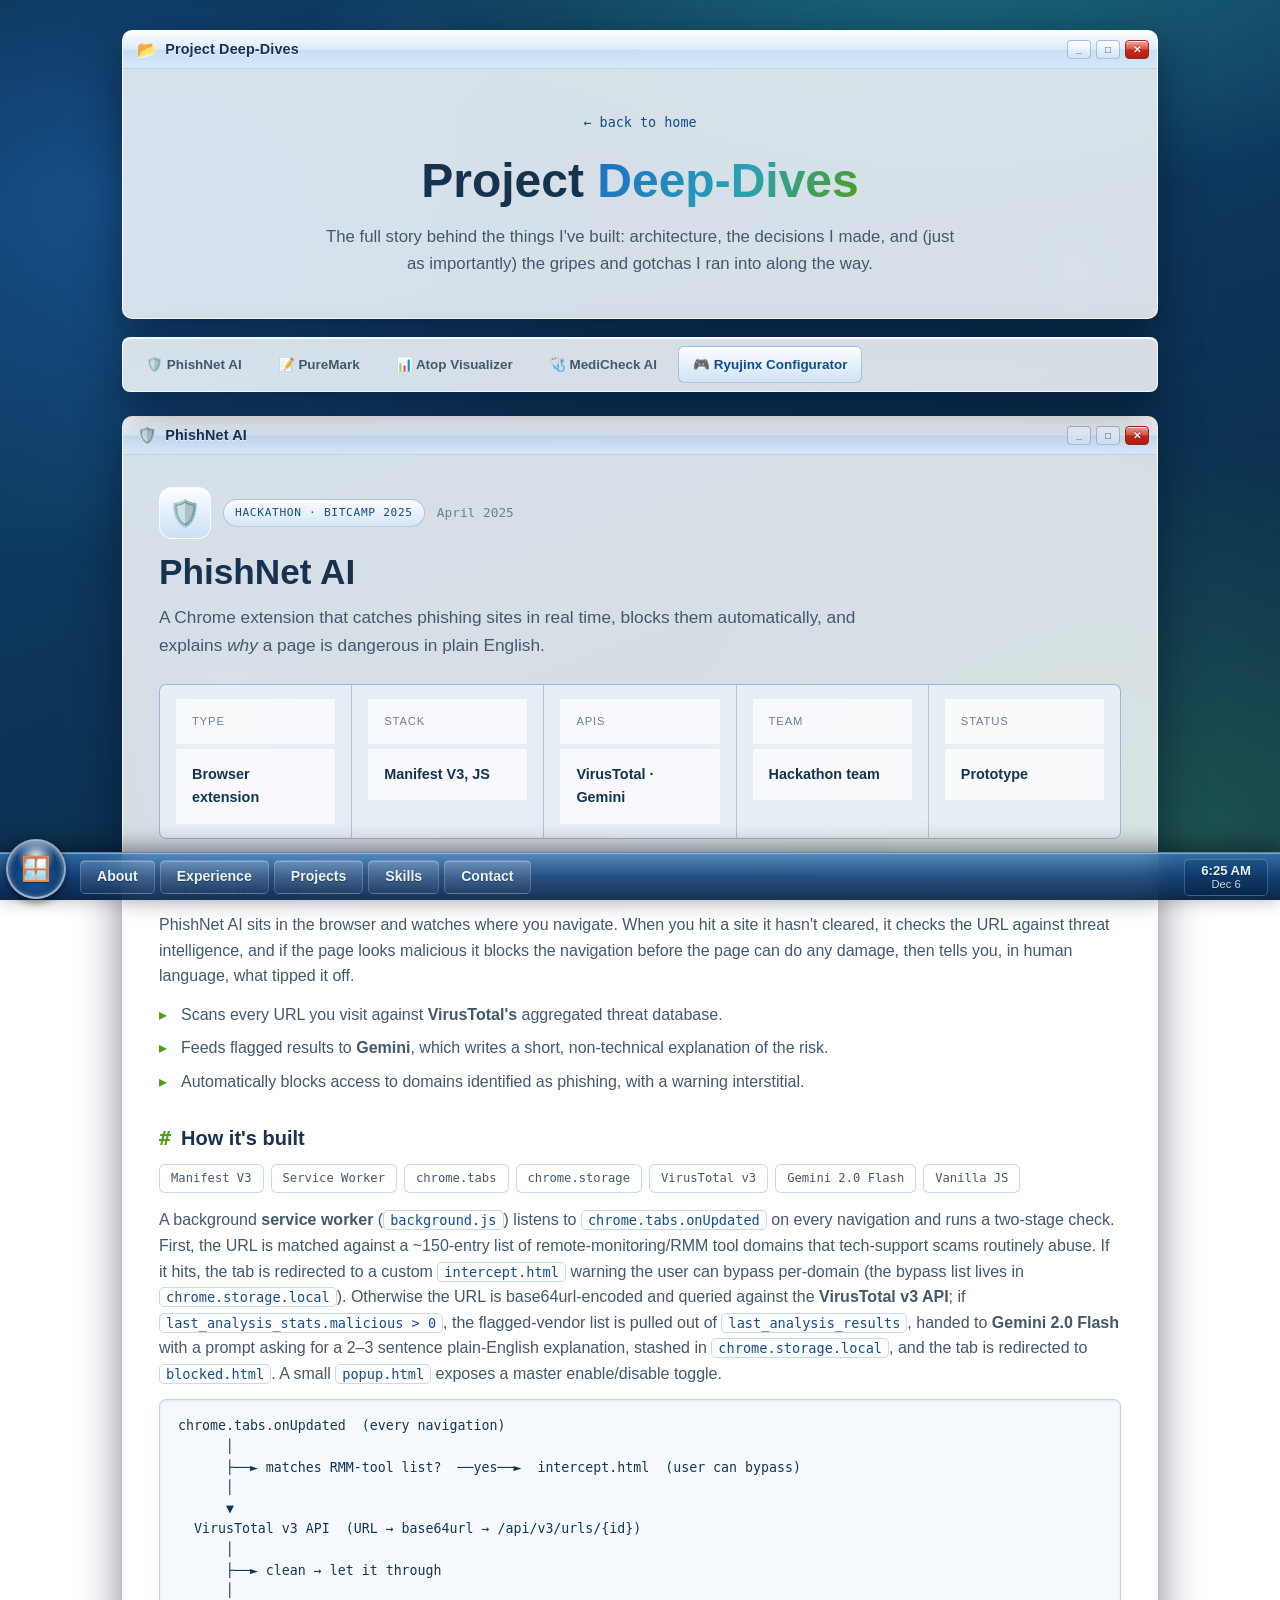
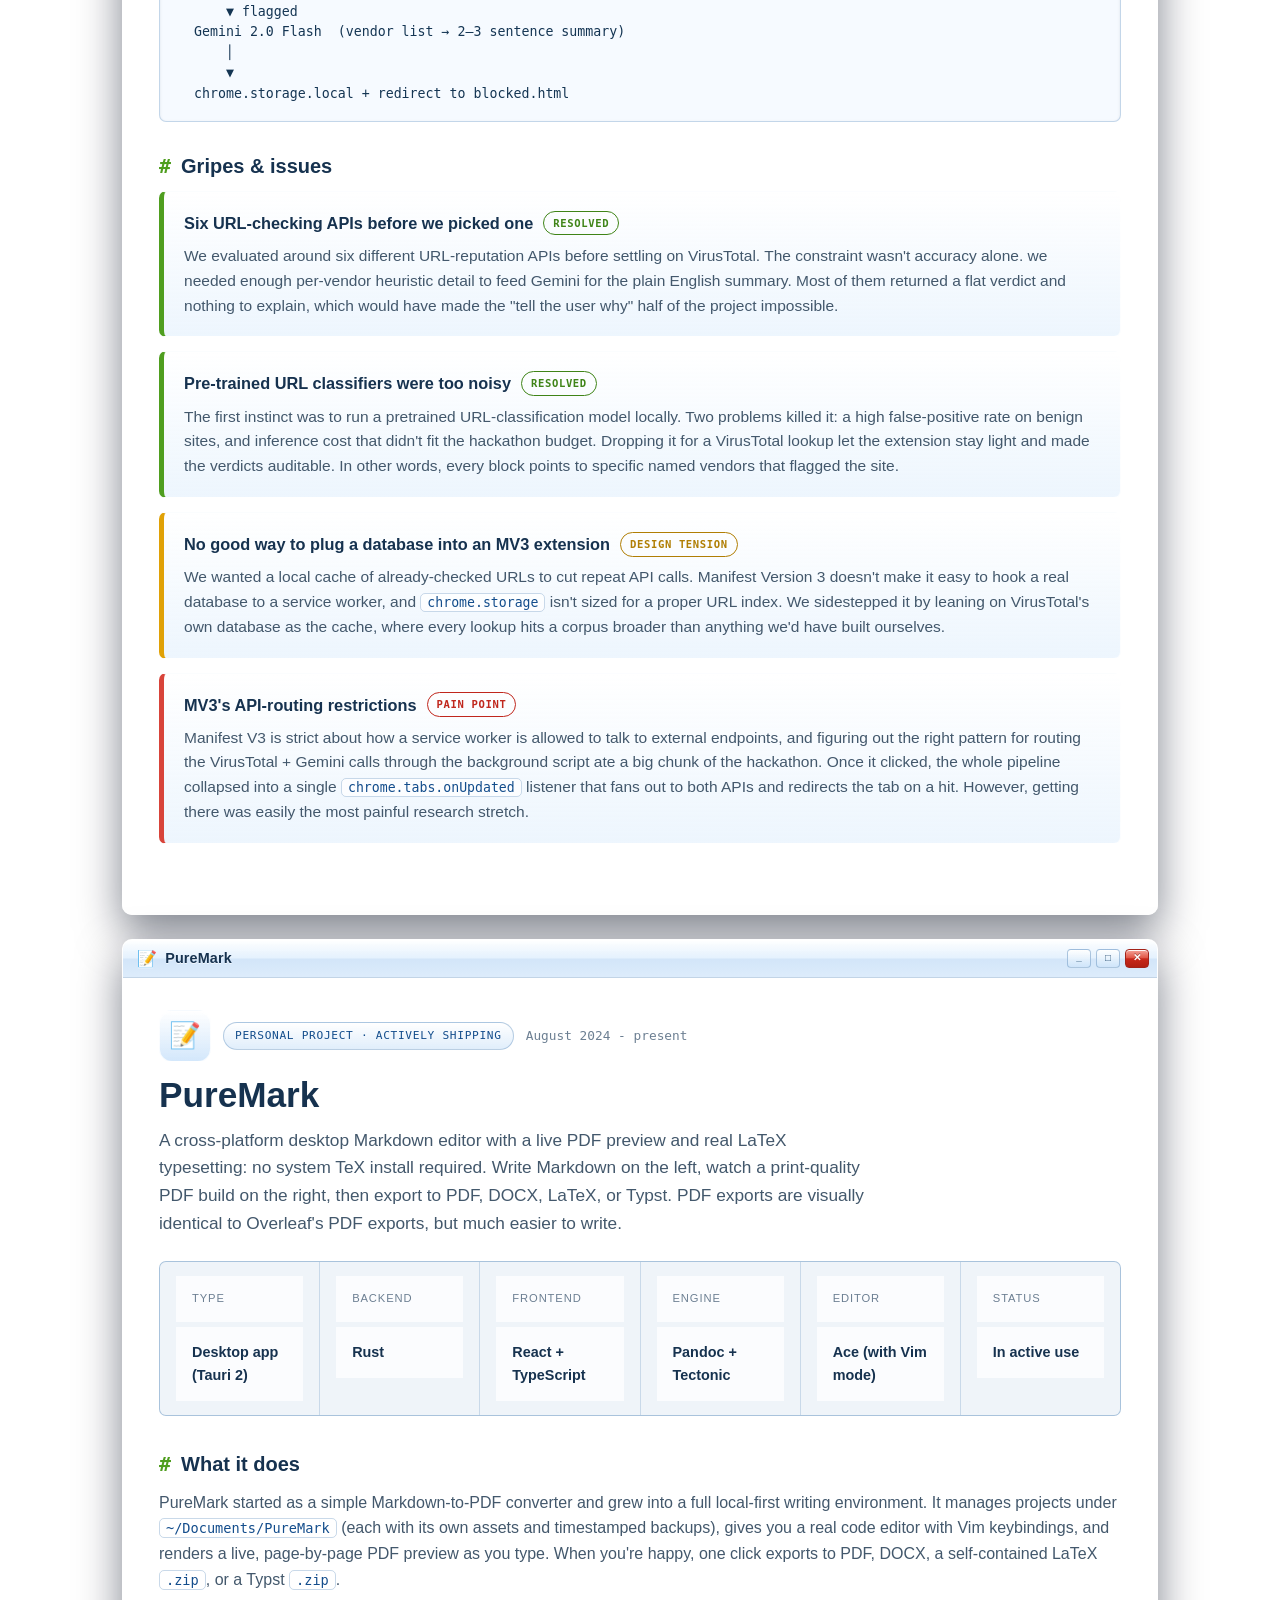
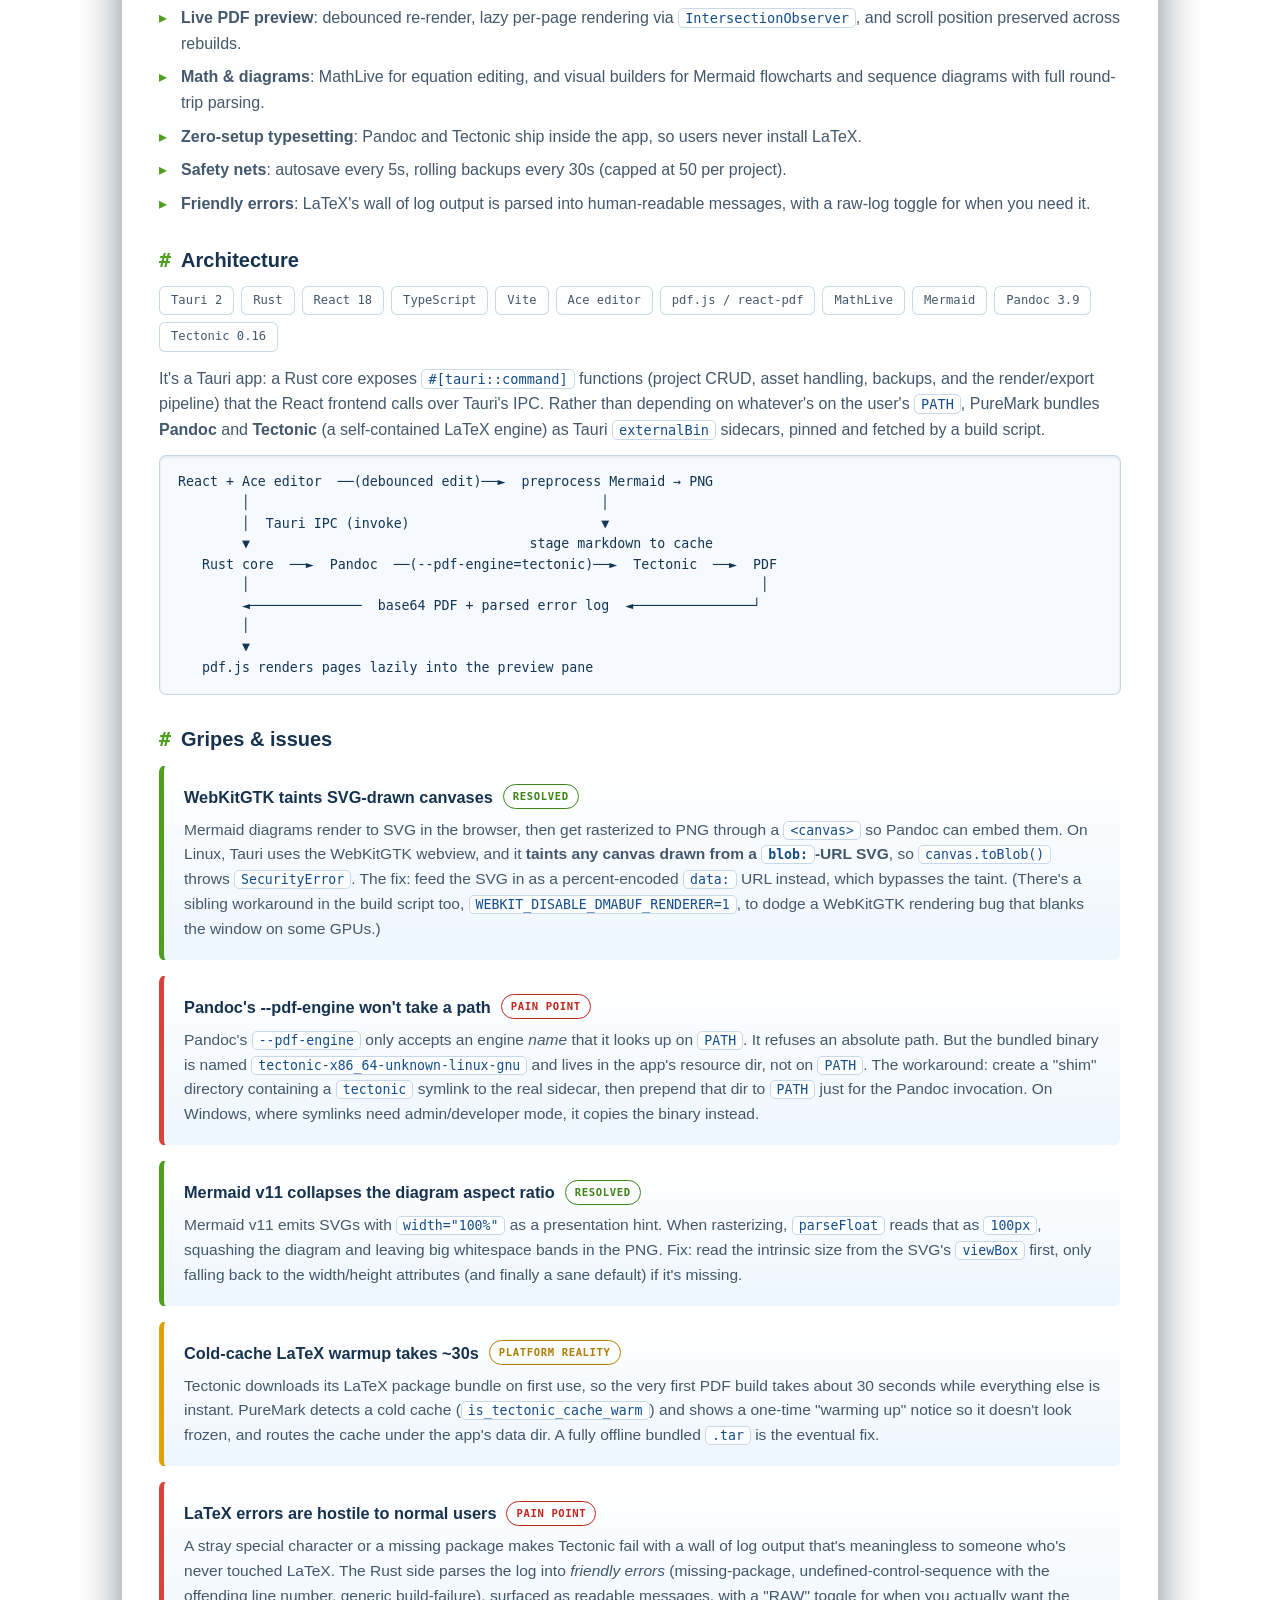
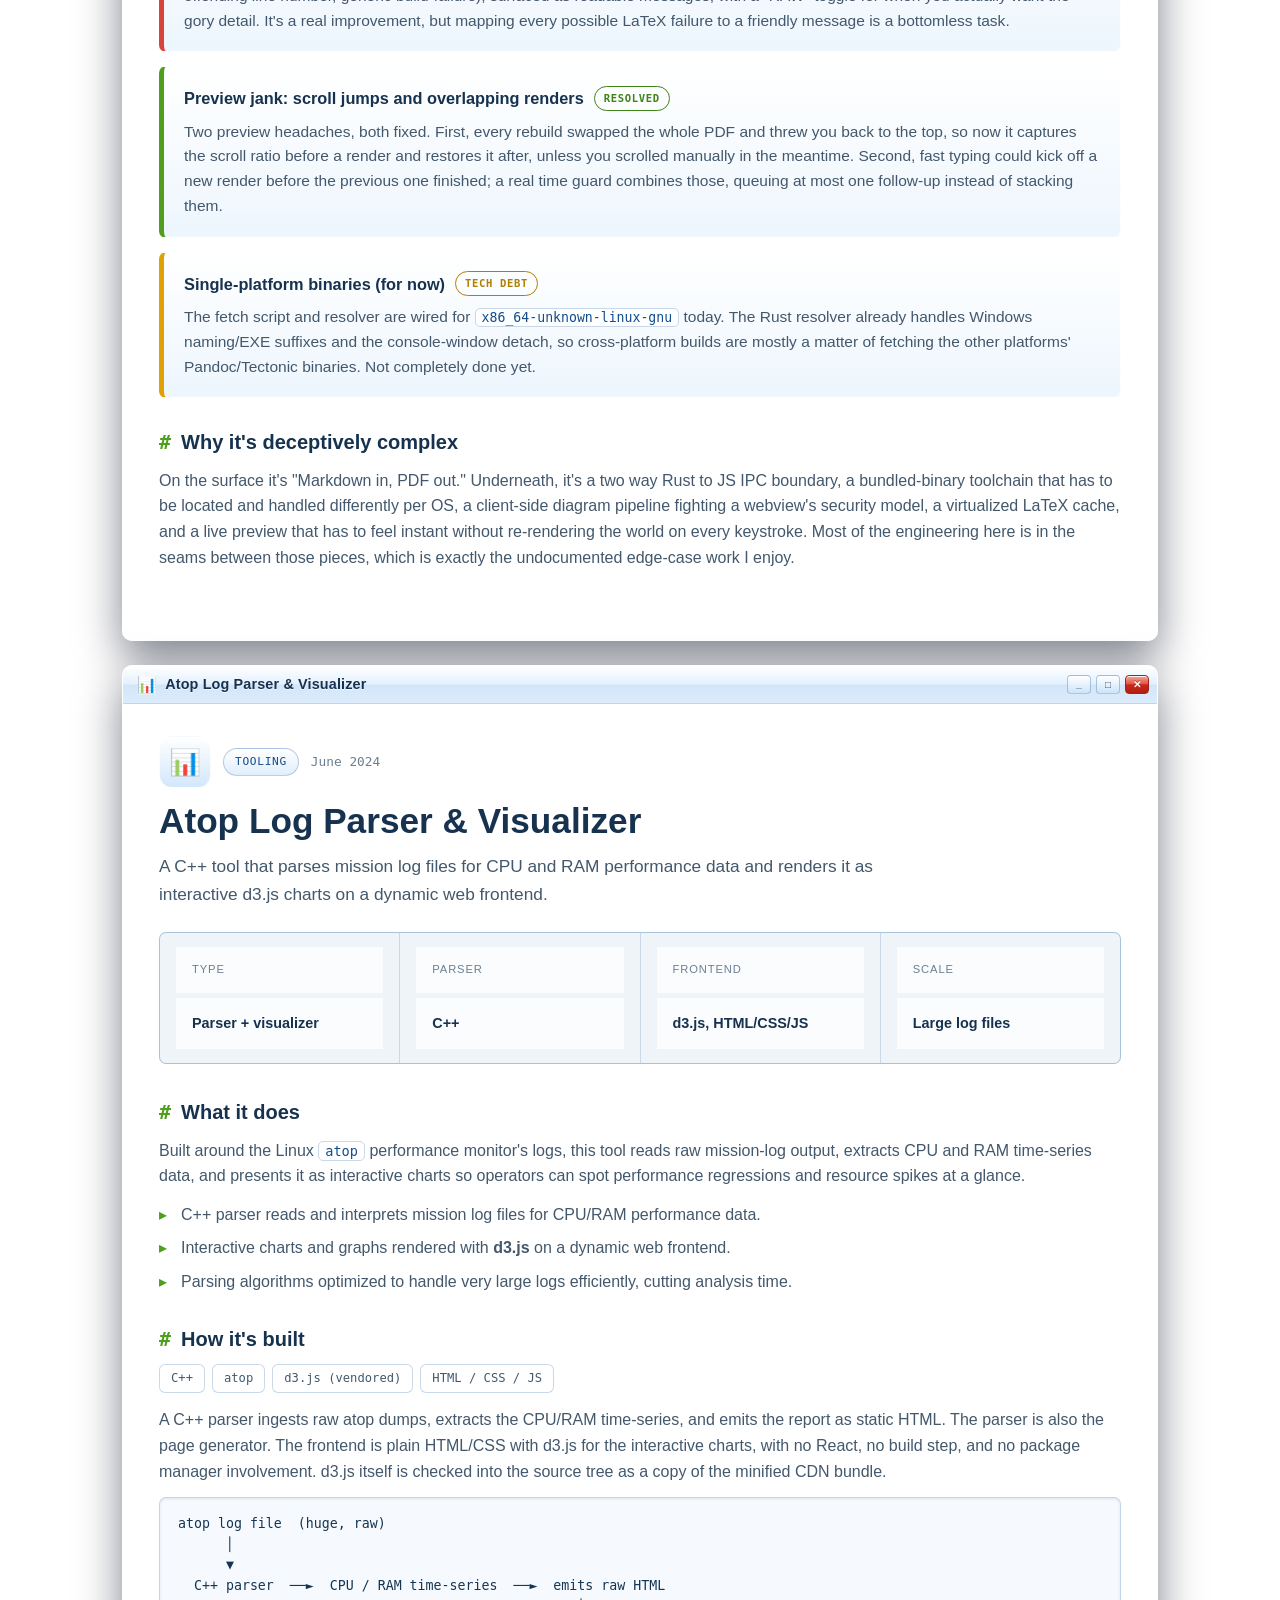
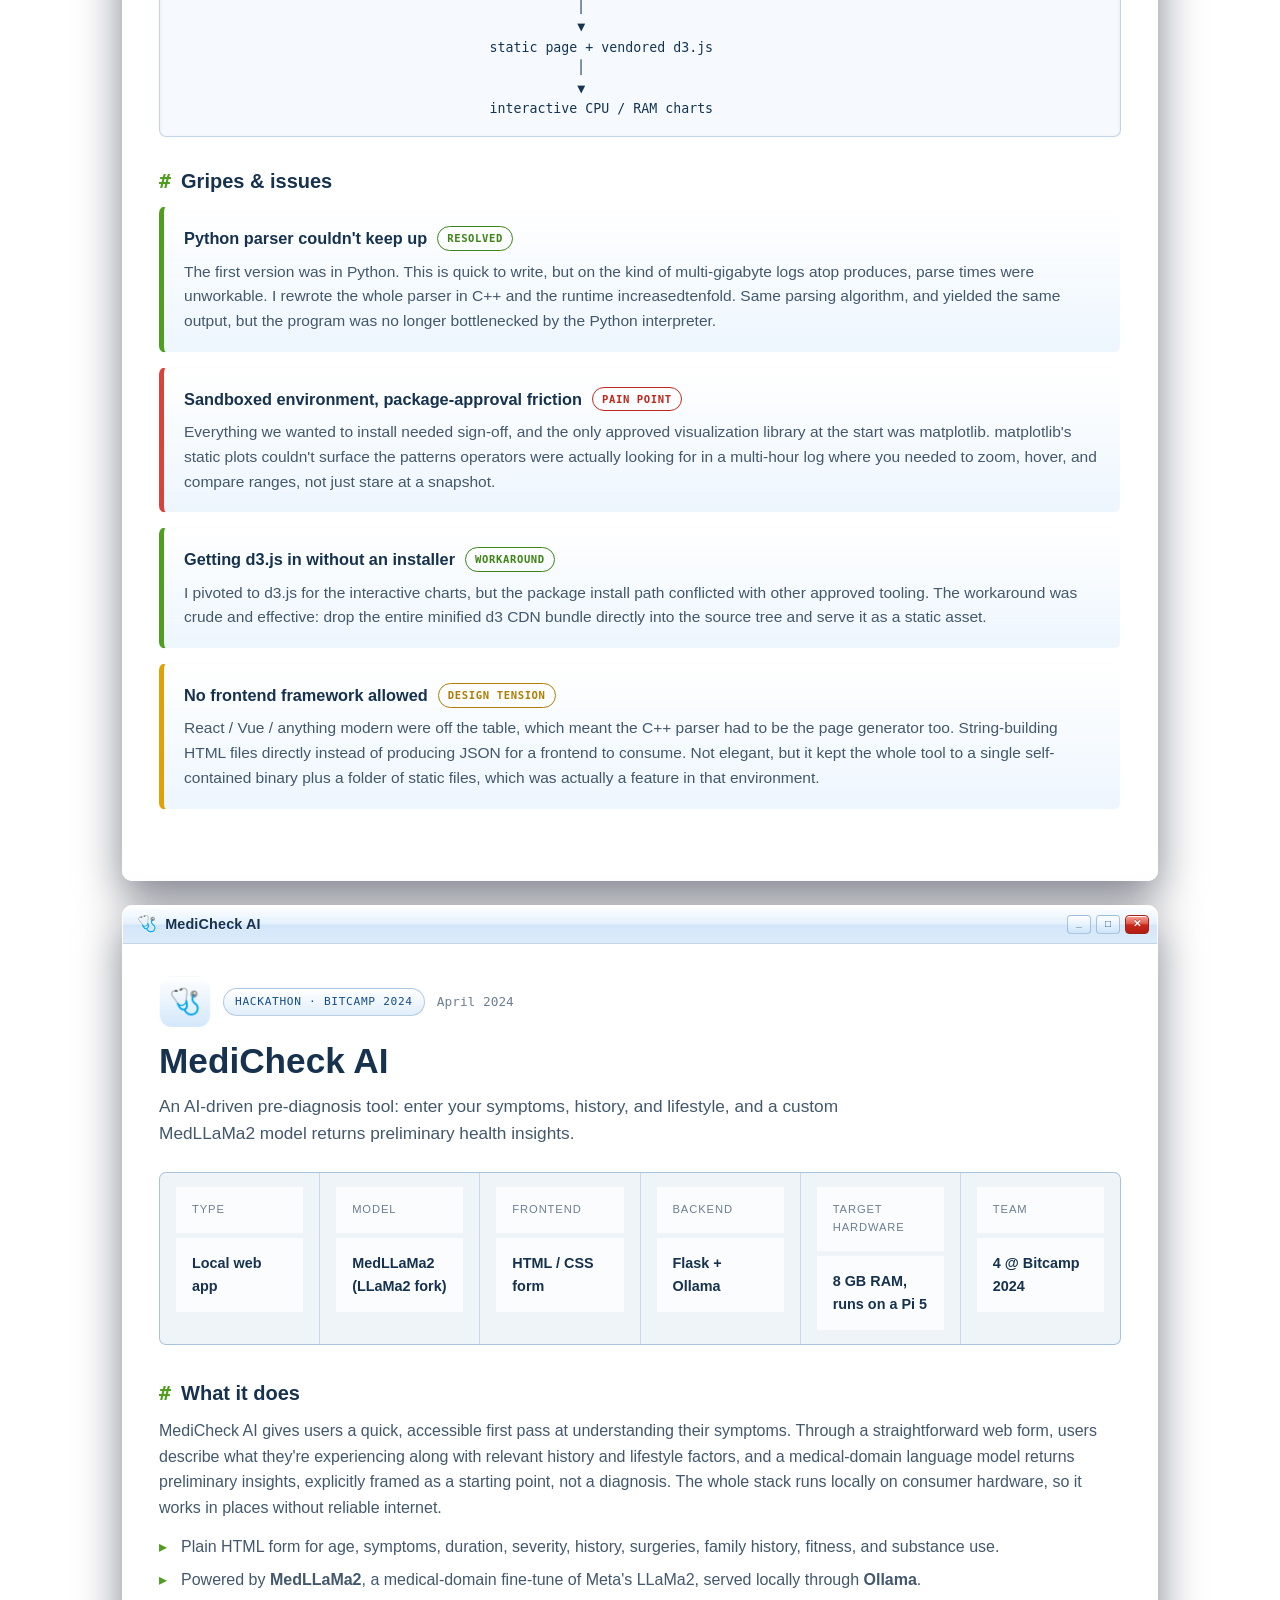
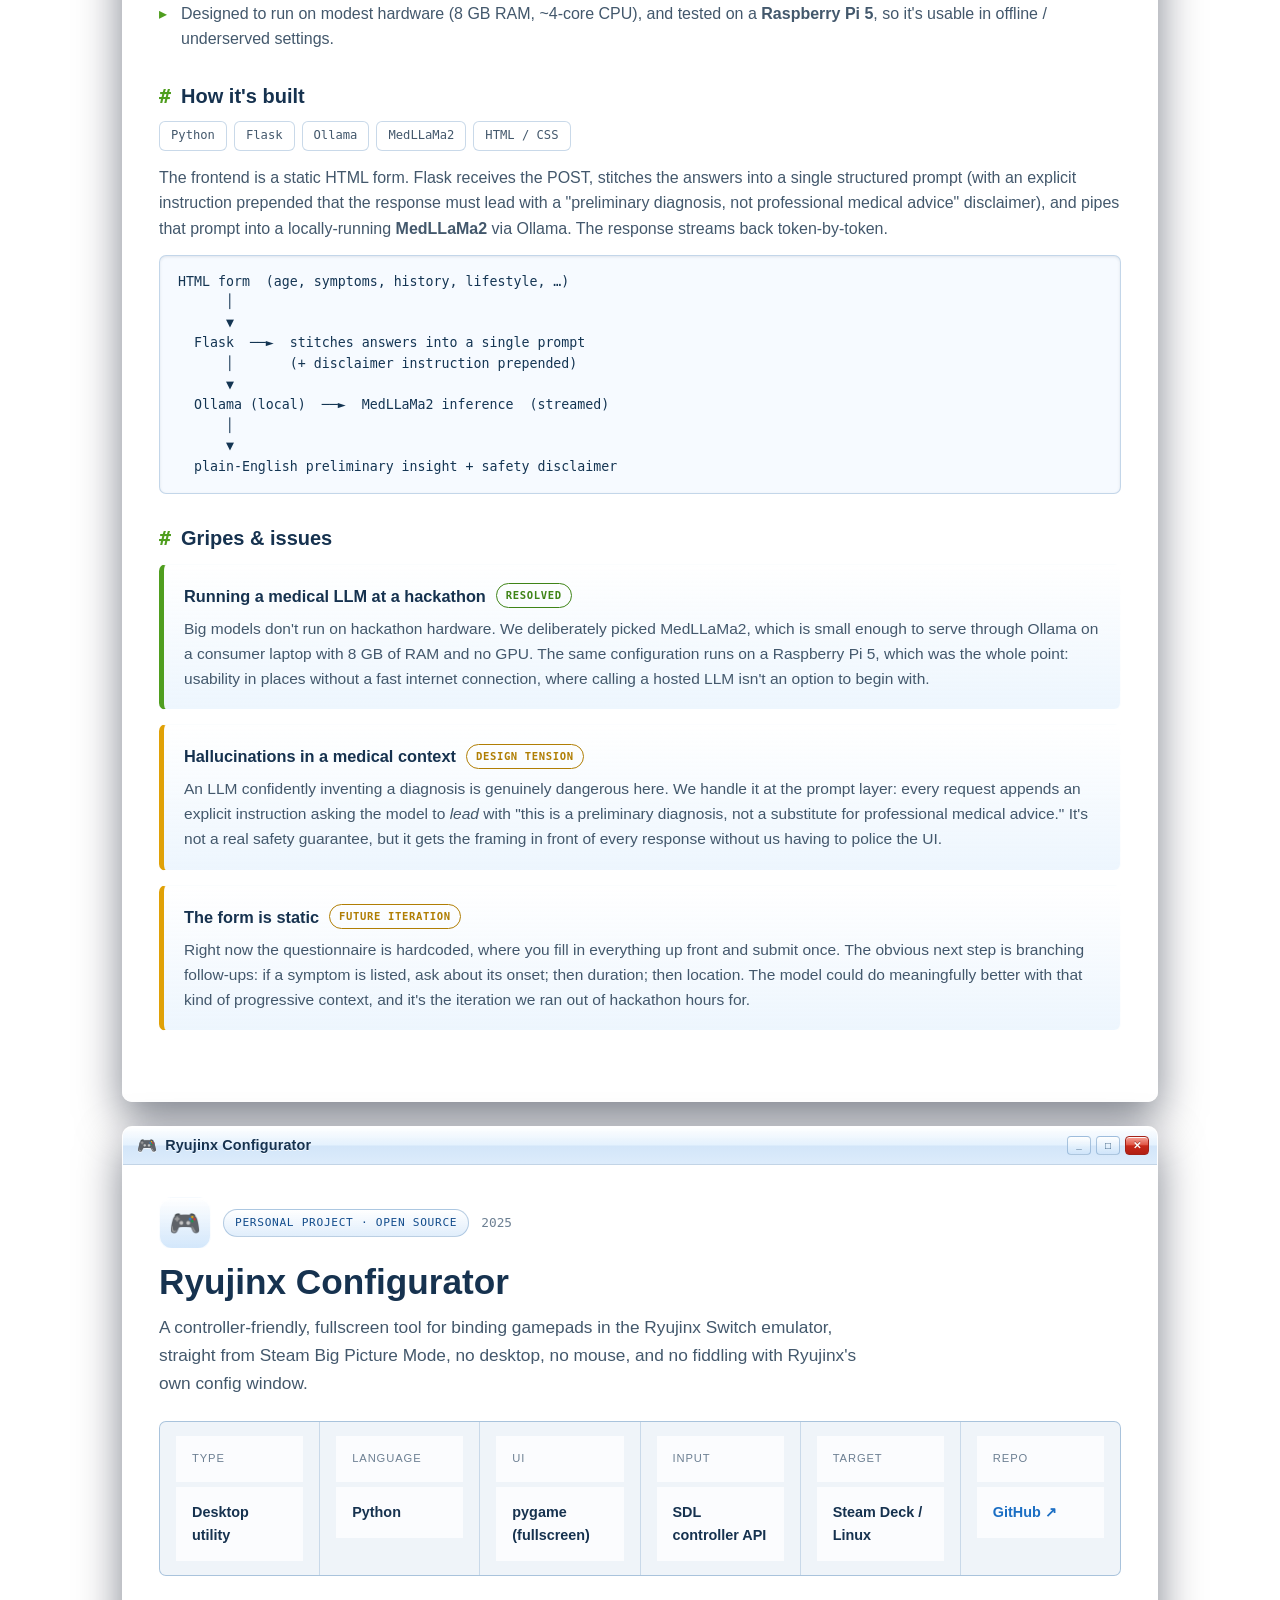
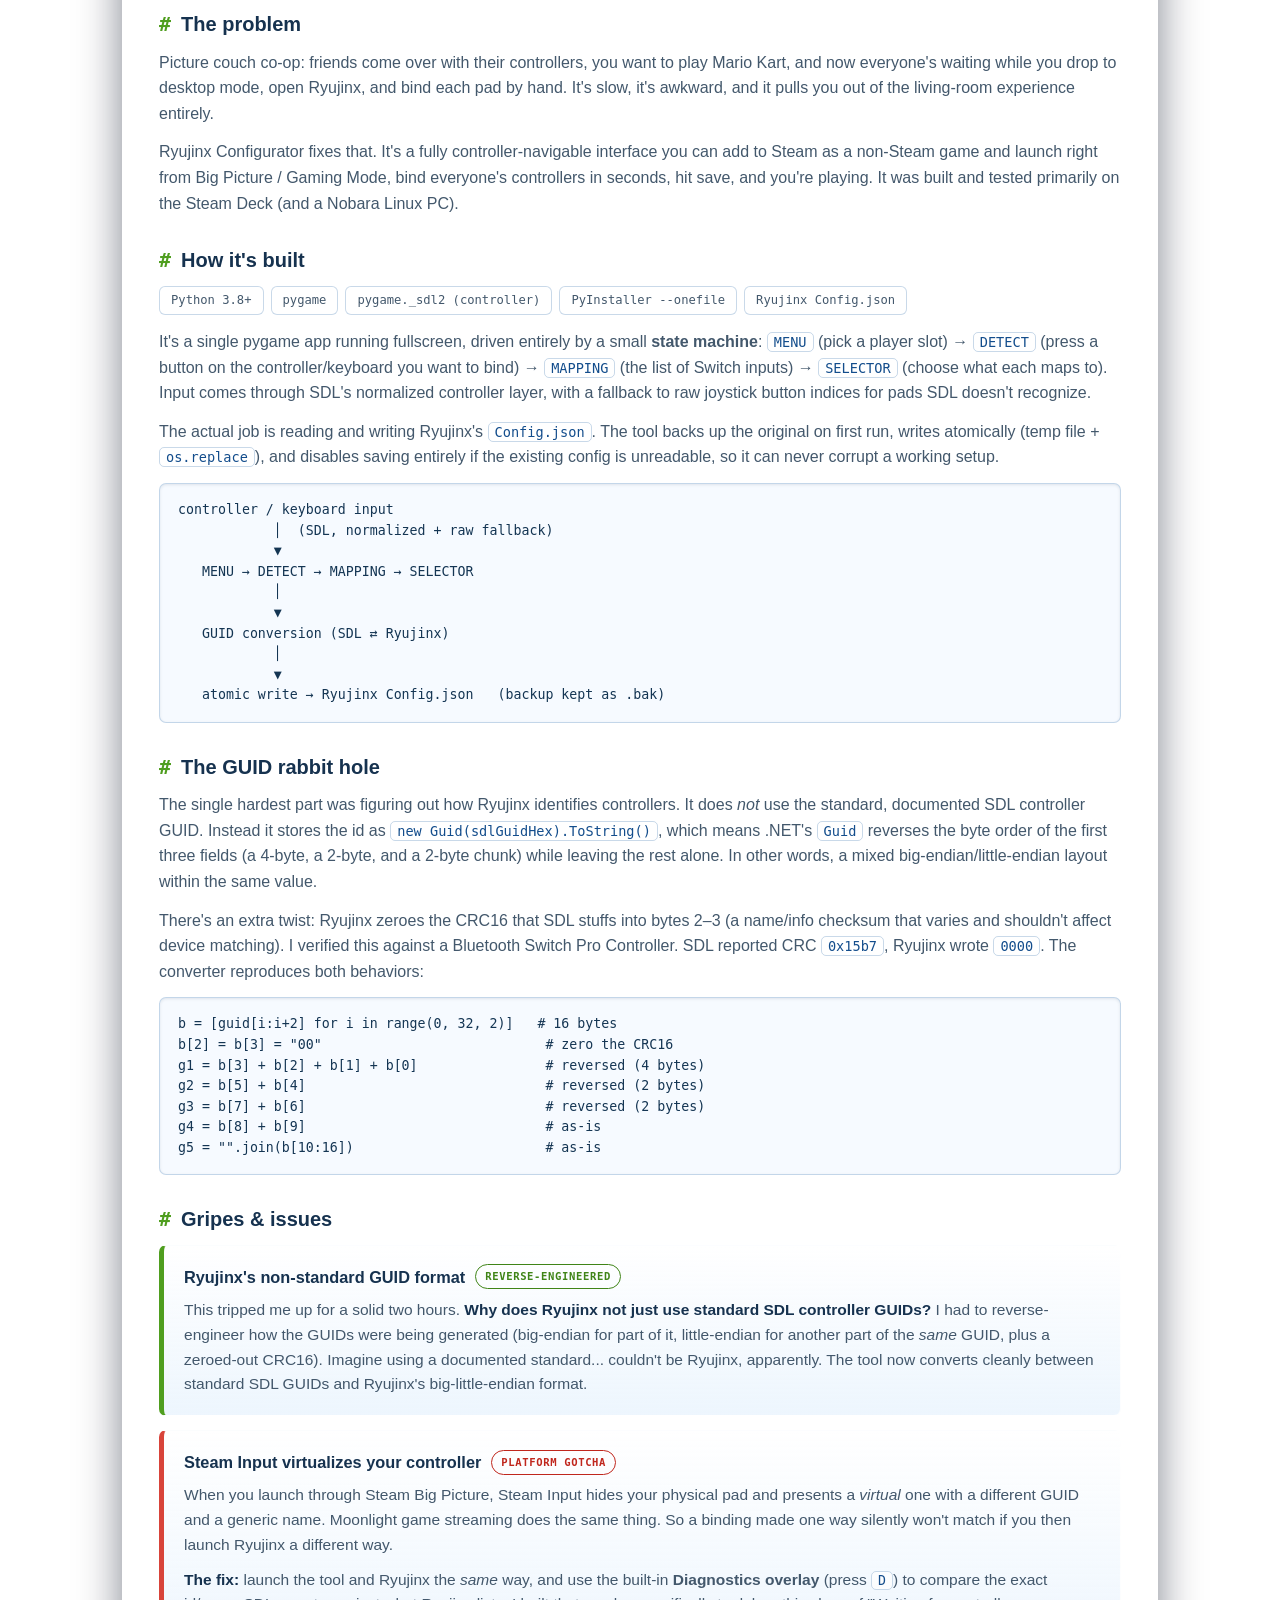
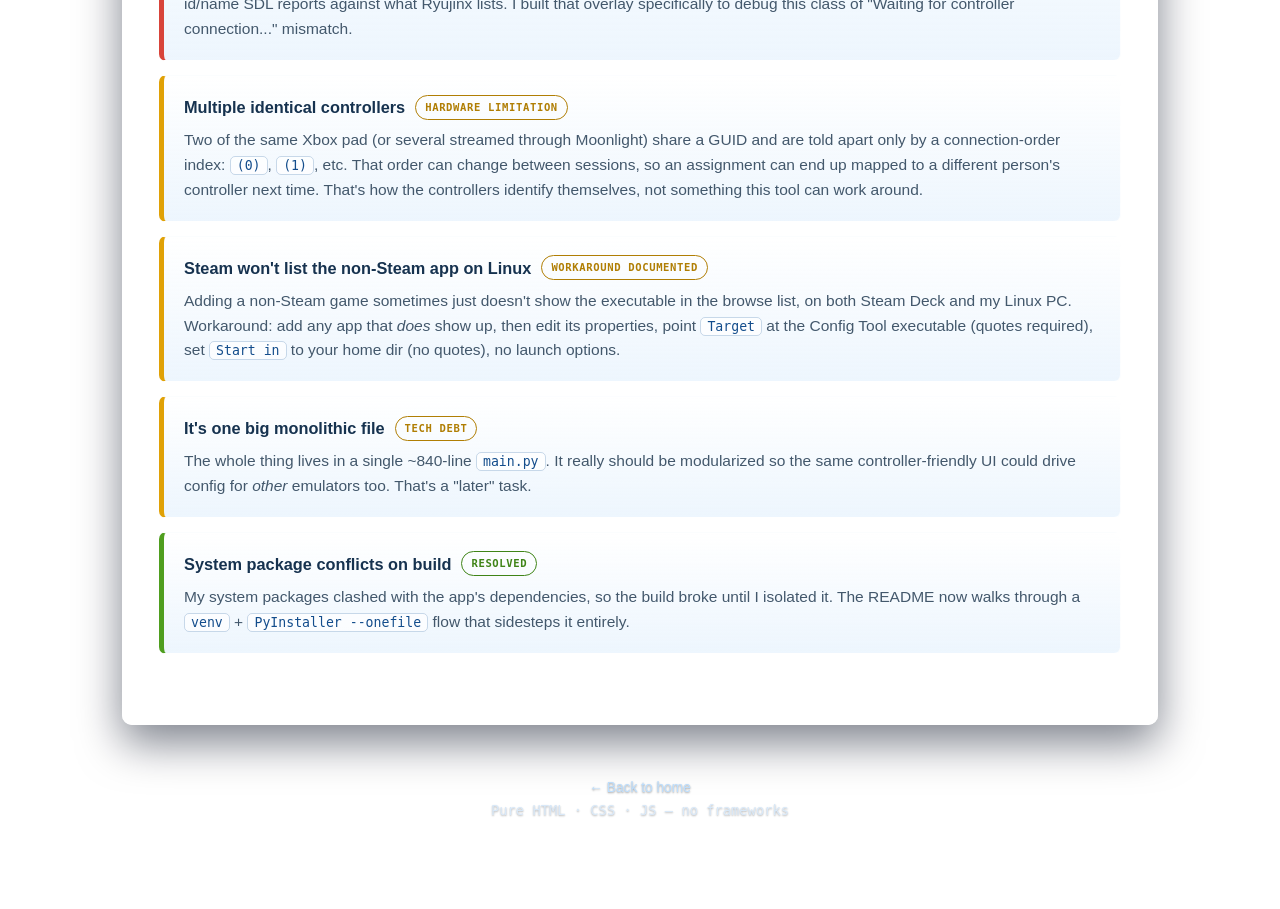
==== projects.html @ bba81d7e "Add files via upload" ====
<!DOCTYPE html>
<html lang="en">
<head>
  <meta charset="UTF-8">
  <meta name="viewport" content="width=device-width, initial-scale=1.0">
  <title>Projects by Mayitreya Pasumarthy</title>
  <meta name="description" content="In-depth write-ups of Mayitreya Pasumarthy's projects: architecture, decisions, and the real problems encountered along the way.">
  <link rel="preconnect" href="https://fonts.cdnfonts.com" crossorigin>
  <link href="https://fonts.cdnfonts.com/css/selawik" rel="stylesheet">
  <link rel="stylesheet" href="css/style.css">
  <link rel="icon" href="data:image/svg+xml,<svg xmlns='http://www.w3.org/2000/svg' viewBox='0 0 100 100'><text y='.9em' font-size='90'>🪟</text></svg>">
</head>
<body>

  <header class="proj-hero">
    <div class="win">
      <div class="win-bar">
        <span class="win-title"><span class="ico">📂</span> Project Deep-Dives</span>
        <span class="win-controls"><span>_</span><span>□</span><span class="close">✕</span></span>
      </div>
      <div class="win-body">
        <a href="index.html" class="back-link">← back to home</a>
        <h1>Project <span class="gradient-text">Deep-Dives</span></h1>
        <p>The full story behind the things I've built: architecture, the decisions I made, and (just as importantly) the gripes and gotchas I ran into along the way.</p>
      </div>
    </div>
  </header>

  <nav class="proj-toc" id="projToc">
    <div class="proj-toc-inner">
      <a href="#phishnet" class="active">🛡️ PhishNet AI</a>
      <a href="#puremark">📝 PureMark</a>
      <a href="#atop">📊 Atop Visualizer</a>
      <a href="#medicheck">🩺 MediCheck AI</a>
      <a href="#ryujinx">🎮 Ryujinx Configurator</a>
    </div>
  </nav>

  <article class="dd-project" id="phishnet">
    <div class="win">
      <div class="win-bar">
        <span class="win-title"><span class="ico">🛡️</span> PhishNet AI</span>
        <span class="win-controls"><span>_</span><span>□</span><span class="close">✕</span></span>
      </div>
      <div class="win-body">
    <div class="dd-header">
      <div class="dd-eyebrow">
        <div class="dd-icon">🛡️</div>
        <span class="dd-pill">Hackathon · Bitcamp 2025</span>
        <span class="dd-when">April 2025</span>
      </div>
      <h2>PhishNet AI</h2>
      <p class="dd-tagline">A Chrome extension that catches phishing sites in real time, blocks them automatically, and explains <em>why</em> a page is dangerous in plain English.</p>
    </div>

    <div class="dd-meta">
      <div><div class="k">Type</div><div class="v">Browser extension</div></div>
      <div><div class="k">Stack</div><div class="v">Manifest V3, JS</div></div>
      <div><div class="k">APIs</div><div class="v">VirusTotal · Gemini</div></div>
      <div><div class="k">Team</div><div class="v">Hackathon team</div></div>
      <div><div class="k">Status</div><div class="v">Prototype</div></div>
    </div>

    <div class="dd-section">
      <h3><span class="hash">#</span> What it does</h3>
      <p>PhishNet AI sits in the browser and watches where you navigate. When you hit a site it hasn't cleared, it checks the URL against threat intelligence, and if the page looks malicious it blocks the navigation before the page can do any damage, then tells you, in human language, what tipped it off.</p>
      <ul>
        <li>Scans every URL you visit against <strong>VirusTotal's</strong> aggregated threat database.</li>
        <li>Feeds flagged results to <strong>Gemini</strong>, which writes a short, non-technical explanation of the risk.</li>
        <li>Automatically blocks access to domains identified as phishing, with a warning interstitial.</li>
      </ul>
    </div>

    <div class="dd-section">
      <h3><span class="hash">#</span> How it's built</h3>
      <div class="dd-stack"><span>Manifest V3</span><span>Service Worker</span><span>chrome.tabs</span><span>chrome.storage</span><span>VirusTotal v3</span><span>Gemini 2.0 Flash</span><span>Vanilla JS</span></div>
      <p>A background <strong>service worker</strong> (<code>background.js</code>) listens to <code>chrome.tabs.onUpdated</code> on every navigation and runs a two-stage check. First, the URL is matched against a ~150-entry list of remote-monitoring/RMM tool domains that tech-support scams routinely abuse. If it hits, the tab is redirected to a custom <code>intercept.html</code> warning the user can bypass per-domain (the bypass list lives in <code>chrome.storage.local</code>). Otherwise the URL is base64url-encoded and queried against the <strong>VirusTotal v3 API</strong>; if <code>last_analysis_stats.malicious &gt; 0</code>, the flagged-vendor list is pulled out of <code>last_analysis_results</code>, handed to <strong>Gemini 2.0 Flash</strong> with a prompt asking for a 2–3 sentence plain-English explanation, stashed in <code>chrome.storage.local</code>, and the tab is redirected to <code>blocked.html</code>. A small <code>popup.html</code> exposes a master enable/disable toggle.</p>
      <pre>chrome.tabs.onUpdated  (every navigation)
      │
      ├──► matches RMM-tool list?  ──yes──►  intercept.html  (user can bypass)
      │
      ▼
  VirusTotal v3 API  (URL → base64url → /api/v3/urls/{id})
      │
      ├──► clean → let it through
      │
      ▼ flagged
  Gemini 2.0 Flash  (vendor list → 2–3 sentence summary)
      │
      ▼
  chrome.storage.local + redirect to blocked.html</pre>
    </div>

    <div class="dd-section">
      <h3><span class="hash">#</span> Gripes &amp; issues</h3>
      <div class="gripe-grid">
        <div class="gripe fixed">
          <div class="gripe-head"><span class="g-title">Six URL-checking APIs before we picked one</span><span class="gripe-tag">resolved</span></div>
          <p>We evaluated around six different URL-reputation APIs before settling on VirusTotal. The constraint wasn't accuracy alone. we needed enough per-vendor heuristic detail to feed Gemini for the plain English summary. Most of them returned a flat verdict and nothing to explain, which would have made the "tell the user why" half of the project impossible.</p>
        </div>
        <div class="gripe fixed">
          <div class="gripe-head"><span class="g-title">Pre-trained URL classifiers were too noisy</span><span class="gripe-tag">resolved</span></div>
          <p>The first instinct was to run a pretrained URL-classification model locally. Two problems killed it: a high false-positive rate on benign sites, and inference cost that didn't fit the hackathon budget. Dropping it for a VirusTotal lookup let the extension stay light and made the verdicts auditable. In other words, every block points to specific named vendors that flagged the site.</p>
        </div>
        <div class="gripe open">
          <div class="gripe-head"><span class="g-title">No good way to plug a database into an MV3 extension</span><span class="gripe-tag">design tension</span></div>
          <p>We wanted a local cache of already-checked URLs to cut repeat API calls. Manifest Version 3 doesn't make it easy to hook a real database to a service worker, and <code>chrome.storage</code> isn't sized for a proper URL index. We sidestepped it by leaning on VirusTotal's own database as the cache, where every lookup hits a corpus broader than anything we'd have built ourselves.</p>
        </div>
        <div class="gripe pain">
          <div class="gripe-head"><span class="g-title">MV3's API-routing restrictions</span><span class="gripe-tag">pain point</span></div>
          <p>Manifest V3 is strict about how a service worker is allowed to talk to external endpoints, and figuring out the right pattern for routing the VirusTotal + Gemini calls through the background script ate a big chunk of the hackathon. Once it clicked, the whole pipeline collapsed into a single <code>chrome.tabs.onUpdated</code> listener that fans out to both APIs and redirects the tab on a hit. However, getting there was easily the most painful research stretch.</p>
        </div>
      </div>
    </div>
      </div>
    </div>
  </article>

  <article class="dd-project" id="puremark">
    <div class="win">
      <div class="win-bar">
        <span class="win-title"><span class="ico">📝</span> PureMark</span>
        <span class="win-controls"><span>_</span><span>□</span><span class="close">✕</span></span>
      </div>
      <div class="win-body">
    <div class="dd-header">
      <div class="dd-eyebrow">
        <div class="dd-icon">📝</div>
        <span class="dd-pill">Personal project · actively shipping</span>
        <span class="dd-when">August 2024 - present</span>
      </div>
      <h2>PureMark</h2>
      <p class="dd-tagline">A cross-platform desktop Markdown editor with a live PDF preview and real LaTeX typesetting: no system TeX install required. Write Markdown on the left, watch a print-quality PDF build on the right, then export to PDF, DOCX, LaTeX, or Typst. PDF exports are visually identical to Overleaf's PDF exports, but much easier to write.</p>
    </div>

    <div class="dd-meta">
      <div><div class="k">Type</div><div class="v">Desktop app (Tauri 2)</div></div>
      <div><div class="k">Backend</div><div class="v">Rust</div></div>
      <div><div class="k">Frontend</div><div class="v">React + TypeScript</div></div>
      <div><div class="k">Engine</div><div class="v">Pandoc + Tectonic</div></div>
      <div><div class="k">Editor</div><div class="v">Ace (with Vim mode)</div></div>
      <div><div class="k">Status</div><div class="v">In active use</div></div>
    </div>

    <div class="dd-section">
      <h3><span class="hash">#</span> What it does</h3>
      <p>PureMark started as a simple Markdown-to-PDF converter and grew into a full local-first writing environment. It manages projects under <code>~/Documents/PureMark</code> (each with its own assets and timestamped backups), gives you a real code editor with Vim keybindings, and renders a live, page-by-page PDF preview as you type. When you're happy, one click exports to PDF, DOCX, a self-contained LaTeX <code>.zip</code>, or a Typst <code>.zip</code>.</p>
      <ul>
        <li><strong>Live PDF preview</strong>:  debounced re-render, lazy per-page rendering via <code>IntersectionObserver</code>, and scroll position preserved across rebuilds.</li>
        <li><strong>Math &amp; diagrams</strong>: MathLive for equation editing, and visual builders for Mermaid flowcharts and sequence diagrams with full round-trip parsing.</li>
        <li><strong>Zero-setup typesetting</strong>: Pandoc and Tectonic ship inside the app, so users never install LaTeX.</li>
        <li><strong>Safety nets</strong>: autosave every 5s, rolling backups every 30s (capped at 50 per project).</li>
        <li><strong>Friendly errors</strong>: LaTeX's wall of log output is parsed into human-readable messages, with a raw-log toggle for when you need it.</li>
      </ul>
    </div>

    <div class="dd-section">
      <h3><span class="hash">#</span> Architecture</h3>
      <div class="dd-stack"><span>Tauri 2</span><span>Rust</span><span>React 18</span><span>TypeScript</span><span>Vite</span><span>Ace editor</span><span>pdf.js / react-pdf</span><span>MathLive</span><span>Mermaid</span><span>Pandoc 3.9</span><span>Tectonic 0.16</span></div>
      <p>It's a Tauri app: a Rust core exposes <code>#[tauri::command]</code> functions (project CRUD, asset handling, backups, and the render/export pipeline) that the React frontend calls over Tauri's IPC. Rather than depending on whatever's on the user's <code>PATH</code>, PureMark bundles <strong>Pandoc</strong> and <strong>Tectonic</strong> (a self-contained LaTeX engine) as Tauri <code>externalBin</code> sidecars, pinned and fetched by a build script.</p>
      <pre>React + Ace editor  ──(debounced edit)──►  preprocess Mermaid → PNG
        │                                            │
        │  Tauri IPC (invoke)                        ▼
        ▼                                   stage markdown to cache
   Rust core  ──►  Pandoc  ──(--pdf-engine=tectonic)──►  Tectonic  ──►  PDF
        │                                                                │
        ◄──────────────  base64 PDF + parsed error log  ◄───────────────┘
        │
        ▼
   pdf.js renders pages lazily into the preview pane</pre>
    </div>

    <div class="dd-section">
      <h3><span class="hash">#</span> Gripes &amp; issues</h3>
      <div class="gripe-grid">
        <div class="gripe fixed">
          <div class="gripe-head"><span class="g-title">WebKitGTK taints SVG-drawn canvases</span><span class="gripe-tag">resolved</span></div>
          <p>Mermaid diagrams render to SVG in the browser, then get rasterized to PNG through a <code>&lt;canvas&gt;</code> so Pandoc can embed them. On Linux, Tauri uses the WebKitGTK webview, and it <strong>taints any canvas drawn from a <code>blob:</code>-URL SVG</strong>, so <code>canvas.toBlob()</code> throws <code>SecurityError</code>. The fix: feed the SVG in as a percent-encoded <code>data:</code> URL instead, which bypasses the taint. (There's a sibling workaround in the build script too, <code>WEBKIT_DISABLE_DMABUF_RENDERER=1</code>, to dodge a WebKitGTK rendering bug that blanks the window on some GPUs.)</p>
        </div>
        <div class="gripe pain">
          <div class="gripe-head"><span class="g-title">Pandoc's --pdf-engine won't take a path</span><span class="gripe-tag">pain point</span></div>
          <p>Pandoc's <code>--pdf-engine</code> only accepts an engine <em>name</em> that it looks up on <code>PATH</code>. It refuses an absolute path. But the bundled binary is named <code>tectonic-x86_64-unknown-linux-gnu</code> and lives in the app's resource dir, not on <code>PATH</code>. The workaround: create a "shim" directory containing a <code>tectonic</code> symlink to the real sidecar, then prepend that dir to <code>PATH</code> just for the Pandoc invocation. On Windows, where symlinks need admin/developer mode, it copies the binary instead.</p>
        </div>
        <div class="gripe fixed">
          <div class="gripe-head"><span class="g-title">Mermaid v11 collapses the diagram aspect ratio</span><span class="gripe-tag">resolved</span></div>
          <p>Mermaid v11 emits SVGs with <code>width="100%"</code> as a presentation hint. When rasterizing, <code>parseFloat</code> reads that as <code>100px</code>, squashing the diagram and leaving big whitespace bands in the PNG. Fix: read the intrinsic size from the SVG's <code>viewBox</code> first, only falling back to the width/height attributes (and finally a sane default) if it's missing.</p>
        </div>
        <div class="gripe open">
          <div class="gripe-head"><span class="g-title">Cold-cache LaTeX warmup takes ~30s</span><span class="gripe-tag">platform reality</span></div>
          <p>Tectonic downloads its LaTeX package bundle on first use, so the very first PDF build takes about 30 seconds while everything else is instant. PureMark detects a cold cache (<code>is_tectonic_cache_warm</code>) and shows a one-time "warming up" notice so it doesn't look frozen, and routes the cache under the app's data dir. A fully offline bundled <code>.tar</code> is the eventual fix.</p>
        </div>
        <div class="gripe pain">
          <div class="gripe-head"><span class="g-title">LaTeX errors are hostile to normal users</span><span class="gripe-tag">pain point</span></div>
          <p>A stray special character or a missing package makes Tectonic fail with a wall of log output that's meaningless to someone who's never touched LaTeX. The Rust side parses the log into <em>friendly errors</em> (missing-package, undefined-control-sequence with the offending line number, generic build-failure), surfaced as readable messages, with a "RAW" toggle for when you actually want the gory detail. It's a real improvement, but mapping every possible LaTeX failure to a friendly message is a bottomless task.</p>
        </div>
        <div class="gripe fixed">
          <div class="gripe-head"><span class="g-title">Preview jank: scroll jumps and overlapping renders</span><span class="gripe-tag">resolved</span></div>
          <p>Two preview headaches, both fixed. First, every rebuild swapped the whole PDF and threw you back to the top, so now it captures the scroll ratio before a render and restores it after, unless you scrolled manually in the meantime. Second, fast typing could kick off a new render before the previous one finished; a real time guard combines those, queuing at most one follow-up instead of stacking them.</p>
        </div>
        <div class="gripe open">
          <div class="gripe-head"><span class="g-title">Single-platform binaries (for now)</span><span class="gripe-tag">tech debt</span></div>
          <p>The fetch script and resolver are wired for <code>x86_64-unknown-linux-gnu</code> today. The Rust resolver already handles Windows naming/EXE suffixes and the console-window detach, so cross-platform builds are mostly a matter of fetching the other platforms' Pandoc/Tectonic binaries. Not completely done yet.</p>
        </div>
      </div>
    </div>

    <div class="dd-section">
      <h3><span class="hash">#</span> Why it's deceptively complex</h3>
      <p>On the surface it's "Markdown in, PDF out." Underneath, it's a two way Rust to JS IPC boundary, a bundled-binary toolchain that has to be located and handled differently per OS, a client-side diagram pipeline fighting a webview's security model, a virtualized LaTeX cache, and a live preview that has to feel instant without re-rendering the world on every keystroke. Most of the engineering here is in the seams between those pieces, which is exactly the undocumented edge-case work I enjoy.</p>
    </div>
      </div>
    </div>
  </article>

  <article class="dd-project" id="atop">
    <div class="win">
      <div class="win-bar">
        <span class="win-title"><span class="ico">📊</span> Atop Log Parser &amp; Visualizer</span>
        <span class="win-controls"><span>_</span><span>□</span><span class="close">✕</span></span>
      </div>
      <div class="win-body">
    <div class="dd-header">
      <div class="dd-eyebrow">
        <div class="dd-icon">📊</div>
        <span class="dd-pill">Tooling</span>
        <span class="dd-when">June 2024</span>
      </div>
      <h2>Atop Log Parser &amp; Visualizer</h2>
      <p class="dd-tagline">A C++ tool that parses mission log files for CPU and RAM performance data and renders it as interactive d3.js charts on a dynamic web frontend.</p>
    </div>

    <div class="dd-meta">
      <div><div class="k">Type</div><div class="v">Parser + visualizer</div></div>
      <div><div class="k">Parser</div><div class="v">C++</div></div>
      <div><div class="k">Frontend</div><div class="v">d3.js, HTML/CSS/JS</div></div>
      <div><div class="k">Scale</div><div class="v">Large log files</div></div>
    </div>

    <div class="dd-section">
      <h3><span class="hash">#</span> What it does</h3>
      <p>Built around the Linux <code>atop</code> performance monitor's logs, this tool reads raw mission-log output, extracts CPU and RAM time-series data, and presents it as interactive charts so operators can spot performance regressions and resource spikes at a glance.</p>
      <ul>
        <li>C++ parser reads and interprets mission log files for CPU/RAM performance data.</li>
        <li>Interactive charts and graphs rendered with <strong>d3.js</strong> on a dynamic web frontend.</li>
        <li>Parsing algorithms optimized to handle very large logs efficiently, cutting analysis time.</li>
      </ul>
    </div>

    <div class="dd-section">
      <h3><span class="hash">#</span> How it's built</h3>
      <div class="dd-stack"><span>C++</span><span>atop</span><span>d3.js (vendored)</span><span>HTML / CSS / JS</span></div>
      <p>A C++ parser ingests raw atop dumps, extracts the CPU/RAM time-series, and emits the report as static HTML. The parser is also the page generator. The frontend is plain HTML/CSS with d3.js for the interactive charts, with no React, no build step, and no package manager involvement. d3.js itself is checked into the source tree as a copy of the minified CDN bundle.</p>
      <pre>atop log file  (huge, raw)
      │
      ▼
  C++ parser  ──►  CPU / RAM time-series  ──►  emits raw HTML
                                                  │
                                                  ▼
                                       static page + vendored d3.js
                                                  │
                                                  ▼
                                       interactive CPU / RAM charts</pre>
    </div>

    <div class="dd-section">
      <h3><span class="hash">#</span> Gripes &amp; issues</h3>
      <div class="gripe-grid">
        <div class="gripe fixed">
          <div class="gripe-head"><span class="g-title">Python parser couldn't keep up</span><span class="gripe-tag">resolved</span></div>
          <p>The first version was in Python. This is quick to write, but on the kind of multi-gigabyte logs atop produces, parse times were unworkable. I rewrote the whole parser in C++ and the runtime increasedtenfold. Same parsing algorithm, and yielded the same output, but the program was no longer bottlenecked by the Python interpreter.</p>
        </div>
        <div class="gripe pain">
          <div class="gripe-head"><span class="g-title">Sandboxed environment, package-approval friction</span><span class="gripe-tag">pain point</span></div>
          <p>Everything we wanted to install needed sign-off, and the only approved visualization library at the start was matplotlib. matplotlib's static plots couldn't surface the patterns operators were actually looking for in a multi-hour log where you needed to zoom, hover, and compare ranges, not just stare at a snapshot.</p>
        </div>
        <div class="gripe fixed">
          <div class="gripe-head"><span class="g-title">Getting d3.js in without an installer</span><span class="gripe-tag">workaround</span></div>
          <p>I pivoted to d3.js for the interactive charts, but the package install path conflicted with other approved tooling. The workaround was crude and effective: drop the entire minified d3 CDN bundle directly into the source tree and serve it as a static asset.</p>
        </div>
        <div class="gripe open">
          <div class="gripe-head"><span class="g-title">No frontend framework allowed</span><span class="gripe-tag">design tension</span></div>
          <p>React / Vue / anything modern were off the table, which meant the C++ parser had to be the page generator too. String-building HTML files directly instead of producing JSON for a frontend to consume. Not elegant, but it kept the whole tool to a single self-contained binary plus a folder of static files, which was actually a feature in that environment.</p>
        </div>
      </div>
    </div>
      </div>
    </div>
  </article>

  <article class="dd-project" id="medicheck">
    <div class="win">
      <div class="win-bar">
        <span class="win-title"><span class="ico">🩺</span> MediCheck AI</span>
        <span class="win-controls"><span>_</span><span>□</span><span class="close">✕</span></span>
      </div>
      <div class="win-body">
    <div class="dd-header">
      <div class="dd-eyebrow">
        <div class="dd-icon">🩺</div>
        <span class="dd-pill">Hackathon · Bitcamp 2024</span>
        <span class="dd-when">April 2024</span>
      </div>
      <h2>MediCheck AI</h2>
      <p class="dd-tagline">An AI-driven pre-diagnosis tool: enter your symptoms, history, and lifestyle, and a custom MedLLaMa2 model returns preliminary health insights.</p>
    </div>

    <div class="dd-meta">
      <div><div class="k">Type</div><div class="v">Local web app</div></div>
      <div><div class="k">Model</div><div class="v">MedLLaMa2 (LLaMa2 fork)</div></div>
      <div><div class="k">Frontend</div><div class="v">HTML / CSS form</div></div>
      <div><div class="k">Backend</div><div class="v">Flask + Ollama</div></div>
      <div><div class="k">Target hardware</div><div class="v">8 GB RAM, runs on a Pi 5</div></div>
      <div><div class="k">Team</div><div class="v">4 @ Bitcamp 2024</div></div>
    </div>

    <div class="dd-section">
      <h3><span class="hash">#</span> What it does</h3>
      <p>MediCheck AI gives users a quick, accessible first pass at understanding their symptoms. Through a straightforward web form, users describe what they're experiencing along with relevant history and lifestyle factors, and a medical-domain language model returns preliminary insights, explicitly framed as a starting point, not a diagnosis. The whole stack runs locally on consumer hardware, so it works in places without reliable internet.</p>
      <ul>
        <li>Plain HTML form for age, symptoms, duration, severity, history, surgeries, family history, fitness, and substance use.</li>
        <li>Powered by <strong>MedLLaMa2</strong>, a medical-domain fine-tune of Meta's LLaMa2, served locally through <strong>Ollama</strong>.</li>
        <li>Designed to run on modest hardware (8 GB RAM, ~4-core CPU), and tested on a <strong>Raspberry Pi 5</strong>, so it's usable in offline / underserved settings.</li>
      </ul>
    </div>

    <div class="dd-section">
      <h3><span class="hash">#</span> How it's built</h3>
      <div class="dd-stack"><span>Python</span><span>Flask</span><span>Ollama</span><span>MedLLaMa2</span><span>HTML / CSS</span></div>
      <p>The frontend is a static HTML form. Flask receives the POST, stitches the answers into a single structured prompt (with an explicit instruction prepended that the response must lead with a "preliminary diagnosis, not professional medical advice" disclaimer), and pipes that prompt into a locally-running <strong>MedLLaMa2</strong> via Ollama. The response streams back token-by-token.</p>
      <pre>HTML form  (age, symptoms, history, lifestyle, …)
      │
      ▼
  Flask  ──►  stitches answers into a single prompt
      │       (+ disclaimer instruction prepended)
      ▼
  Ollama (local)  ──►  MedLLaMa2 inference  (streamed)
      │
      ▼
  plain-English preliminary insight + safety disclaimer</pre>
    </div>

    <div class="dd-section">
      <h3><span class="hash">#</span> Gripes &amp; issues</h3>
      <div class="gripe-grid">
        <div class="gripe fixed">
          <div class="gripe-head"><span class="g-title">Running a medical LLM at a hackathon</span><span class="gripe-tag">resolved</span></div>
          <p>Big models don't run on hackathon hardware. We deliberately picked MedLLaMa2, which is small enough to serve through Ollama on a consumer laptop with 8 GB of RAM and no GPU. The same configuration runs on a Raspberry Pi 5, which was the whole point: usability in places without a fast internet connection, where calling a hosted LLM isn't an option to begin with.</p>
        </div>
        <div class="gripe open">
          <div class="gripe-head"><span class="g-title">Hallucinations in a medical context</span><span class="gripe-tag">design tension</span></div>
          <p>An LLM confidently inventing a diagnosis is genuinely dangerous here. We handle it at the prompt layer: every request appends an explicit instruction asking the model to <em>lead</em> with "this is a preliminary diagnosis, not a substitute for professional medical advice." It's not a real safety guarantee, but it gets the framing in front of every response without us having to police the UI.</p>
        </div>
        <div class="gripe open">
          <div class="gripe-head"><span class="g-title">The form is static</span><span class="gripe-tag">future iteration</span></div>
          <p>Right now the questionnaire is hardcoded, where you fill in everything up front and submit once. The obvious next step is branching follow-ups: if a symptom is listed, ask about its onset; then duration; then location. The model could do meaningfully better with that kind of progressive context, and it's the iteration we ran out of hackathon hours for.</p>
        </div>
      </div>
    </div>
      </div>
    </div>
  </article>

  <article class="dd-project" id="ryujinx">
    <div class="win">
      <div class="win-bar">
        <span class="win-title"><span class="ico">🎮</span> Ryujinx Configurator</span>
        <span class="win-controls"><span>_</span><span>□</span><span class="close">✕</span></span>
      </div>
      <div class="win-body">
    <div class="dd-header">
      <div class="dd-eyebrow">
        <div class="dd-icon">🎮</div>
        <span class="dd-pill">Personal project · open source</span>
        <span class="dd-when">2025</span>
      </div>
      <h2>Ryujinx Configurator</h2>
      <p class="dd-tagline">A controller-friendly, fullscreen tool for binding gamepads in the Ryujinx Switch emulator, straight from Steam Big Picture Mode, no desktop, no mouse, and no fiddling with Ryujinx's own config window.</p>
    </div>

    <div class="dd-meta">
      <div><div class="k">Type</div><div class="v">Desktop utility</div></div>
      <div><div class="k">Language</div><div class="v">Python</div></div>
      <div><div class="k">UI</div><div class="v">pygame (fullscreen)</div></div>
      <div><div class="k">Input</div><div class="v">SDL controller API</div></div>
      <div><div class="k">Target</div><div class="v">Steam Deck / Linux</div></div>
      <div><div class="k">Repo</div><div class="v"><a href="https://github.com/mayitreya/ryujinx-configurator" target="_blank" rel="noopener">GitHub ↗</a></div></div>
    </div>

    <div class="dd-section">
      <h3><span class="hash">#</span> The problem</h3>
      <p>Picture couch co-op: friends come over with their controllers, you want to play Mario Kart, and now everyone's waiting while you drop to desktop mode, open Ryujinx, and bind each pad by hand. It's slow, it's awkward, and it pulls you out of the living-room experience entirely.</p>
      <p>Ryujinx Configurator fixes that. It's a fully controller-navigable interface you can add to Steam as a non-Steam game and launch right from Big Picture / Gaming Mode, bind everyone's controllers in seconds, hit save, and you're playing. It was built and tested primarily on the Steam Deck (and a Nobara Linux PC).</p>
    </div>

    <div class="dd-section">
      <h3><span class="hash">#</span> How it's built</h3>
      <div class="dd-stack"><span>Python 3.8+</span><span>pygame</span><span>pygame._sdl2 (controller)</span><span>PyInstaller --onefile</span><span>Ryujinx Config.json</span></div>
      <p>It's a single pygame app running fullscreen, driven entirely by a small <strong>state machine</strong>: <code>MENU</code> (pick a player slot) → <code>DETECT</code> (press a button on the controller/keyboard you want to bind) → <code>MAPPING</code> (the list of Switch inputs) → <code>SELECTOR</code> (choose what each maps to). Input comes through SDL's normalized controller layer, with a fallback to raw joystick button indices for pads SDL doesn't recognize.</p>
      <p>The actual job is reading and writing Ryujinx's <code>Config.json</code>. The tool backs up the original on first run, writes atomically (temp file + <code>os.replace</code>), and disables saving entirely if the existing config is unreadable, so it can never corrupt a working setup.</p>
      <pre>controller / keyboard input
            │  (SDL, normalized + raw fallback)
            ▼
   MENU → DETECT → MAPPING → SELECTOR
            │
            ▼
   GUID conversion (SDL ⇄ Ryujinx)
            │
            ▼
   atomic write → Ryujinx Config.json   (backup kept as .bak)</pre>
    </div>

    <div class="dd-section">
      <h3><span class="hash">#</span> The GUID rabbit hole</h3>
      <p>The single hardest part was figuring out how Ryujinx identifies controllers. It does <em>not</em> use the standard, documented SDL controller GUID. Instead it stores the id as <code>new Guid(sdlGuidHex).ToString()</code>, which means .NET's <code>Guid</code> reverses the byte order of the first three fields (a 4-byte, a 2-byte, and a 2-byte chunk) while leaving the rest alone. In other words, a mixed big-endian/little-endian layout within the same value.</p>
      <p>There's an extra twist: Ryujinx zeroes the CRC16 that SDL stuffs into bytes 2–3 (a name/info checksum that varies and shouldn't affect device matching). I verified this against a Bluetooth Switch Pro Controller. SDL reported CRC <code>0x15b7</code>, Ryujinx wrote <code>0000</code>. The converter reproduces both behaviors:</p>
      <pre>b = [guid[i:i+2] for i in range(0, 32, 2)]   # 16 bytes
b[2] = b[3] = "00"                            # zero the CRC16
g1 = b[3] + b[2] + b[1] + b[0]                # reversed (4 bytes)
g2 = b[5] + b[4]                              # reversed (2 bytes)
g3 = b[7] + b[6]                              # reversed (2 bytes)
g4 = b[8] + b[9]                              # as-is
g5 = "".join(b[10:16])                        # as-is</pre>
    </div>

    <div class="dd-section">
      <h3><span class="hash">#</span> Gripes &amp; issues</h3>
      <div class="gripe-grid">
        <div class="gripe fixed">
          <div class="gripe-head"><span class="g-title">Ryujinx's non-standard GUID format</span><span class="gripe-tag">reverse-engineered</span></div>
          <p>This tripped me up for a solid two hours. <span class="g-label">Why does Ryujinx not just use standard SDL controller GUIDs?</span> I had to reverse-engineer how the GUIDs were being generated (big-endian for part of it, little-endian for another part of the <em>same</em> GUID, plus a zeroed-out CRC16). Imagine using a documented standard... couldn't be Ryujinx, apparently. The tool now converts cleanly between standard SDL GUIDs and Ryujinx's big-little-endian format.</p>
        </div>
        <div class="gripe pain">
          <div class="gripe-head"><span class="g-title">Steam Input virtualizes your controller</span><span class="gripe-tag">platform gotcha</span></div>
          <p>When you launch through Steam Big Picture, Steam Input hides your physical pad and presents a <em>virtual</em> one with a different GUID and a generic name. Moonlight game streaming does the same thing. So a binding made one way silently won't match if you then launch Ryujinx a different way.</p>
          <p><span class="g-label">The fix:</span> launch the tool and Ryujinx the <em>same</em> way, and use the built-in <strong>Diagnostics overlay</strong> (press <code>D</code>) to compare the exact id/name SDL reports against what Ryujinx lists. I built that overlay specifically to debug this class of "Waiting for controller connection..." mismatch.</p>
        </div>
        <div class="gripe open">
          <div class="gripe-head"><span class="g-title">Multiple identical controllers</span><span class="gripe-tag">hardware limitation</span></div>
          <p>Two of the same Xbox pad (or several streamed through Moonlight) share a GUID and are told apart only by a connection-order index: <code>(0)</code>, <code>(1)</code>, etc. That order can change between sessions, so an assignment can end up mapped to a different person's controller next time. That's how the controllers identify themselves, not something this tool can work around.</p>
        </div>
        <div class="gripe open">
          <div class="gripe-head"><span class="g-title">Steam won't list the non-Steam app on Linux</span><span class="gripe-tag">workaround documented</span></div>
          <p>Adding a non-Steam game sometimes just doesn't show the executable in the browse list, on both Steam Deck and my Linux PC. Workaround: add any app that <em>does</em> show up, then edit its properties, point <code>Target</code> at the Config Tool executable (quotes required), set <code>Start in</code> to your home dir (no quotes), no launch options.</p>
        </div>
        <div class="gripe open">
          <div class="gripe-head"><span class="g-title">It's one big monolithic file</span><span class="gripe-tag">tech debt</span></div>
          <p>The whole thing lives in a single ~840-line <code>main.py</code>. It really should be modularized so the same controller-friendly UI could drive config for <em>other</em> emulators too. That's a "later" task.</p>
        </div>
        <div class="gripe fixed">
          <div class="gripe-head"><span class="g-title">System package conflicts on build</span><span class="gripe-tag">resolved</span></div>
          <p>My system packages clashed with the app's dependencies, so the build broke until I isolated it. The README now walks through a <code>venv</code> + <code>PyInstaller --onefile</code> flow that sidesteps it entirely.</p>
        </div>
      </div>
    </div>

      </div>
    </div>
  </article>

  <footer class="footer">
    <p><a href="index.html">← Back to home</a></p>
    <p class="mono">Pure HTML · CSS · JS — no frameworks</p>
  </footer>

  <div class="start-menu" id="startMenu">
    <div class="sm-head">Mayitreya Pasumarthy<small>CS Grad &amp; Developer</small></div>
    <a href="index.html#about">👤 About</a>
    <a href="index.html#experience">💼 Experience</a>
    <a href="projects.html">📂 Projects</a>
    <a href="index.html#skills">🧰 Skills</a>
    <a href="Mayitreya_Pasumarthy_Resume.pdf" target="_blank" rel="noopener">📄 Resume (PDF)</a>
    <a href="index.html#contact">✉️ Contact</a>
  </div>

  <nav class="taskbar">
    <button class="start-orb" id="startOrb" aria-label="Start menu">🪟</button>
    <div class="task-nav">
      <a href="index.html#about">About</a>
      <a href="index.html#experience">Experience</a>
      <a href="projects.html">Projects</a>
      <a href="index.html#skills">Skills</a>
      <a href="index.html#contact">Contact</a>
    </div>
    <div class="tray" id="clock">
      <div>
        <div class="clock-time">--:--</div>
        <div class="clock-date">--</div>
      </div>
    </div>
  </nav>

  <script src="js/main.js"></script>
</body>
</html>
---- css/style.css ----
/* ============================================================
   Mayitreya Pasumarthy — Portfolio
   "Windows Vista Aero" theme. Frosted glass windows on a dark
   aurora desktop, glossy gel buttons, a bottom taskbar with a
   Start orb + live clock. One static theme, no scroll animation.
   ============================================================ */

:root {
  /* Glass + chrome */
  --glass:        rgba(255, 255, 255, 0.84);
  --glass-2:      rgba(255, 255, 255, 0.66);
  --glass-line:   rgba(255, 255, 255, 0.85);
  --bar-grad:     linear-gradient(to bottom,
                    rgba(255,255,255,0.95) 0%,
                    rgba(222,238,253,0.82) 48%,
                    rgba(198,222,247,0.78) 52%,
                    rgba(214,232,250,0.85) 100%);

  /* Text */
  --text:         #16324f;
  --text-muted:   #43586c;
  --text-faint:   #6c7f92;

  /* Accents */
  --aqua:         #1c6fc4;
  --aqua-deep:    #134d8c;
  --green:        #4f9e1f;

  /* Gel button (blue) */
  --gel-top:      #a9d6ff;
  --gel-mid-1:    #5aa7f0;
  --gel-mid-2:    #2f7fd6;
  --gel-bot:      #1f63bd;
  --gel-border:   #195aa6;

  /* Misc */
  --radius:       10px;
  --radius-sm:    7px;
  --maxw:         1080px;
  --taskbar-h:    48px;
  /* Real Segoe UI for Windows visitors; Selawik (its open metric-compatible
     twin) for everyone else; then UI-font fallbacks. */
  --font:         "Segoe UI", "Selawik", "Open Sans", Tahoma, Geneva, Verdana, sans-serif;
  --mono:         "Lucida Console", "DejaVu Sans Mono", ui-monospace, Menlo, monospace;
  --win-shadow:   0 18px 44px rgba(0, 10, 30, 0.5);
}

/* ---------- Reset / base ---------- */
*, *::before, *::after { box-sizing: border-box; margin: 0; padding: 0; }

html { scroll-behavior: smooth; scroll-padding-top: 24px; }

body {
  font-family: var(--font);
  color: var(--text);
  line-height: 1.6;
  -webkit-font-smoothing: antialiased;
  overflow-x: hidden;
  padding-bottom: calc(var(--taskbar-h) + 18px);
  min-height: 100vh;
  /* The Vista "aurora" desktop: dark blue base, teal + green light. */
  background:
    radial-gradient(1100px 520px at 72% -12%, rgba(54, 196, 178, 0.45), transparent 60%),
    radial-gradient(900px 620px at 8% 22%,   rgba(36, 120, 205, 0.42), transparent 58%),
    radial-gradient(1000px 720px at 92% 96%, rgba(86, 200, 120, 0.30), transparent 60%),
    linear-gradient(160deg, #0a2c4d 0%, #0e3a60 38%, #0b2f4f 70%, #06203a 100%);
  background-attachment: fixed;
}

/* Soft glass "bubbles" floating on the desktop — static, decorative. */
body::before {
  content: "";
  position: fixed;
  inset: 0;
  z-index: -1;
  pointer-events: none;
  background:
    radial-gradient(120px 120px at 18% 78%, rgba(255,255,255,0.10), transparent 70%),
    radial-gradient(70px 70px at 84% 30%,  rgba(255,255,255,0.10), transparent 70%),
    radial-gradient(40px 40px at 62% 64%,  rgba(255,255,255,0.12), transparent 70%),
    radial-gradient(180px 180px at 30% 12%, rgba(255,255,255,0.06), transparent 70%);
}

a { color: var(--aqua); text-decoration: none; }
ul { list-style: none; }
img { max-width: 100%; display: block; }

h1, h2, h3 { line-height: 1.22; font-weight: 700; }

::selection { background: var(--aqua); color: #fff; }

/* ============================================================
   WINDOW CHROME — the reusable frosted-glass window
   ============================================================ */
.win {
  background: var(--glass);
  -webkit-backdrop-filter: blur(16px) saturate(140%);
  backdrop-filter: blur(16px) saturate(140%);
  border: 1px solid var(--glass-line);
  border-radius: var(--radius);
  box-shadow: var(--win-shadow), inset 0 1px 0 rgba(255,255,255,0.9);
  overflow: hidden;
}

.win-bar {
  display: flex;
  align-items: center;
  justify-content: space-between;
  height: 38px;
  padding: 0 8px 0 14px;
  background: var(--bar-grad);
  border-bottom: 1px solid rgba(120, 160, 200, 0.45);
  box-shadow: inset 0 1px 0 rgba(255,255,255,0.95);
}
.win-title {
  display: flex;
  align-items: center;
  gap: 8px;
  font-size: 0.9rem;
  font-weight: 600;
  color: #16324f;
  text-shadow: 0 1px 0 rgba(255,255,255,0.7);
  letter-spacing: 0.01em;
}
.win-title .ico { font-size: 1rem; }

/* min / max / close — cosmetic glass buttons */
.win-controls { display: flex; gap: 5px; }
.win-controls span {
  width: 24px; height: 19px;
  display: grid;
  place-items: center;
  font-size: 0.62rem;
  font-weight: 700;
  color: #20486e;
  border: 1px solid rgba(120,160,200,0.6);
  border-radius: 4px;
  background: linear-gradient(to bottom, rgba(255,255,255,0.95), rgba(205,228,250,0.8));
  box-shadow: inset 0 1px 0 rgba(255,255,255,0.9);
  cursor: default;
}
.win-controls span.close {
  color: #fff;
  border-color: #a32218;
  background: linear-gradient(to bottom, #f6a59a 0%, #e15848 45%, #c8281a 52%, #b11f12 100%);
  text-shadow: 0 -1px 0 rgba(0,0,0,0.3);
}
.win-controls span:hover { filter: brightness(1.08); }

.win-body { padding: 30px 32px 34px; }

/* ============================================================
   GLOSSY GEL BUTTONS
   ============================================================ */
.btn {
  position: relative;
  display: inline-flex;
  align-items: center;
  gap: 8px;
  padding: 11px 26px;
  border-radius: var(--radius-sm);
  font-family: var(--font);
  font-size: 0.95rem;
  font-weight: 600;
  cursor: pointer;
  border: 1px solid var(--gel-border);
  color: #fff;
  text-shadow: 0 -1px 0 rgba(0,0,0,0.28);
  background: linear-gradient(to bottom,
    var(--gel-top) 0%, var(--gel-mid-1) 46%, var(--gel-mid-2) 50%, var(--gel-bot) 100%);
  box-shadow: inset 0 1px 0 rgba(255,255,255,0.7), 0 2px 5px rgba(0,0,0,0.32);
  overflow: hidden;
  transition: filter 0.15s ease;
}
/* the gel highlight across the top half */
.btn::before {
  content: "";
  position: absolute;
  inset: 1px 1px 50% 1px;
  border-radius: 6px 6px 14px 14px / 6px 6px 22px 22px;
  background: linear-gradient(to bottom, rgba(255,255,255,0.85), rgba(255,255,255,0.15));
  pointer-events: none;
}
.btn:hover { filter: brightness(1.07); }
.btn:active { filter: brightness(0.94); box-shadow: inset 0 2px 4px rgba(0,0,0,0.35); }

.btn-secondary {
  color: var(--aqua-deep);
  text-shadow: 0 1px 0 rgba(255,255,255,0.8);
  border-color: #9fbcd8;
  background: linear-gradient(to bottom, #ffffff 0%, #eaf3fc 46%, #d5e7f8 50%, #c2dbf2 100%);
}
.btn-secondary::before { background: linear-gradient(to bottom, rgba(255,255,255,0.95), rgba(255,255,255,0.2)); }

/* ============================================================
   LAYOUT — sections sit centered in normal flow
   ============================================================ */
.section {
  max-width: var(--maxw);
  margin: 34px auto;
  padding: 0 22px;
}
.section > .win { } /* each section's window */

.section-label {
  display: inline-flex;
  align-items: center;
  gap: 8px;
  font-family: var(--mono);
  font-size: 0.78rem;
  letter-spacing: 0.06em;
  text-transform: uppercase;
  color: var(--aqua-deep);
}
.section-title {
  font-size: clamp(1.6rem, 3.6vw, 2.3rem);
  margin: 4px 0 14px;
  color: var(--text);
  letter-spacing: -0.01em;
}
.section-intro {
  color: var(--text-muted);
  max-width: 640px;
  margin-bottom: 30px;
  font-size: 1.02rem;
}

/* glossy blue/green gradient text for highlights */
.gradient-text, .name-highlight {
  background: linear-gradient(120deg, #1c6fc4 0%, #2aa1b5 55%, #4f9e1f 100%);
  -webkit-background-clip: text;
  background-clip: text;
  -webkit-text-fill-color: transparent;
}
.accent { color: var(--aqua-deep); font-weight: 600; }

/* ============================================================
   TASKBAR  (bottom, like Vista)
   ============================================================ */
.taskbar {
  position: fixed;
  left: 0; right: 0; bottom: 0;
  height: var(--taskbar-h);
  display: flex;
  align-items: center;
  gap: 6px;
  padding: 0 12px 0 0;
  z-index: 200;
  background: linear-gradient(to bottom,
    rgba(58, 120, 184, 0.82) 0%,
    rgba(20, 64, 116, 0.90) 50%,
    rgba(9, 38, 74, 0.94) 100%);
  -webkit-backdrop-filter: blur(14px) saturate(150%);
  backdrop-filter: blur(14px) saturate(150%);
  border-top: 1px solid rgba(150, 200, 255, 0.55);
  box-shadow: inset 0 1px 0 rgba(255,255,255,0.4), 0 -5px 22px rgba(0,0,0,0.45);
}

/* Start orb — round, glossy, sits raised above the bar */
.start-orb {
  flex: 0 0 auto;
  width: 60px; height: 60px;
  margin: -16px 8px 0 6px;
  border-radius: 50%;
  border: 2px solid rgba(255,255,255,0.55);
  cursor: pointer;
  display: grid;
  place-items: center;
  font-size: 1.5rem;
  color: #fff;
  background:
    radial-gradient(circle at 50% 28%, rgba(255,255,255,0.9), rgba(255,255,255,0) 38%),
    radial-gradient(circle at 50% 120%, #1d6fc4 0%, #0c3f7c 70%);
  box-shadow:
    inset 0 2px 6px rgba(255,255,255,0.6),
    inset 0 -6px 12px rgba(0,0,0,0.4),
    0 3px 8px rgba(0,0,0,0.5);
  text-shadow: 0 1px 2px rgba(0,0,0,0.5);
  transition: filter 0.15s ease;
}
.start-orb:hover { filter: brightness(1.12); }
.start-orb:active { filter: brightness(0.95); }

/* Quick-launch nav buttons living in the taskbar */
.task-nav { display: flex; align-items: center; gap: 5px; }
.task-nav a {
  display: inline-flex;
  align-items: center;
  height: 34px;
  padding: 0 16px;
  border-radius: 5px;
  font-size: 0.88rem;
  font-weight: 600;
  color: #eaf4ff;
  border: 1px solid rgba(255,255,255,0.18);
  background: linear-gradient(to bottom, rgba(255,255,255,0.18), rgba(255,255,255,0.04));
  box-shadow: inset 0 1px 0 rgba(255,255,255,0.25);
  text-shadow: 0 1px 1px rgba(0,0,0,0.4);
  transition: background 0.15s ease;
}
.task-nav a:hover { background: linear-gradient(to bottom, rgba(255,255,255,0.34), rgba(255,255,255,0.12)); }
.task-nav a.active { background: linear-gradient(to bottom, rgba(120,190,255,0.5), rgba(40,110,180,0.4)); }

/* Clock tray on the right */
.tray {
  margin-left: auto;
  display: flex;
  align-items: center;
  height: 38px;
  padding: 0 16px;
  border-radius: 5px;
  border: 1px solid rgba(150,200,255,0.3);
  background: linear-gradient(to bottom, rgba(20,70,130,0.5), rgba(8,34,68,0.55));
  box-shadow: inset 0 1px 0 rgba(255,255,255,0.2);
  color: #eaf4ff;
  font-size: 0.82rem;
  text-align: center;
  line-height: 1.15;
  text-shadow: 0 1px 1px rgba(0,0,0,0.4);
}
.tray .clock-time { font-weight: 700; }
.tray .clock-date { font-size: 0.7rem; opacity: 0.85; }

/* Start menu popup */
.start-menu {
  position: fixed;
  bottom: calc(var(--taskbar-h) + 8px);
  left: 8px;
  width: 250px;
  z-index: 210;
  border-radius: 10px;
  overflow: hidden;
  border: 1px solid rgba(255,255,255,0.6);
  background: var(--glass);
  -webkit-backdrop-filter: blur(18px) saturate(150%);
  backdrop-filter: blur(18px) saturate(150%);
  box-shadow: 0 18px 44px rgba(0,10,30,0.55), inset 0 1px 0 rgba(255,255,255,0.9);
  display: none;
}
.start-menu.open { display: block; }
.start-menu .sm-head {
  padding: 16px 18px;
  color: #fff;
  font-weight: 700;
  background: linear-gradient(to bottom, #2f7fd6, #154f92);
  box-shadow: inset 0 1px 0 rgba(255,255,255,0.4);
  text-shadow: 0 1px 2px rgba(0,0,0,0.4);
}
.start-menu .sm-head small { display:block; font-weight: 400; font-size: 0.72rem; opacity: 0.85; }
.start-menu a {
  display: flex;
  align-items: center;
  gap: 10px;
  padding: 11px 18px;
  color: var(--text);
  font-size: 0.92rem;
  font-weight: 600;
  border-bottom: 1px solid rgba(120,160,200,0.18);
}
.start-menu a:last-child { border-bottom: none; }
.start-menu a:hover { background: linear-gradient(to right, rgba(120,190,255,0.45), rgba(120,190,255,0.1)); }

/* ============================================================
   HERO
   ============================================================ */
.hero {
  max-width: var(--maxw);
  margin: 30px auto 0;
  padding: 0 22px;
}
.hero .win-body { padding: 54px 40px 58px; text-align: center; }
.hero-content { max-width: 760px; margin: 0 auto; }

.hero-badge {
  display: inline-block;
  font-family: var(--mono);
  font-size: 0.8rem;
  color: var(--aqua-deep);
  padding: 6px 16px;
  border: 1px solid rgba(120,160,200,0.5);
  border-radius: 999px;
  background: linear-gradient(to bottom, rgba(255,255,255,0.9), rgba(214,232,250,0.7));
  box-shadow: inset 0 1px 0 rgba(255,255,255,0.9);
  margin-bottom: 24px;
}
.hero h1 {
  font-size: clamp(2.4rem, 7vw, 4.2rem);
  margin-bottom: 18px;
  letter-spacing: -0.01em;
  font-weight: 300;          /* Segoe UI Light — the iconic Vista/Aero heading weight */
}
.hero h1 .name-highlight { font-weight: 600; }  /* keep the name itself emphasized */
.hero-subtitle {
  font-size: clamp(1.02rem, 2.3vw, 1.25rem);
  color: var(--text-muted);
  max-width: 600px;
  margin: 0 auto 34px;
}
.hero-buttons { display: flex; gap: 14px; justify-content: center; flex-wrap: wrap; }

/* ============================================================
   ABOUT
   ============================================================ */
.about-grid { display: grid; grid-template-columns: 1.4fr 1fr; gap: 40px; align-items: start; }
.about-text p { color: var(--text-muted); margin-bottom: 16px; font-size: 1.02rem; }
.about-text strong { color: var(--text); }

.about-card {
  background: linear-gradient(to bottom, rgba(255,255,255,0.7), rgba(225,240,253,0.6));
  border: 1px solid rgba(255,255,255,0.8);
  border-radius: var(--radius-sm);
  padding: 24px;
  box-shadow: inset 0 1px 0 rgba(255,255,255,0.9);
}
.about-card h3 { font-size: 1.05rem; margin-bottom: 16px; color: var(--text); }
.edu-school { font-weight: 700; }
.edu-degree { color: var(--aqua-deep); font-size: 0.95rem; font-weight: 600; }
.edu-date { color: var(--text-faint); font-size: 0.82rem; font-family: var(--mono); margin: 4px 0 16px; }
.edu-label { font-size: 0.74rem; text-transform: uppercase; letter-spacing: 0.08em; color: var(--text-faint); margin-bottom: 10px; }
.course-tags { display: flex; flex-wrap: wrap; gap: 7px; }
.course-tags span {
  font-size: 0.76rem;
  padding: 5px 11px;
  border-radius: 999px;
  color: var(--aqua-deep);
  border: 1px solid rgba(120,160,200,0.45);
  background: linear-gradient(to bottom, rgba(255,255,255,0.92), rgba(216,234,251,0.8));
  box-shadow: inset 0 1px 0 rgba(255,255,255,0.85);
}

.stat-row { display: flex; gap: 12px; margin-top: 26px; flex-wrap: wrap; }
.stat {
  flex: 1;
  min-width: 120px;
  text-align: center;
  padding: 18px 14px;
  border-radius: var(--radius-sm);
  border: 1px solid rgba(255,255,255,0.8);
  background: linear-gradient(to bottom, rgba(255,255,255,0.78), rgba(222,238,253,0.62));
  box-shadow: inset 0 1px 0 rgba(255,255,255,0.9);
}
.stat .num { font-size: 1.9rem; font-weight: 700; }
.stat .lbl { font-size: 0.8rem; color: var(--text-muted); }

/* ============================================================
   EXPERIENCE TIMELINE
   ============================================================ */
.timeline { position: relative; }
.timeline::before {
  content: "";
  position: absolute;
  left: 13px; top: 6px; bottom: 6px;
  width: 3px;
  border-radius: 3px;
  background: linear-gradient(to bottom, var(--aqua), var(--green), transparent);
}
.tl-item { position: relative; padding-left: 48px; padding-bottom: 40px; }
.tl-item:last-child { padding-bottom: 0; }
.tl-item::before {
  content: "";
  position: absolute;
  left: 4px; top: 5px;
  width: 18px; height: 18px;
  border-radius: 50%;
  border: 1px solid #fff;
  background:
    radial-gradient(circle at 50% 30%, rgba(255,255,255,0.9), rgba(255,255,255,0) 45%),
    radial-gradient(circle at 50% 120%, var(--aqua) 0%, var(--aqua-deep) 75%);
  box-shadow: 0 1px 3px rgba(0,0,0,0.35);
}
.tl-head { display: flex; justify-content: space-between; flex-wrap: wrap; gap: 6px; align-items: baseline; }
.tl-role { font-size: 1.15rem; font-weight: 700; color: var(--text); }
.tl-date { font-family: var(--mono); font-size: 0.8rem; color: var(--text-faint); white-space: nowrap; }
.tl-company { color: var(--aqua-deep); font-weight: 700; margin: 2px 0 4px; }
.tl-loc { font-size: 0.84rem; color: var(--text-faint); margin-bottom: 12px; }
.tl-points { display: flex; flex-direction: column; gap: 8px; }
.tl-points li { color: var(--text-muted); padding-left: 22px; position: relative; font-size: 0.97rem; }
.tl-points li::before { content: "▸"; position: absolute; left: 0; color: var(--green); }

/* ============================================================
   PROJECTS (overview cards)
   ============================================================ */
.proj-grid { display: grid; grid-template-columns: repeat(auto-fill, minmax(280px, 1fr)); gap: 18px; }
.proj-card {
  display: flex;
  flex-direction: column;
  border-radius: var(--radius-sm);
  border: 1px solid rgba(255,255,255,0.85);
  background: linear-gradient(to bottom, rgba(255,255,255,0.82), rgba(224,239,253,0.66));
  box-shadow: inset 0 1px 0 rgba(255,255,255,0.9), 0 6px 16px rgba(0,20,50,0.18);
  padding: 22px;
  transition: box-shadow 0.15s ease, transform 0.15s ease;
}
.proj-card:hover { transform: translateY(-3px); box-shadow: inset 0 1px 0 rgba(255,255,255,0.9), 0 12px 26px rgba(0,20,50,0.3); }
.proj-card .pc-top { display: flex; justify-content: space-between; align-items: center; margin-bottom: 14px; }
.pc-icon {
  width: 44px; height: 44px;
  border-radius: 11px;
  display: grid; place-items: center;
  font-size: 1.3rem;
  border: 1px solid rgba(255,255,255,0.8);
  background: linear-gradient(to bottom, rgba(255,255,255,0.95), rgba(200,225,250,0.8));
  box-shadow: inset 0 1px 0 rgba(255,255,255,0.9);
}
.pc-date { font-family: var(--mono); font-size: 0.76rem; color: var(--text-faint); }
.proj-card h3 { font-size: 1.2rem; margin-bottom: 9px; color: var(--text); }
.proj-card p { color: var(--text-muted); font-size: 0.93rem; flex: 1; margin-bottom: 16px; }
.pc-tags { display: flex; flex-wrap: wrap; gap: 6px; margin-bottom: 14px; }
.pc-tags span {
  font-size: 0.72rem; font-family: var(--mono); color: var(--aqua-deep);
  padding: 3px 9px; border-radius: 5px;
  border: 1px solid rgba(120,160,200,0.4);
  background: rgba(255,255,255,0.6);
}
.pc-link { font-weight: 700; font-size: 0.9rem; color: var(--aqua); display: inline-flex; align-items: center; gap: 6px; }
.pc-link:hover { text-decoration: underline; }

.proj-cta { text-align: center; margin-top: 30px; }

/* ============================================================
   SKILLS
   ============================================================ */
.skills-grid { display: grid; grid-template-columns: repeat(auto-fit, minmax(240px, 1fr)); gap: 18px; }
.skill-group {
  border-radius: var(--radius-sm);
  border: 1px solid rgba(255,255,255,0.85);
  background: linear-gradient(to bottom, rgba(255,255,255,0.78), rgba(224,239,253,0.62));
  box-shadow: inset 0 1px 0 rgba(255,255,255,0.9);
  padding: 22px;
}
.skill-group h3 { font-size: 1rem; margin-bottom: 16px; display: flex; align-items: center; gap: 10px; color: var(--text); }
.skill-group h3 .ico { font-size: 1.2rem; }
.skill-chips { display: flex; flex-wrap: wrap; gap: 8px; }
.skill-chips span {
  font-size: 0.84rem;
  padding: 6px 13px;
  border-radius: 999px;
  color: var(--aqua-deep);
  border: 1px solid rgba(120,160,200,0.45);
  background: linear-gradient(to bottom, rgba(255,255,255,0.92), rgba(216,234,251,0.8));
  box-shadow: inset 0 1px 0 rgba(255,255,255,0.85);
}

/* ============================================================
   CONTACT
   ============================================================ */
.contact .win-body { text-align: center; }
.contact .section-title { margin-bottom: 14px; }
.contact p { color: var(--text-muted); max-width: 540px; margin: 0 auto 30px; font-size: 1.05rem; }
.contact-links { display: flex; gap: 12px; justify-content: center; flex-wrap: wrap; }
.contact-links a {
  display: inline-flex;
  align-items: center;
  gap: 9px;
  padding: 11px 22px;
  border-radius: var(--radius-sm);
  font-weight: 600;
  color: var(--aqua-deep);
  border: 1px solid rgba(120,160,200,0.5);
  background: linear-gradient(to bottom, rgba(255,255,255,0.95), rgba(214,232,250,0.78));
  box-shadow: inset 0 1px 0 rgba(255,255,255,0.9);
  transition: filter 0.15s ease;
}
.contact-links a:hover { filter: brightness(1.04); }

/* ============================================================
   FOOTER
   ============================================================ */
.footer {
  max-width: var(--maxw);
  margin: 30px auto 0;
  padding: 22px;
  text-align: center;
  color: #cfe3f7;
  font-size: 0.86rem;
  text-shadow: 0 1px 2px rgba(0,0,0,0.4);
}
.footer a { color: #bfe0ff; }
.footer .mono { font-family: var(--mono); opacity: 0.8; }

/* ============================================================
   PROJECTS DEEP-DIVE PAGE (projects.html)
   ============================================================ */
.proj-hero {
  max-width: var(--maxw);
  margin: 30px auto 0;
  padding: 0 22px;
}
.proj-hero .win-body { padding: 40px; text-align: center; }
.proj-hero h1 { font-size: clamp(2rem, 5.5vw, 3rem); margin-bottom: 14px; }
.proj-hero p { color: var(--text-muted); max-width: 640px; margin: 0 auto; font-size: 1.05rem; }
.back-link {
  display: inline-flex;
  align-items: center;
  gap: 7px;
  font-family: var(--mono);
  font-size: 0.84rem;
  color: var(--aqua-deep);
  margin-bottom: 18px;
}
.back-link:hover { text-decoration: underline; }

/* Sticky TOC, styled as a glass tab strip */
.proj-toc {
  position: sticky;
  top: 14px;
  z-index: 40;
  max-width: var(--maxw);
  margin: 18px auto 0;
  padding: 0 22px;
}
.proj-toc-inner {
  display: flex;
  gap: 6px;
  padding: 8px;
  overflow-x: auto;
  scrollbar-width: thin;
  border-radius: 8px;
  border: 1px solid rgba(255,255,255,0.7);
  background: var(--glass);
  -webkit-backdrop-filter: blur(16px) saturate(140%);
  backdrop-filter: blur(16px) saturate(140%);
  box-shadow: var(--win-shadow), inset 0 1px 0 rgba(255,255,255,0.9);
}
.proj-toc a {
  white-space: nowrap;
  font-size: 0.84rem;
  font-weight: 600;
  color: var(--text-muted);
  padding: 7px 14px;
  border-radius: 6px;
  border: 1px solid transparent;
}
.proj-toc a:hover { color: var(--text); border-color: rgba(120,160,200,0.4); background: rgba(255,255,255,0.5); }
.proj-toc a.active {
  color: var(--aqua-deep);
  border-color: rgba(120,160,200,0.6);
  background: linear-gradient(to bottom, rgba(255,255,255,0.95), rgba(206,228,250,0.85));
  box-shadow: inset 0 1px 0 rgba(255,255,255,0.9);
}

/* One project window */
.dd-project {
  max-width: var(--maxw);
  margin: 24px auto;
  padding: 0 22px;
  scroll-margin-top: 70px;
}
.dd-project .win-body { padding: 32px 36px 38px; }

.dd-header { margin-bottom: 14px; }
.dd-eyebrow { display: flex; align-items: center; gap: 12px; flex-wrap: wrap; margin-bottom: 12px; }
.dd-eyebrow .dd-icon {
  width: 52px; height: 52px; border-radius: 13px;
  display: grid; place-items: center; font-size: 1.6rem;
  border: 1px solid rgba(255,255,255,0.8);
  background: linear-gradient(to bottom, rgba(255,255,255,0.95), rgba(200,225,250,0.8));
  box-shadow: inset 0 1px 0 rgba(255,255,255,0.9);
}
.dd-eyebrow .dd-when { font-family: var(--mono); font-size: 0.8rem; color: var(--text-faint); }
.dd-eyebrow .dd-pill {
  font-family: var(--mono); font-size: 0.7rem; text-transform: uppercase; letter-spacing: 0.06em;
  padding: 4px 11px; border-radius: 999px; color: var(--aqua-deep);
  border: 1px solid rgba(120,160,200,0.5);
  background: linear-gradient(to bottom, rgba(255,255,255,0.9), rgba(214,232,250,0.75));
}
.dd-project h2 { font-size: clamp(1.6rem, 3.6vw, 2.2rem); margin-bottom: 10px; color: var(--text); }
.dd-tagline { color: var(--text-muted); font-size: 1.08rem; max-width: 720px; margin-bottom: 24px; }

.dd-meta {
  display: grid;
  grid-template-columns: repeat(auto-fit, minmax(150px, 1fr));
  gap: 1px;
  background: rgba(120,160,200,0.4);
  border: 1px solid rgba(120,160,200,0.4);
  border-radius: var(--radius-sm);
  overflow: hidden;
  margin-bottom: 36px;
}
.dd-meta div { background: rgba(255,255,255,0.7); padding: 14px 16px; }
.dd-meta .k { font-size: 0.7rem; text-transform: uppercase; letter-spacing: 0.08em; color: var(--text-faint); margin-bottom: 5px; }
.dd-meta .v { font-size: 0.9rem; font-weight: 600; color: var(--text); }

.dd-section { margin-bottom: 32px; }
.dd-section h3 { font-size: 1.25rem; margin-bottom: 13px; display: flex; align-items: center; gap: 10px; color: var(--text); }
.dd-section h3 .hash { color: var(--green); font-family: var(--mono); font-weight: 700; }
.dd-section p { color: var(--text-muted); margin-bottom: 13px; font-size: 1rem; }
.dd-section ul { display: flex; flex-direction: column; gap: 8px; margin: 4px 0 13px; }
.dd-section ul li { color: var(--text-muted); padding-left: 22px; position: relative; }
.dd-section ul li::before { content: "▸"; position: absolute; left: 0; color: var(--green); }
.dd-section a { color: var(--aqua); text-decoration: underline; text-underline-offset: 3px; }

.dd-section pre {
  border-radius: var(--radius-sm);
  border: 1px solid rgba(120,160,200,0.4);
  background: rgba(245, 250, 255, 0.85);
  padding: 16px 18px;
  overflow-x: auto;
  font-family: var(--mono);
  font-size: 0.83rem;
  line-height: 1.55;
  color: #143553;
  margin-bottom: 14px;
  box-shadow: inset 0 1px 3px rgba(0,30,60,0.1);
}
.dd-section code:not(pre code) {
  font-family: var(--mono);
  font-size: 0.85em;
  background: rgba(255,255,255,0.7);
  border: 1px solid rgba(120,160,200,0.4);
  border-radius: 5px;
  padding: 1px 6px;
  color: var(--aqua-deep);
}

.dd-stack { display: flex; flex-wrap: wrap; gap: 7px; margin-bottom: 14px; }
.dd-stack span {
  font-family: var(--mono); font-size: 0.76rem; color: var(--text-muted);
  padding: 4px 11px; border-radius: 6px;
  border: 1px solid rgba(120,160,200,0.4);
  background: rgba(255,255,255,0.6);
}

/* Gripe callouts */
.gripe-grid { display: flex; flex-direction: column; gap: 14px; }
.gripe {
  border-radius: var(--radius-sm);
  border: 1px solid rgba(255,255,255,0.8);
  border-left: 5px solid var(--aqua);
  background: linear-gradient(to bottom, rgba(255,255,255,0.8), rgba(228,241,253,0.66));
  box-shadow: inset 0 1px 0 rgba(255,255,255,0.9);
  padding: 18px 20px;
}
.gripe.pain  { border-left-color: #d8443a; }
.gripe.fixed { border-left-color: #4f9e1f; }
.gripe.open  { border-left-color: #e0a106; }
.gripe-head { display: flex; align-items: center; gap: 10px; margin-bottom: 8px; flex-wrap: wrap; }
.gripe-head .g-title { font-weight: 700; font-size: 1.02rem; color: var(--text); }
.gripe-tag {
  font-family: var(--mono); font-size: 0.66rem; text-transform: uppercase; letter-spacing: 0.06em;
  padding: 3px 9px; border-radius: 999px; font-weight: 700;
  border: 1px solid currentColor;
}
.gripe.pain  .gripe-tag { color: #c0271d; }
.gripe.fixed .gripe-tag { color: #3f8417; }
.gripe.open  .gripe-tag { color: #b07e04; }
.gripe p { color: var(--text-muted); margin: 0; font-size: 0.97rem; }
.gripe p + p { margin-top: 10px; }
.gripe .g-label { color: var(--text); font-weight: 700; }

/* Draft banner */
.draft-note {
  max-width: var(--maxw);
  margin: 18px auto 0;
  padding: 14px 20px;
  border-radius: var(--radius-sm);
  border: 1px dashed #e0a106;
  background: rgba(255, 248, 225, 0.85);
  -webkit-backdrop-filter: blur(8px);
  backdrop-filter: blur(8px);
  color: var(--text-muted);
  font-size: 0.9rem;
  box-shadow: var(--win-shadow);
}
.draft-note strong { color: #b07e04; }
/* keep the inner padding aligned with the page gutter */
body > .draft-note { width: calc(100% - 44px); }

/* TBA placeholder */
.dd-tba { max-width: var(--maxw); margin: 24px auto; padding: 0 22px; text-align: center; }
.dd-tba .box {
  border: 2px dashed rgba(255,255,255,0.5);
  border-radius: var(--radius);
  padding: 44px 30px;
  color: #dcebfa;
  color: #dceafc;
  background: rgba(255,255,255,0.08);
}
.dd-tba h2 { font-size: 1.4rem; margin-bottom: 10px; color: #fff; }

/* ============================================================
   RESPONSIVE
   ============================================================ */
@media (max-width: 820px) {
  .about-grid { grid-template-columns: 1fr; gap: 28px; }
  .win-body { padding: 24px 22px 28px; }
  .hero .win-body { padding: 40px 24px 44px; }
  .dd-project .win-body { padding: 24px 22px 28px; }
  .task-nav { display: none; }   /* use the Start menu on small screens */
}

@media (prefers-reduced-motion: reduce) {
  *, *::before, *::after { animation: none !important; transition: none !important; scroll-behavior: auto; }
}
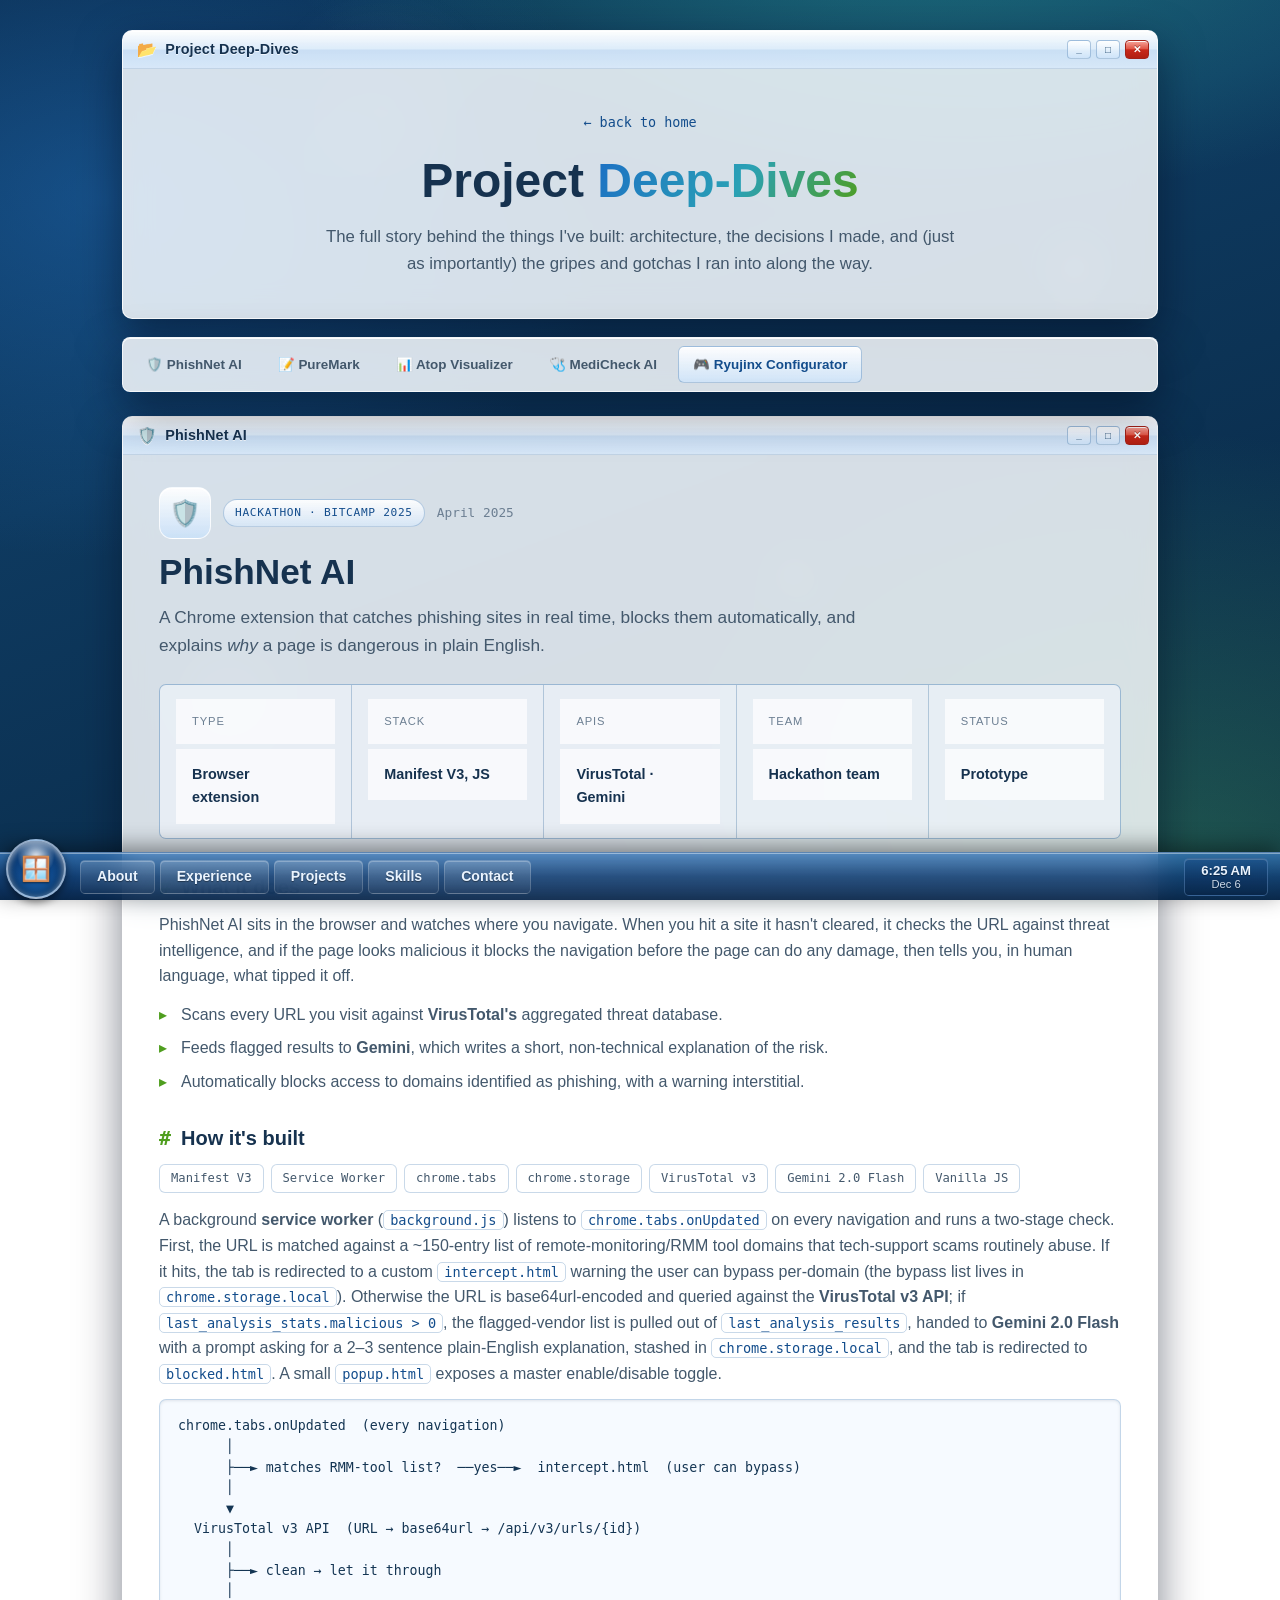
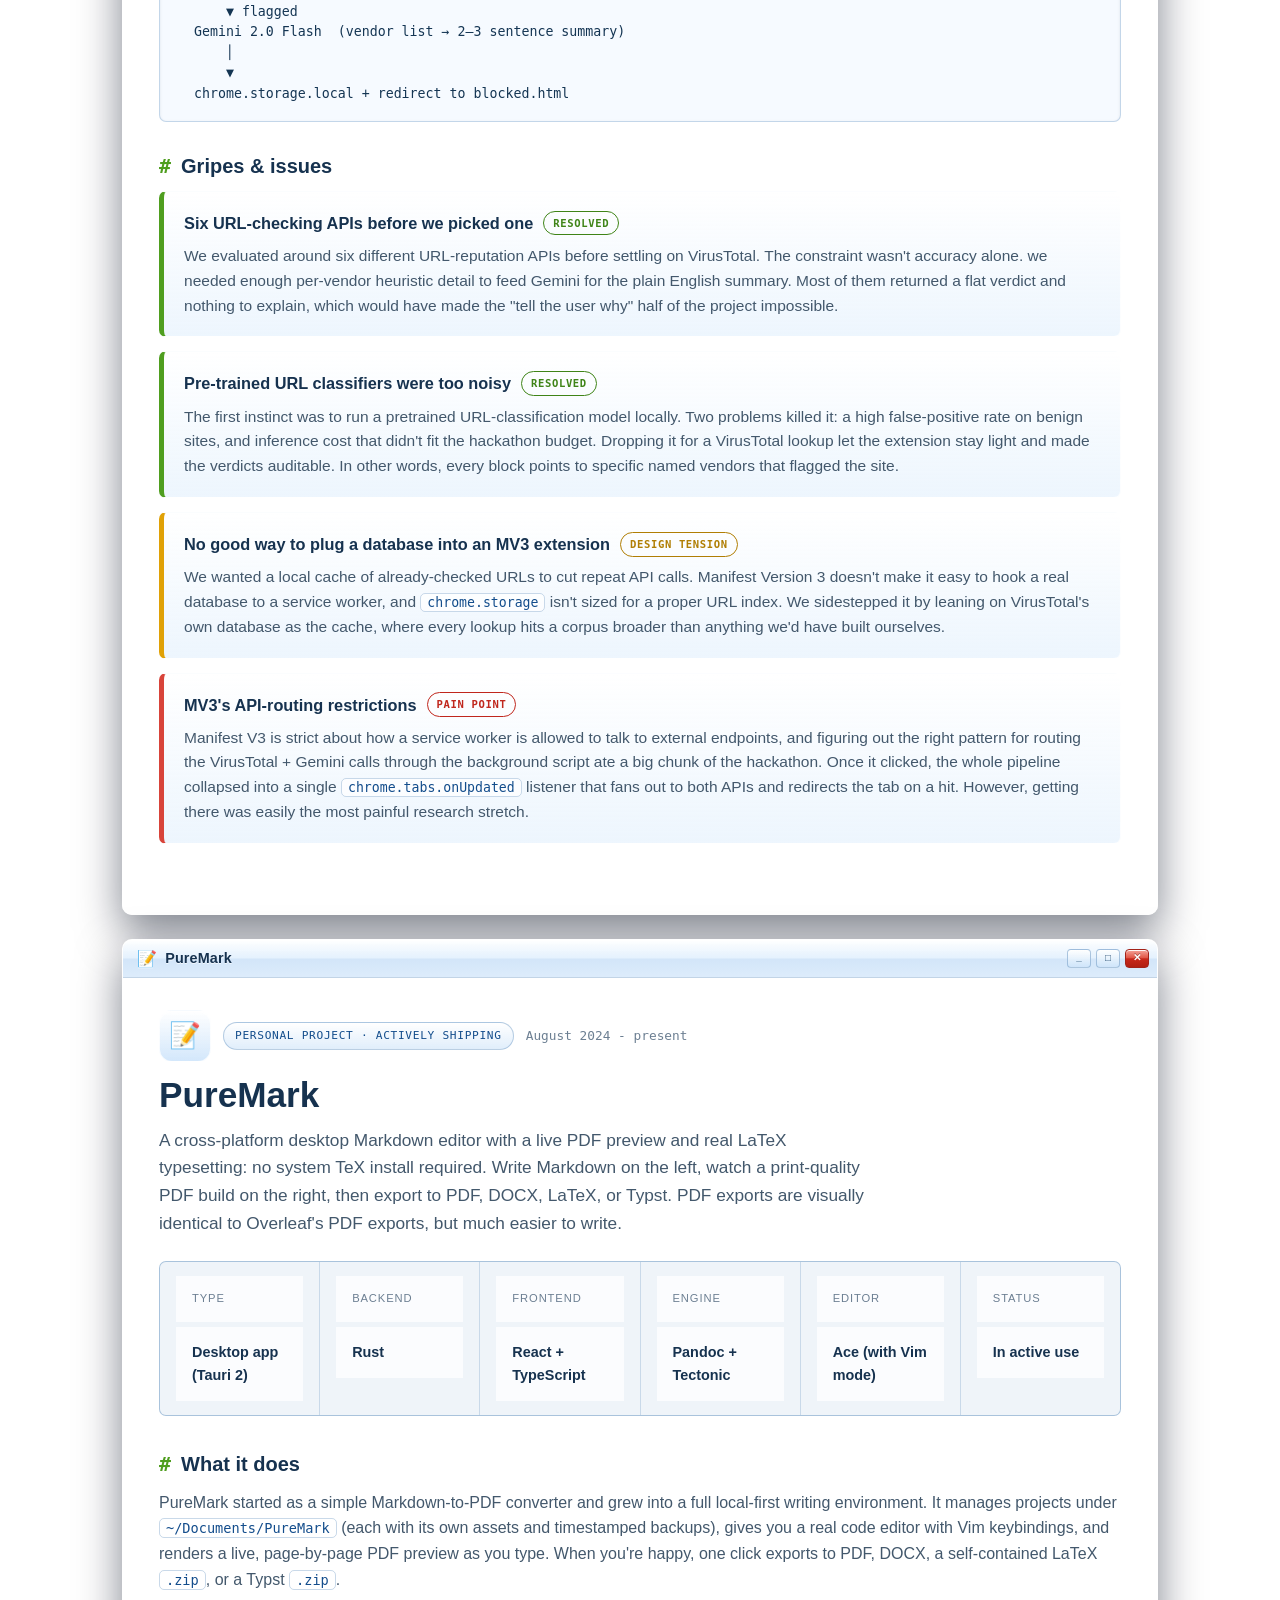
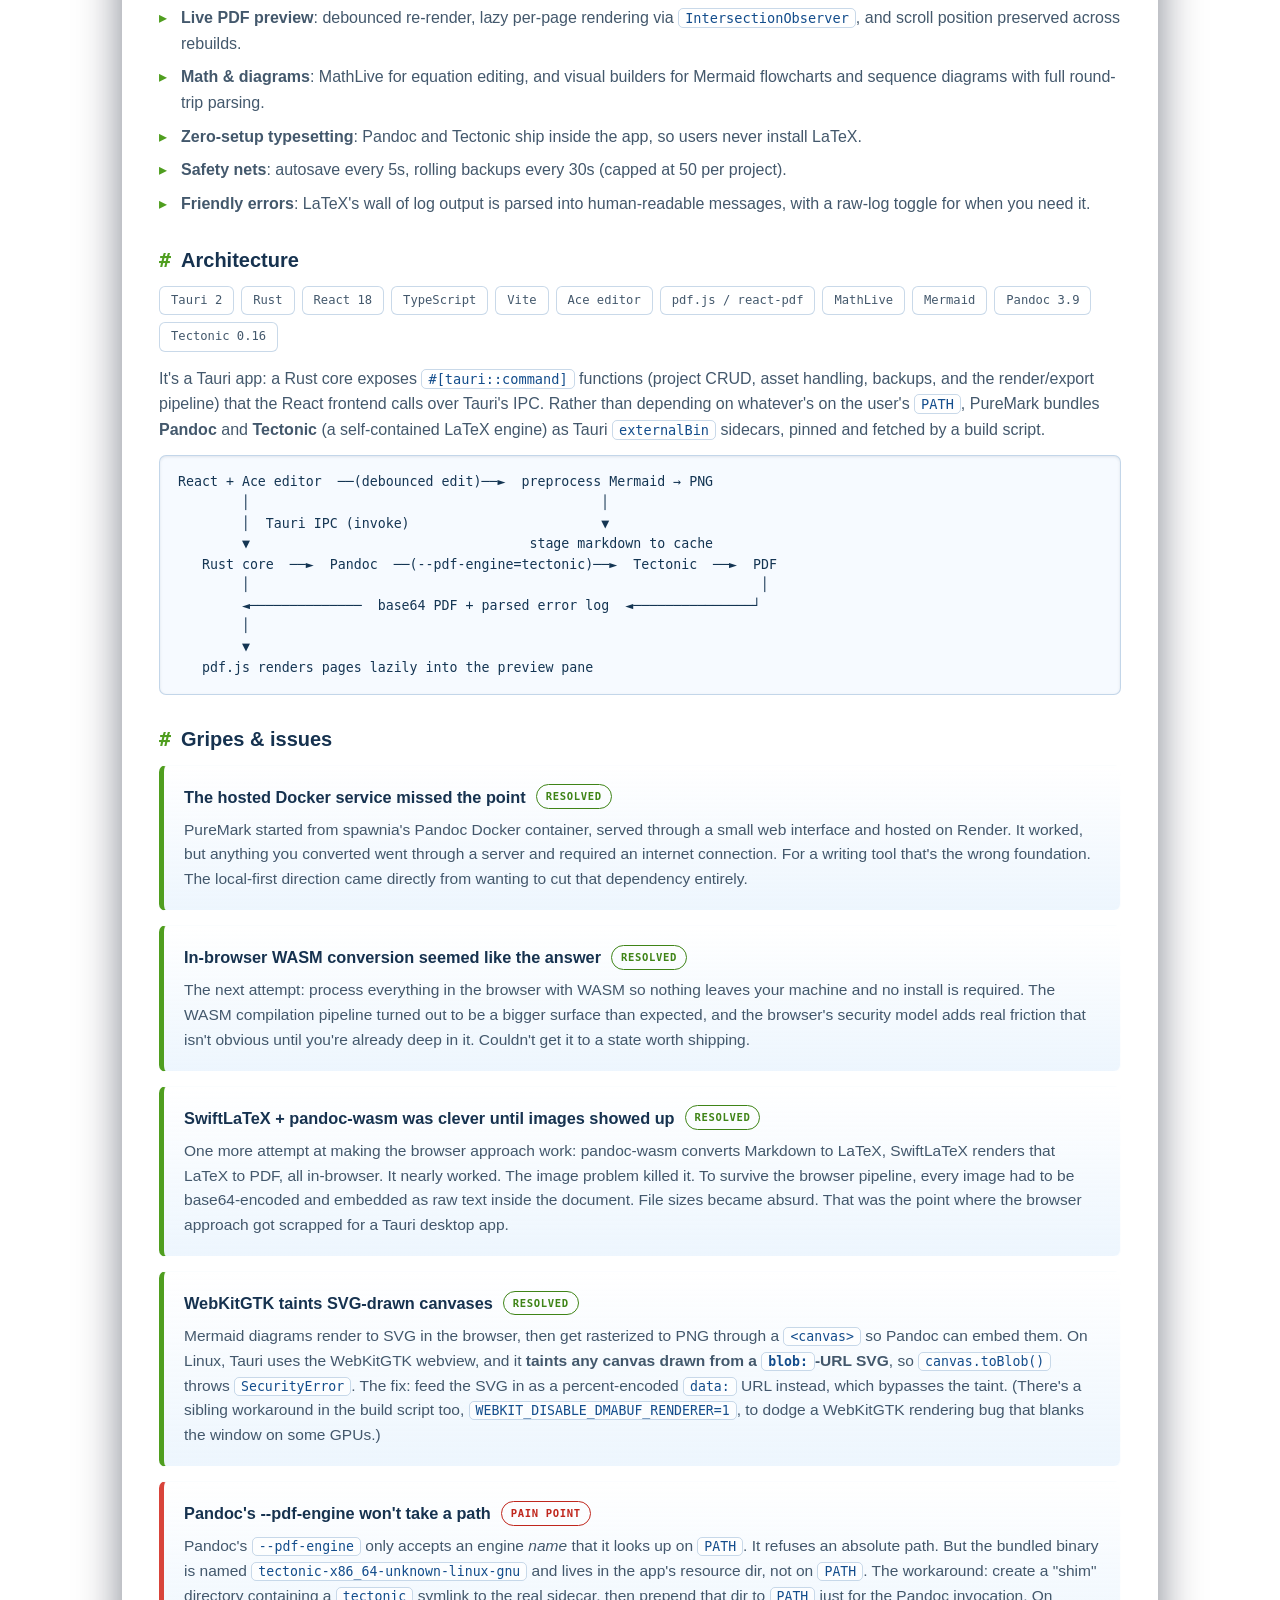
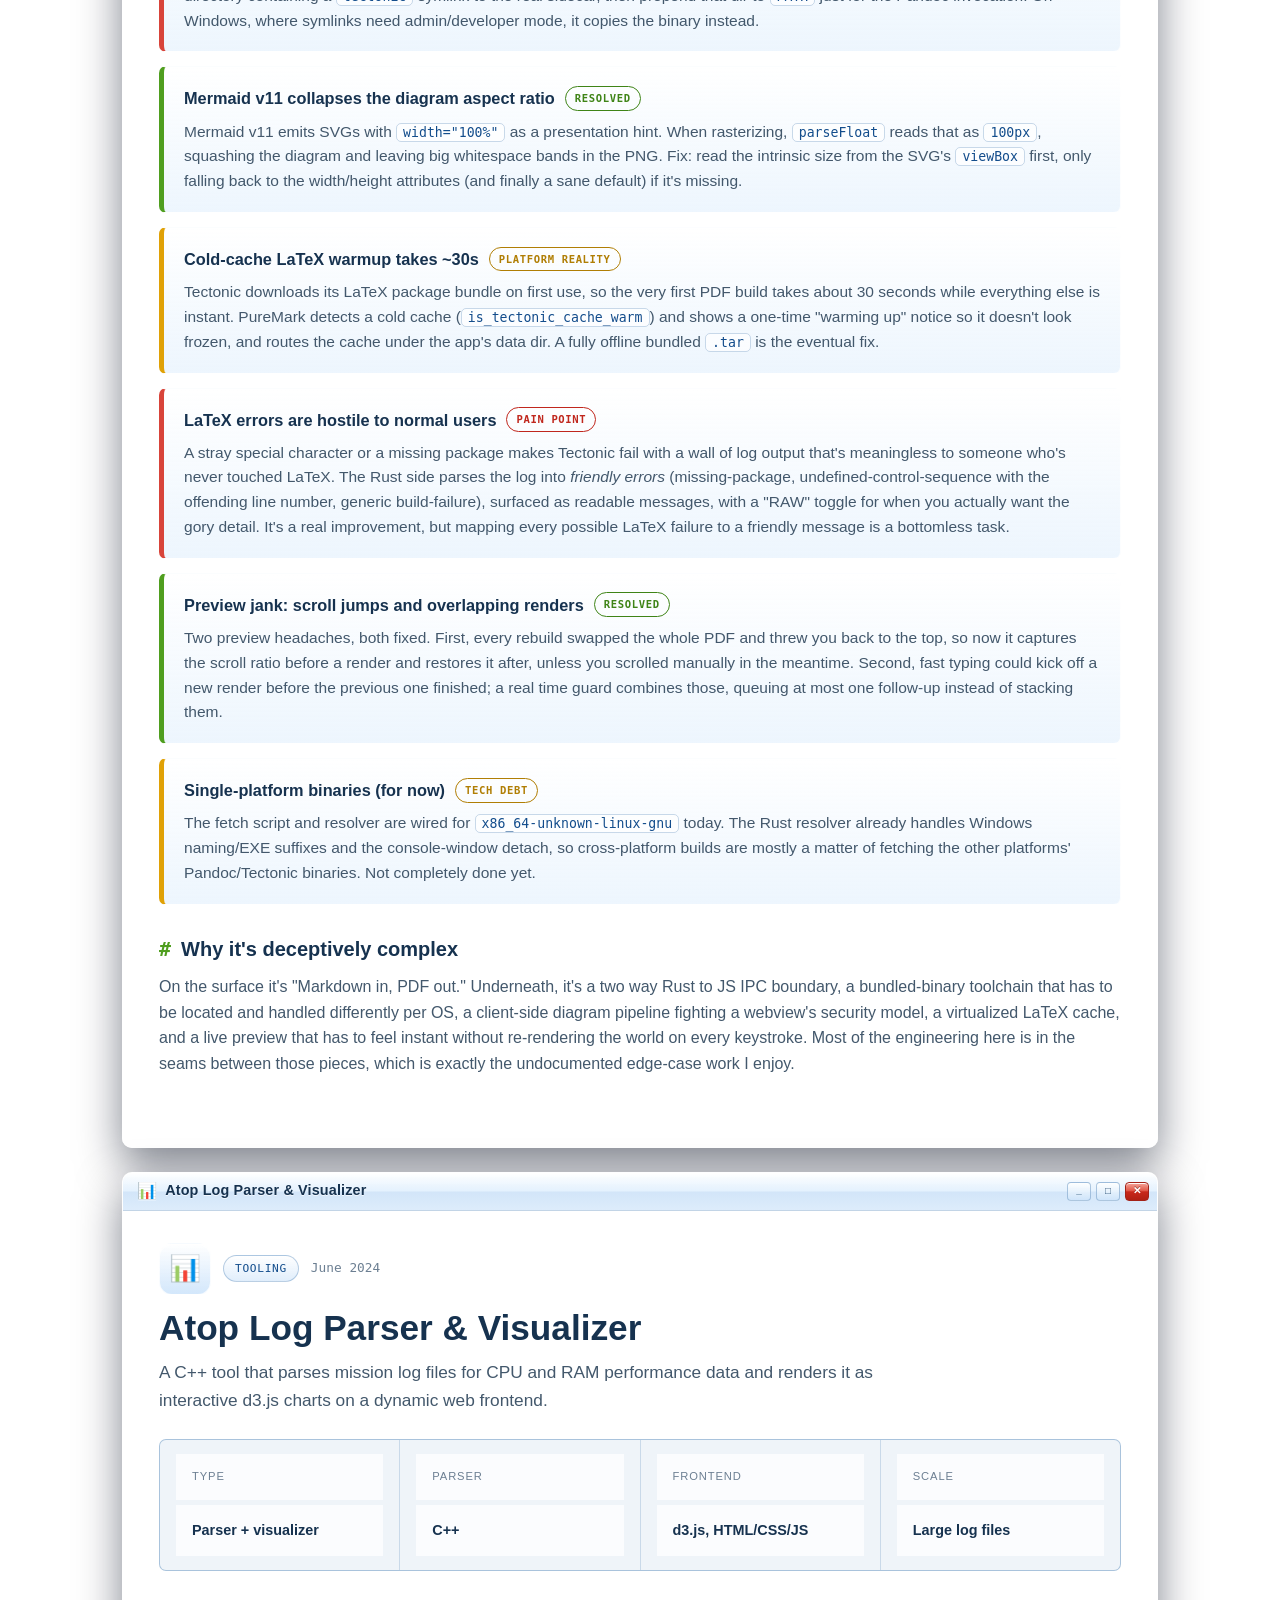
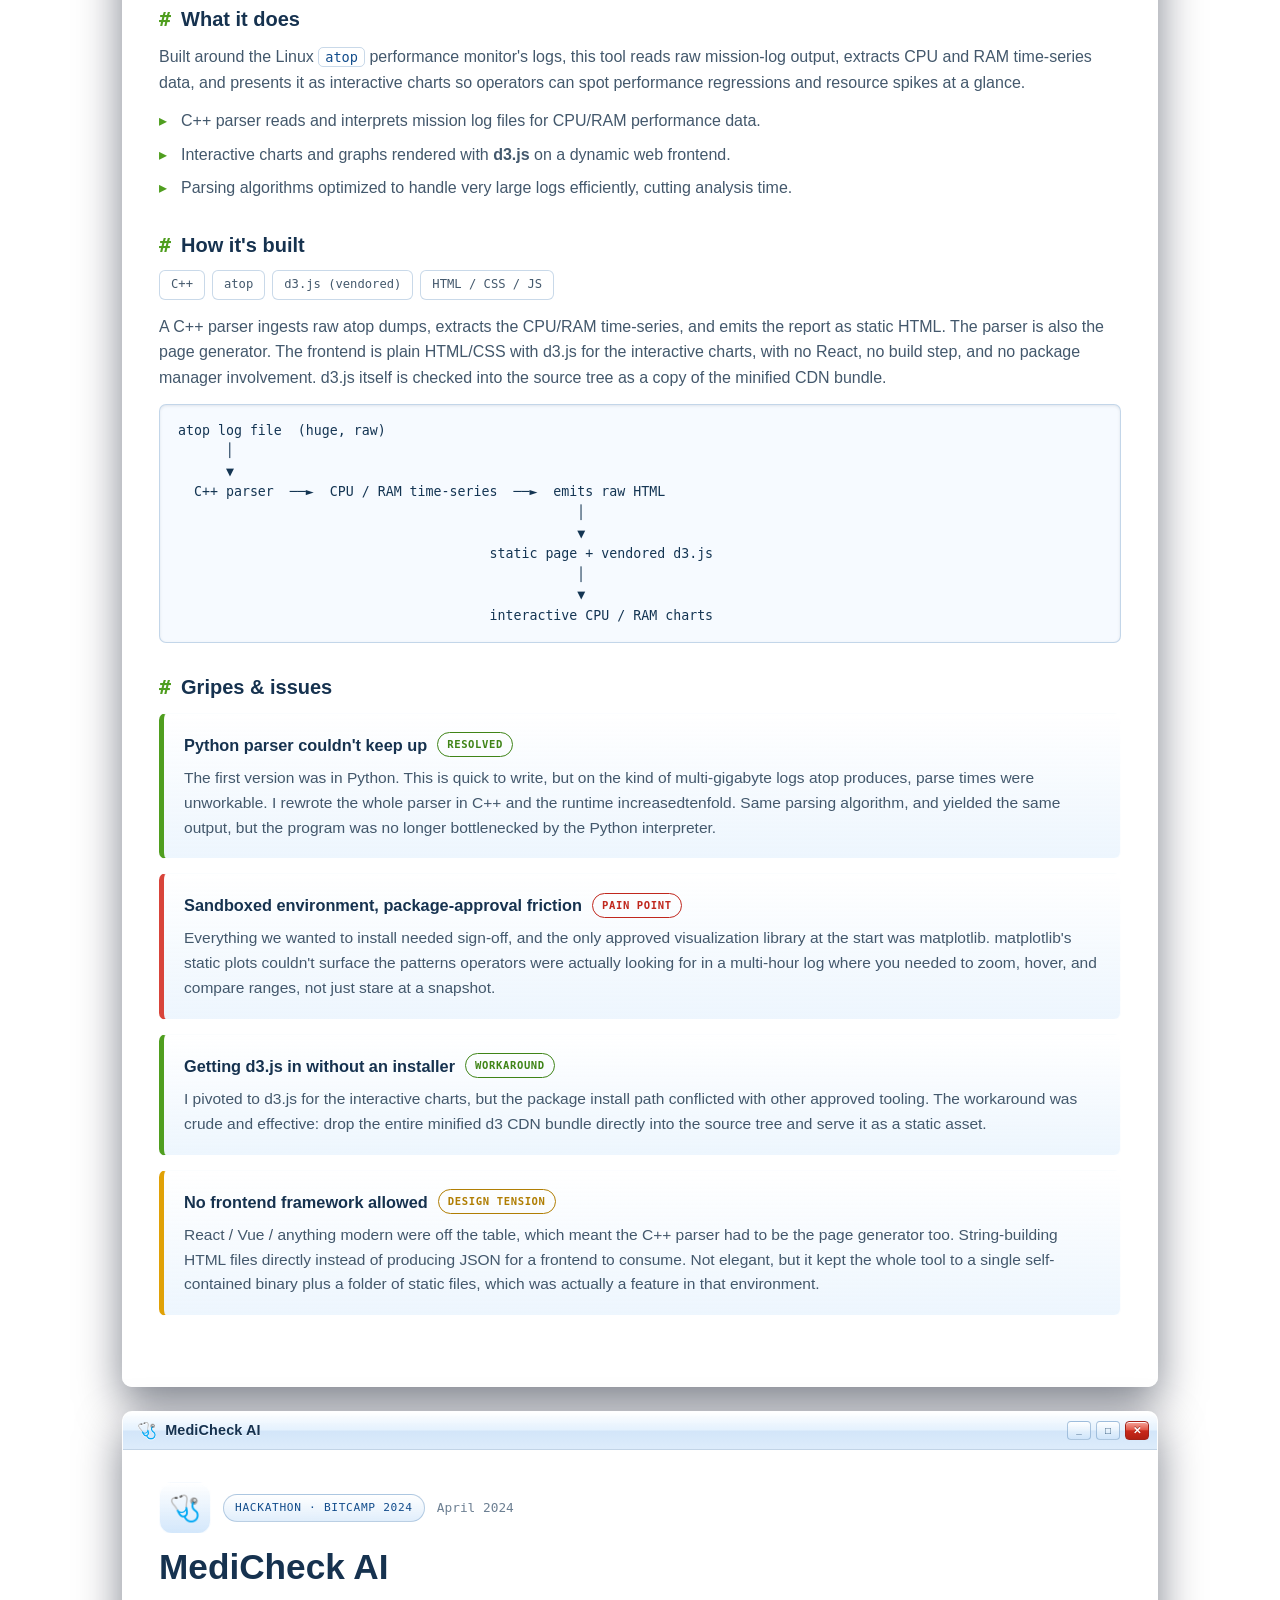
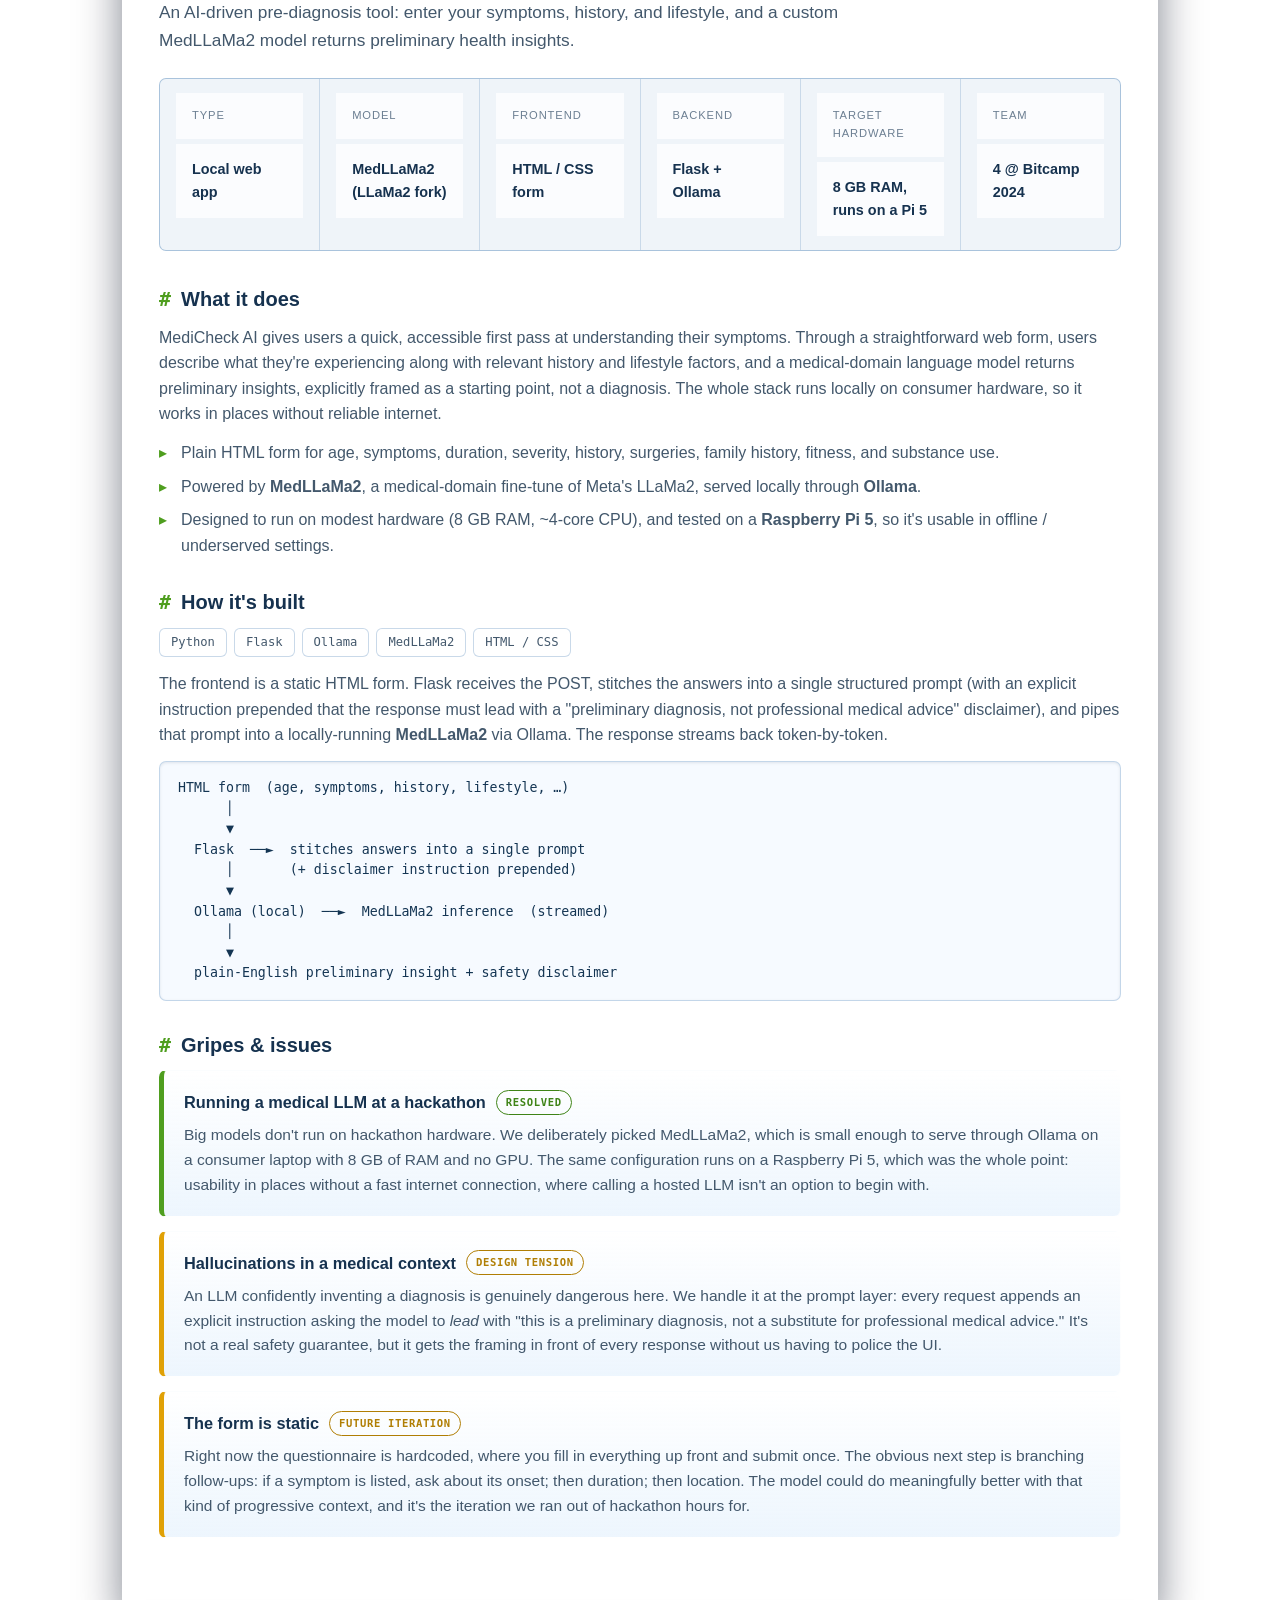
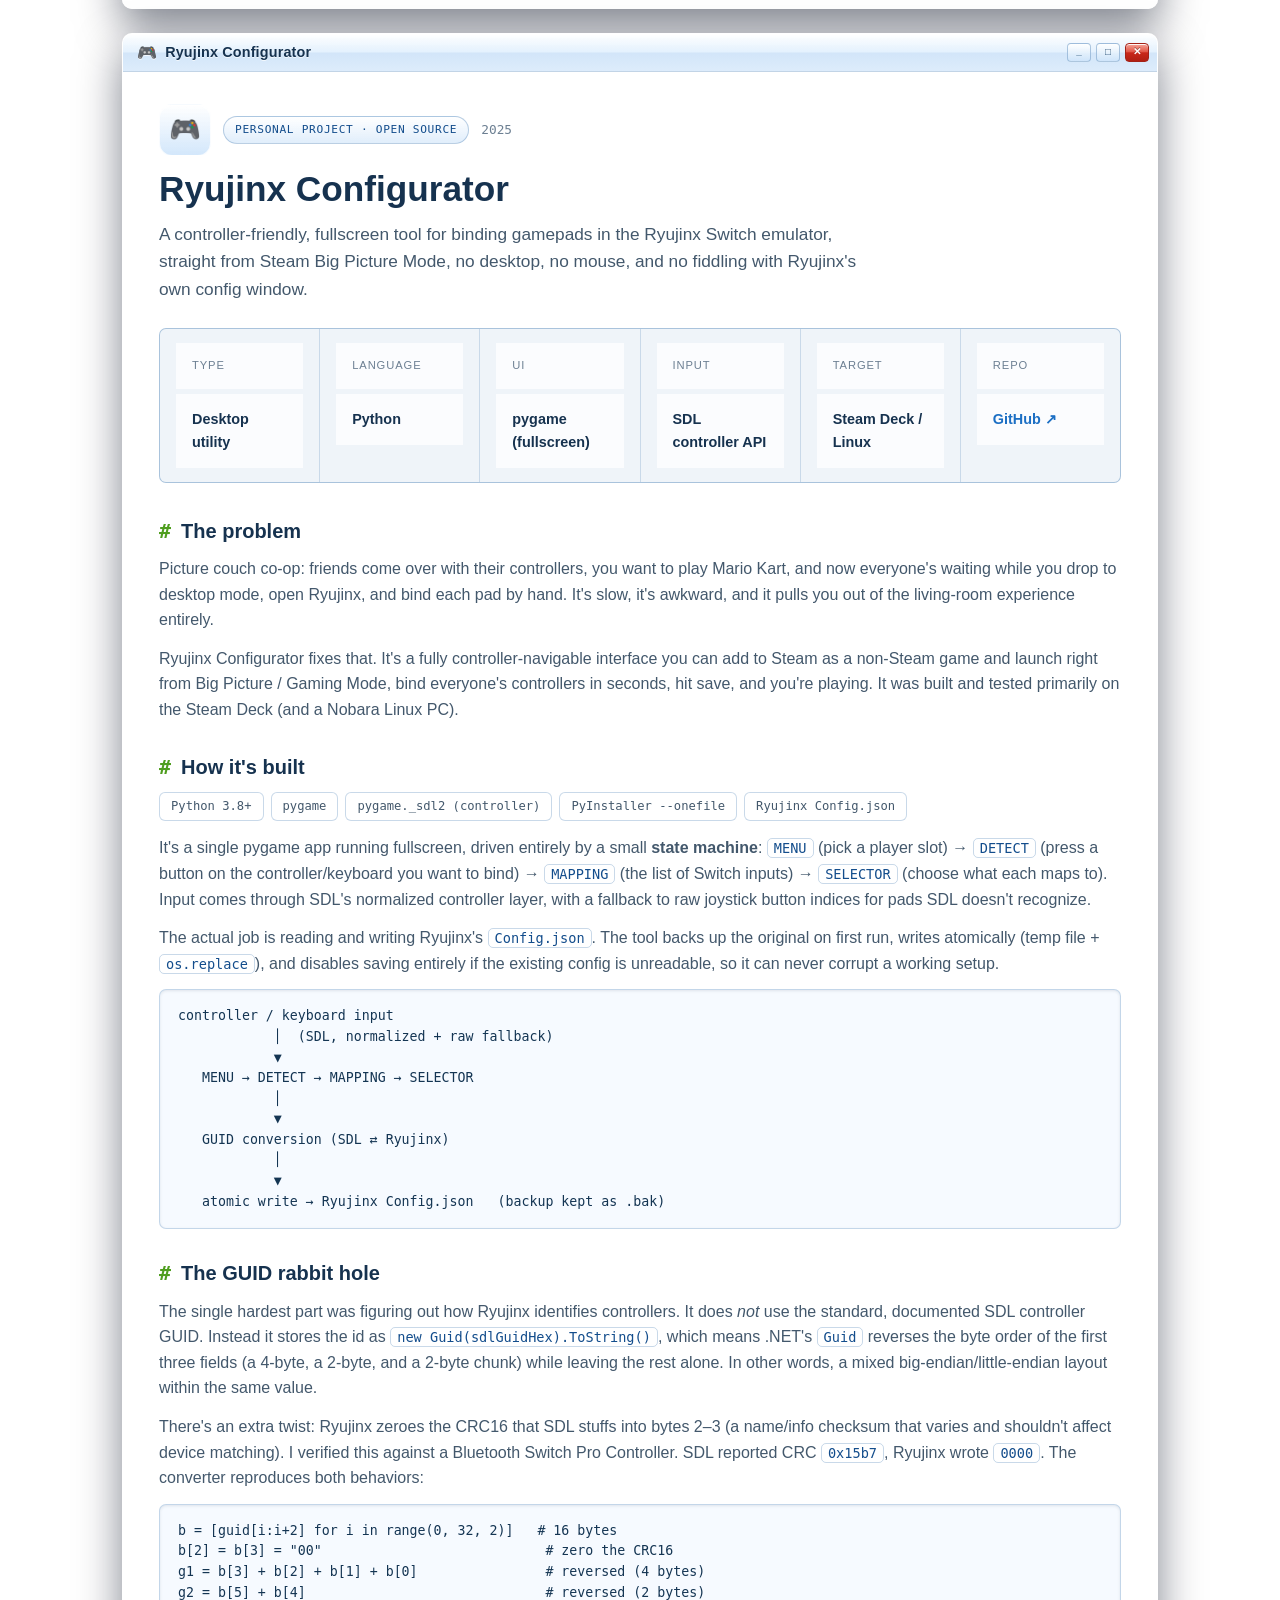
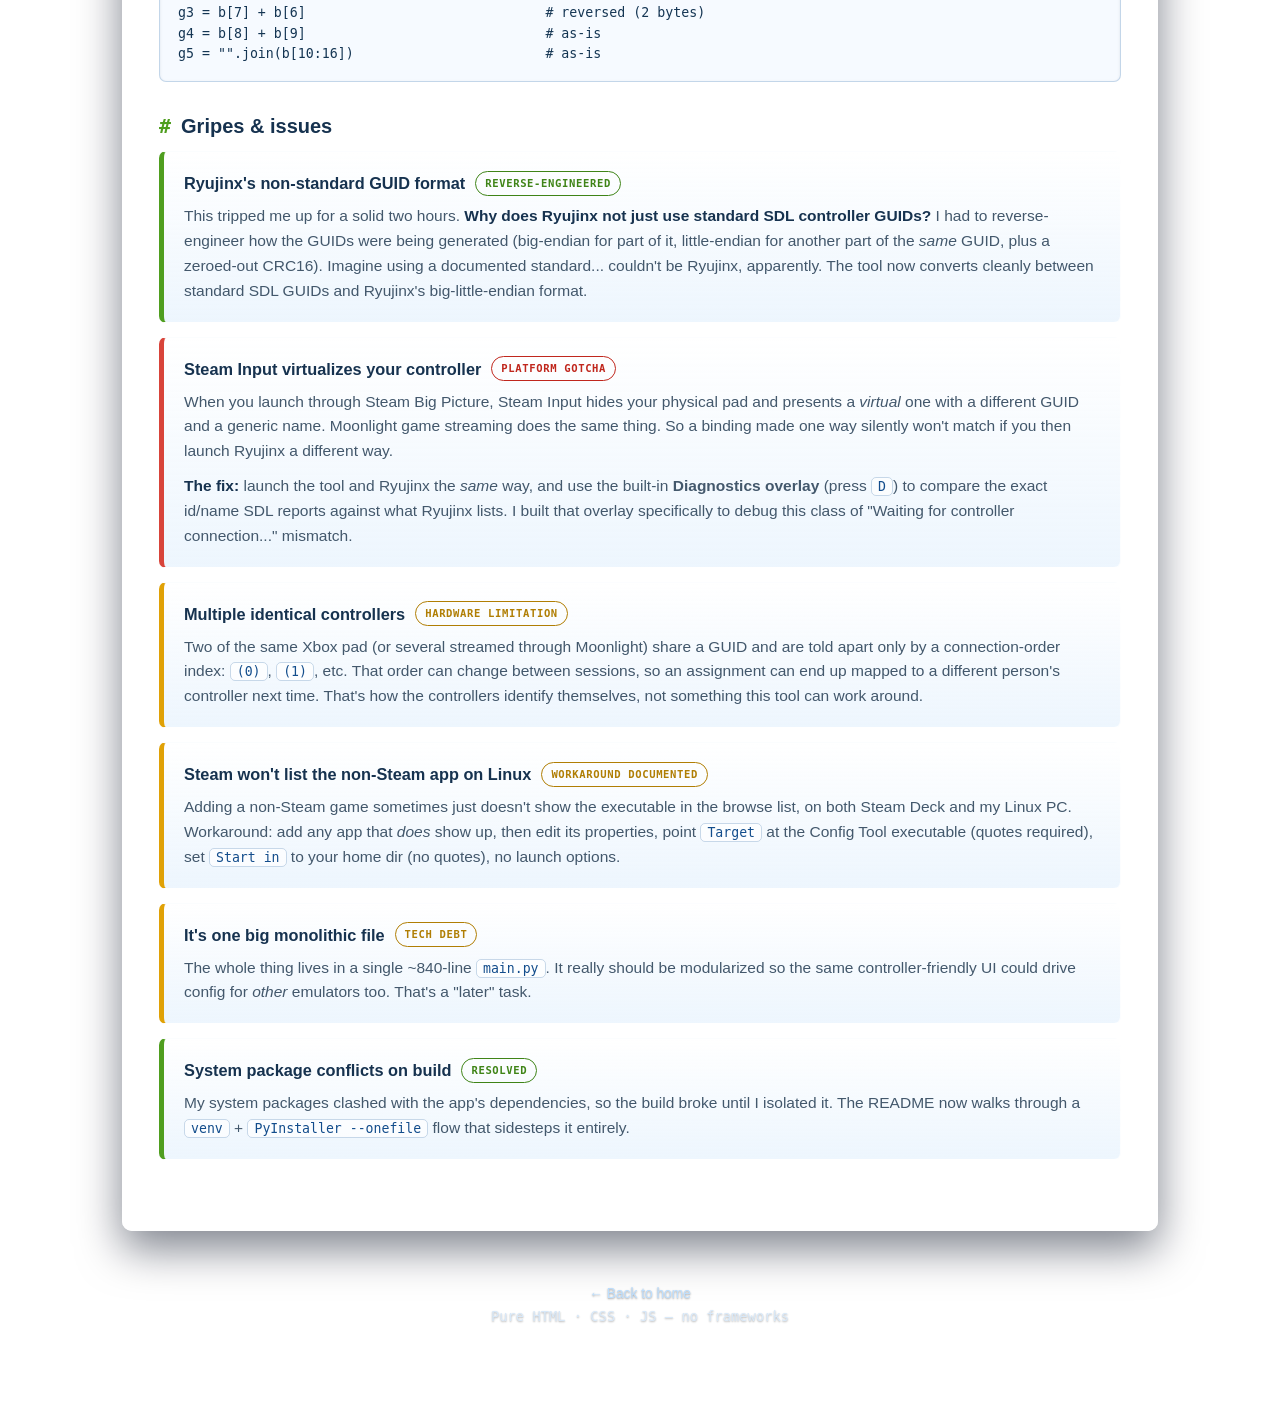
==== commit 20b7126f: "Add files via upload" ====
--- a/projects.html
+++ b/projects.html
@@ -173,6 +173,18 @@
     <div class="dd-section">
       <h3><span class="hash">#</span> Gripes &amp; issues</h3>
       <div class="gripe-grid">
+        <div class="gripe fixed">
+          <div class="gripe-head"><span class="g-title">The hosted Docker service missed the point</span><span class="gripe-tag">resolved</span></div>
+          <p>PureMark started from spawnia's Pandoc Docker container, served through a small web interface and hosted on Render. It worked, but anything you converted went through a server and required an internet connection. For a writing tool that's the wrong foundation. The local-first direction came directly from wanting to cut that dependency entirely.</p>
+        </div>
+        <div class="gripe fixed">
+          <div class="gripe-head"><span class="g-title">In-browser WASM conversion seemed like the answer</span><span class="gripe-tag">resolved</span></div>
+          <p>The next attempt: process everything in the browser with WASM so nothing leaves your machine and no install is required. The WASM compilation pipeline turned out to be a bigger surface than expected, and the browser's security model adds real friction that isn't obvious until you're already deep in it. Couldn't get it to a state worth shipping.</p>
+        </div>
+        <div class="gripe fixed">
+          <div class="gripe-head"><span class="g-title">SwiftLaTeX + pandoc-wasm was clever until images showed up</span><span class="gripe-tag">resolved</span></div>
+          <p>One more attempt at making the browser approach work: pandoc-wasm converts Markdown to LaTeX, SwiftLaTeX renders that LaTeX to PDF, all in-browser. It nearly worked. The image problem killed it. To survive the browser pipeline, every image had to be base64-encoded and embedded as raw text inside the document. File sizes became absurd. That was the point where the browser approach got scrapped for a Tauri desktop app.</p>
+        </div>
         <div class="gripe fixed">
           <div class="gripe-head"><span class="g-title">WebKitGTK taints SVG-drawn canvases</span><span class="gripe-tag">resolved</span></div>
           <p>Mermaid diagrams render to SVG in the browser, then get rasterized to PNG through a <code>&lt;canvas&gt;</code> so Pandoc can embed them. On Linux, Tauri uses the WebKitGTK webview, and it <strong>taints any canvas drawn from a <code>blob:</code>-URL SVG</strong>, so <code>canvas.toBlob()</code> throws <code>SecurityError</code>. The fix: feed the SVG in as a percent-encoded <code>data:</code> URL instead, which bypasses the taint. (There's a sibling workaround in the build script too, <code>WEBKIT_DISABLE_DMABUF_RENDERER=1</code>, to dodge a WebKitGTK rendering bug that blanks the window on some GPUs.)</p>
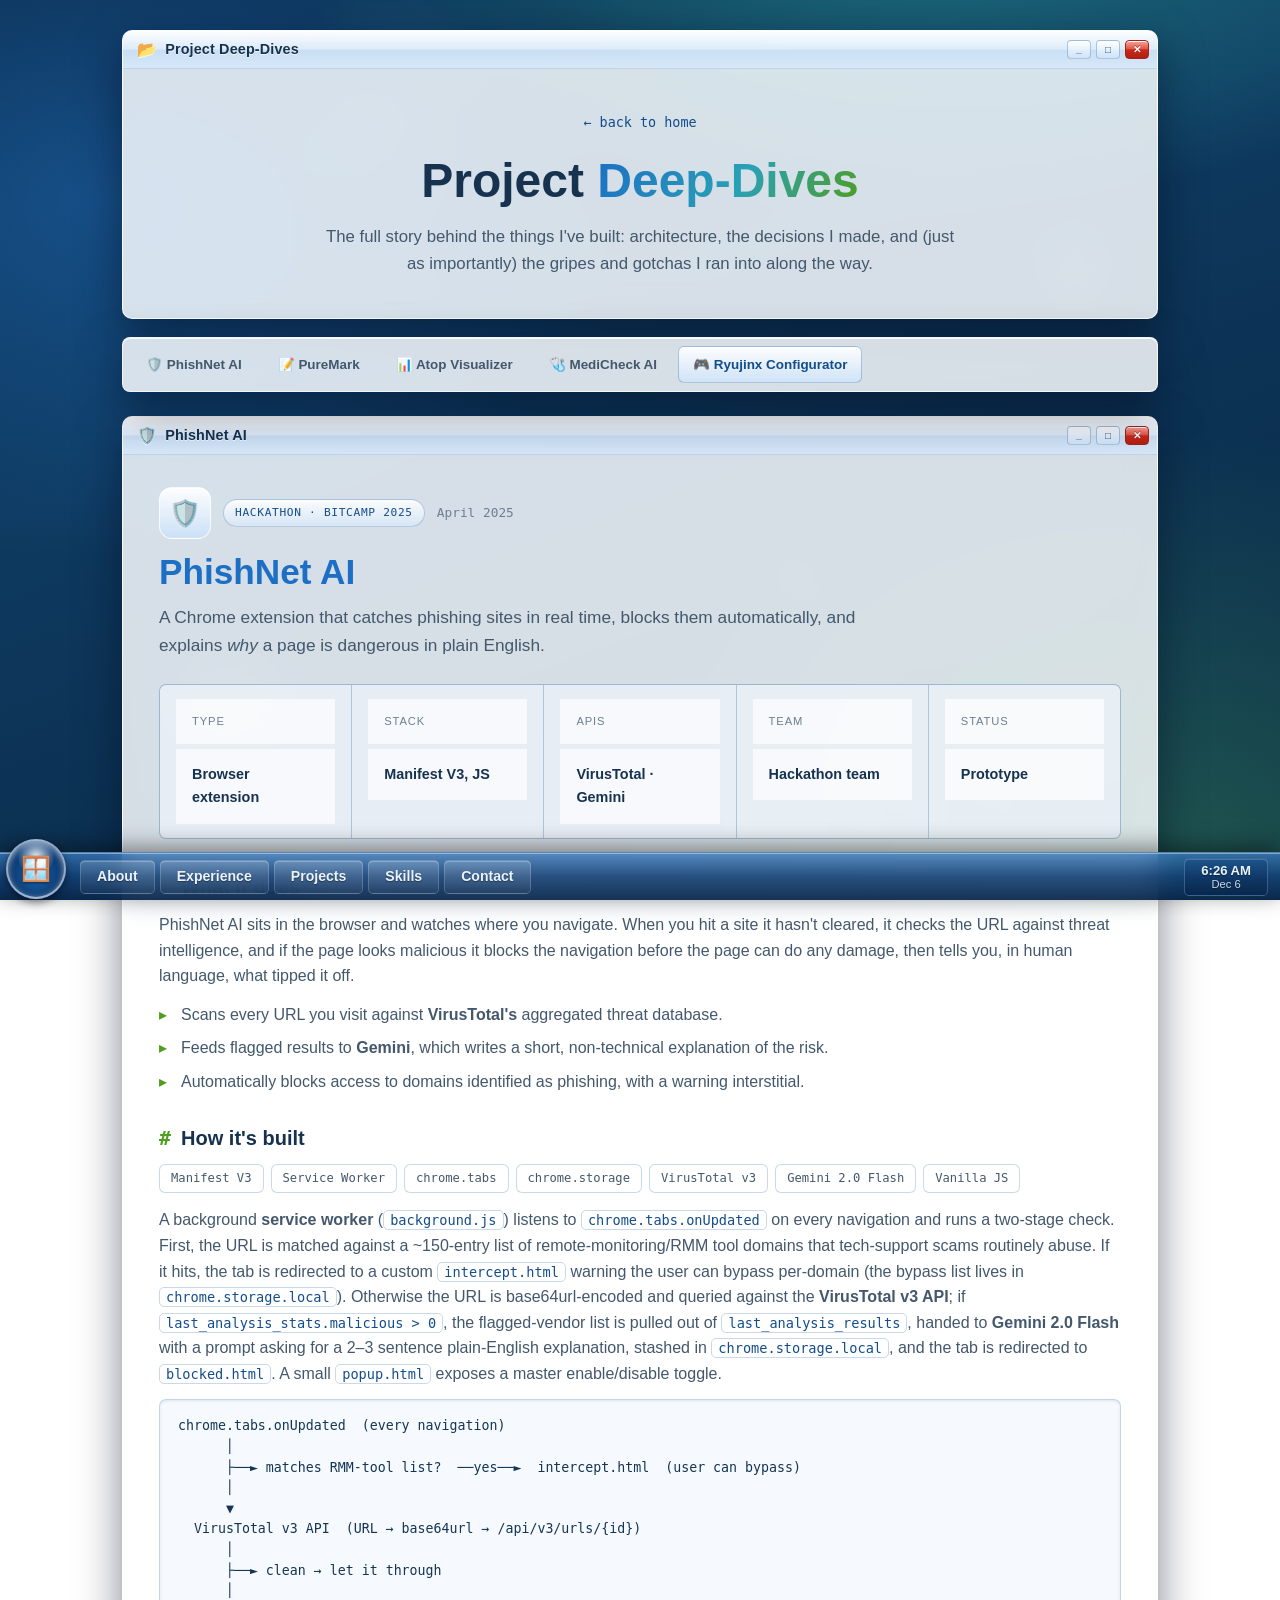
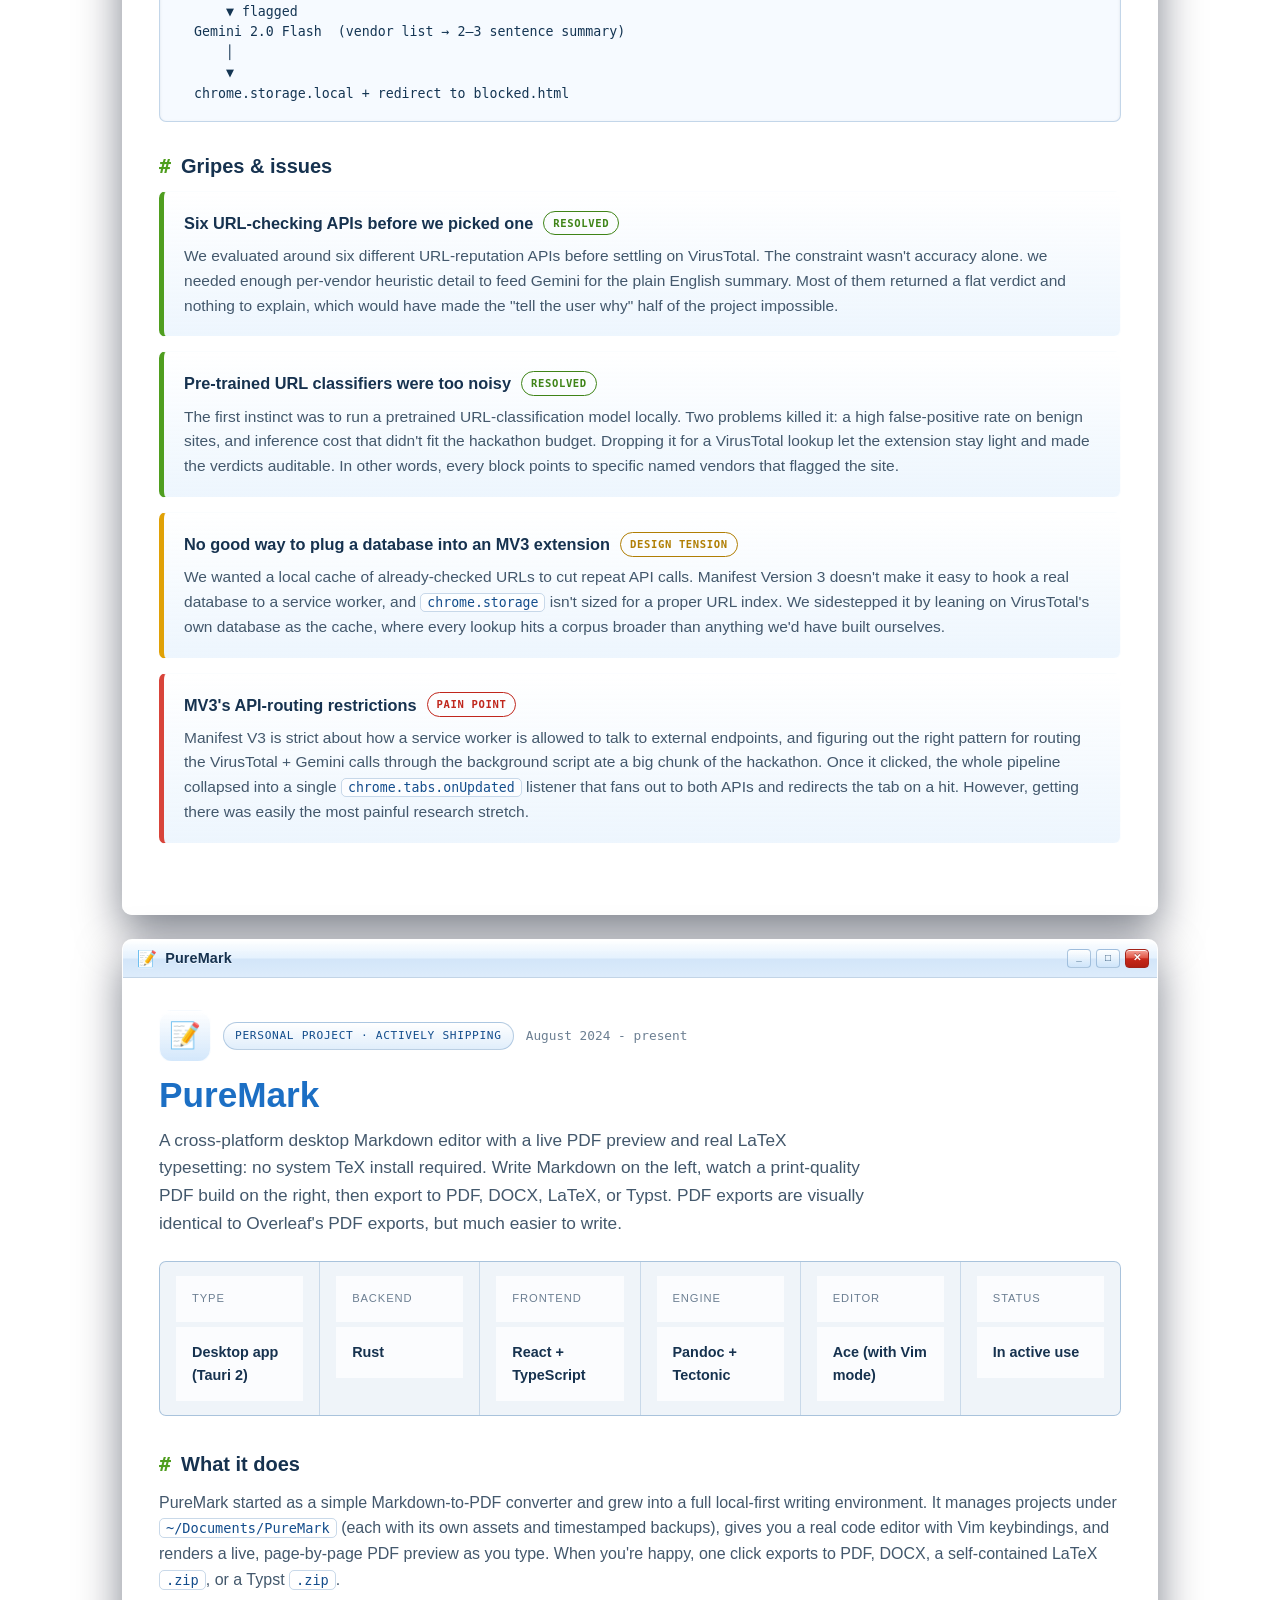
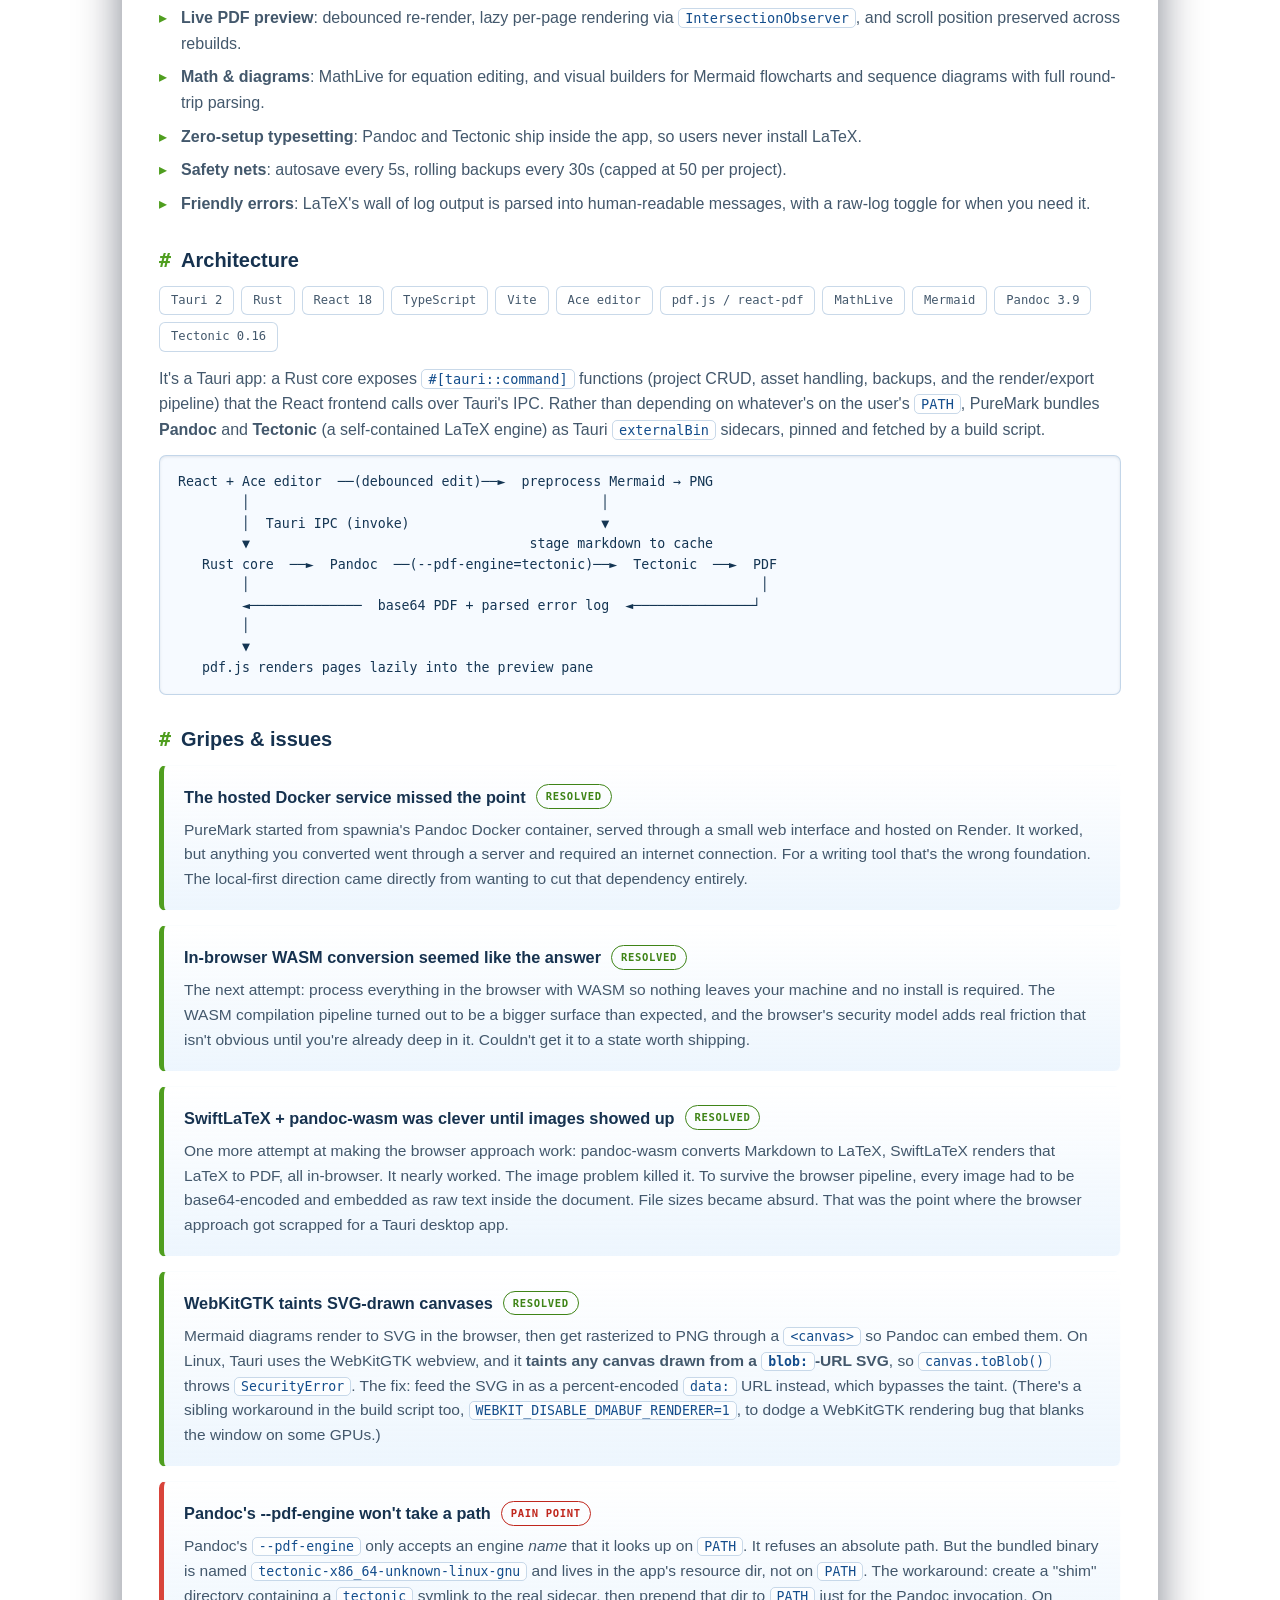
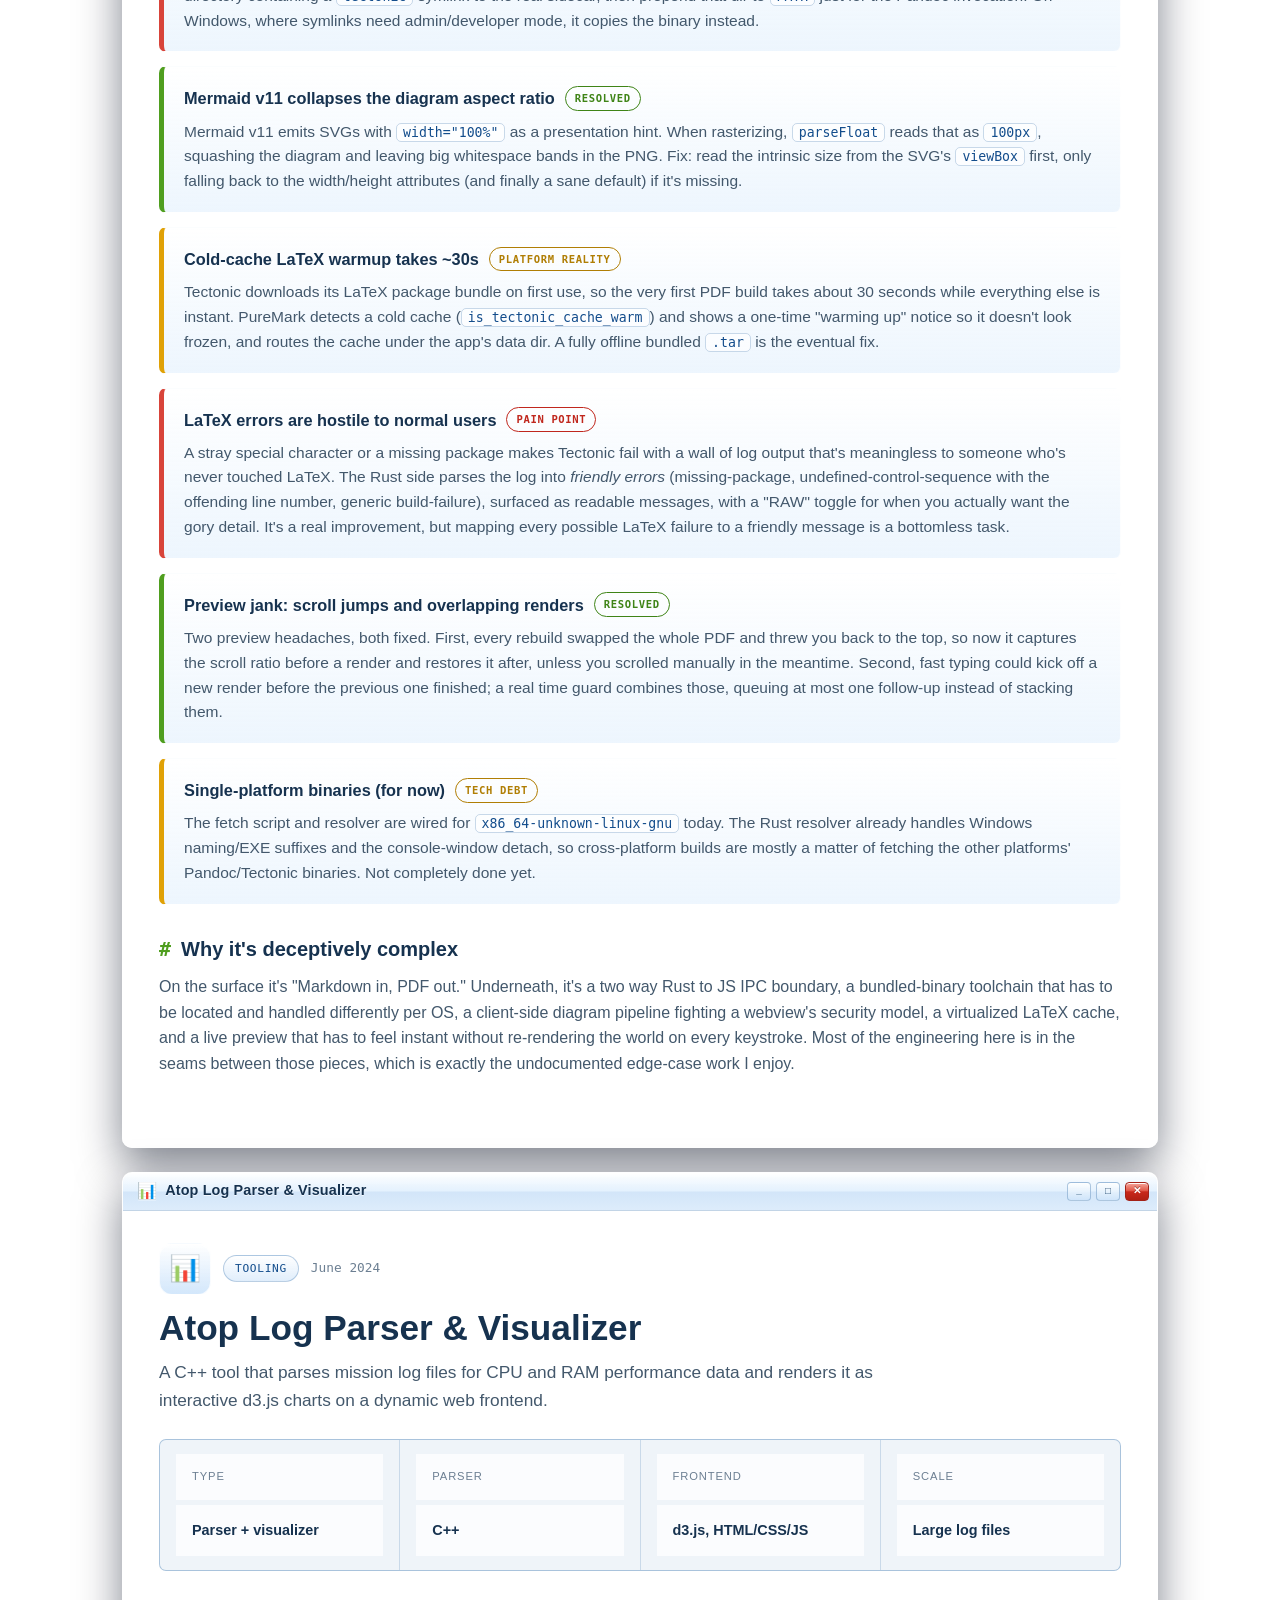
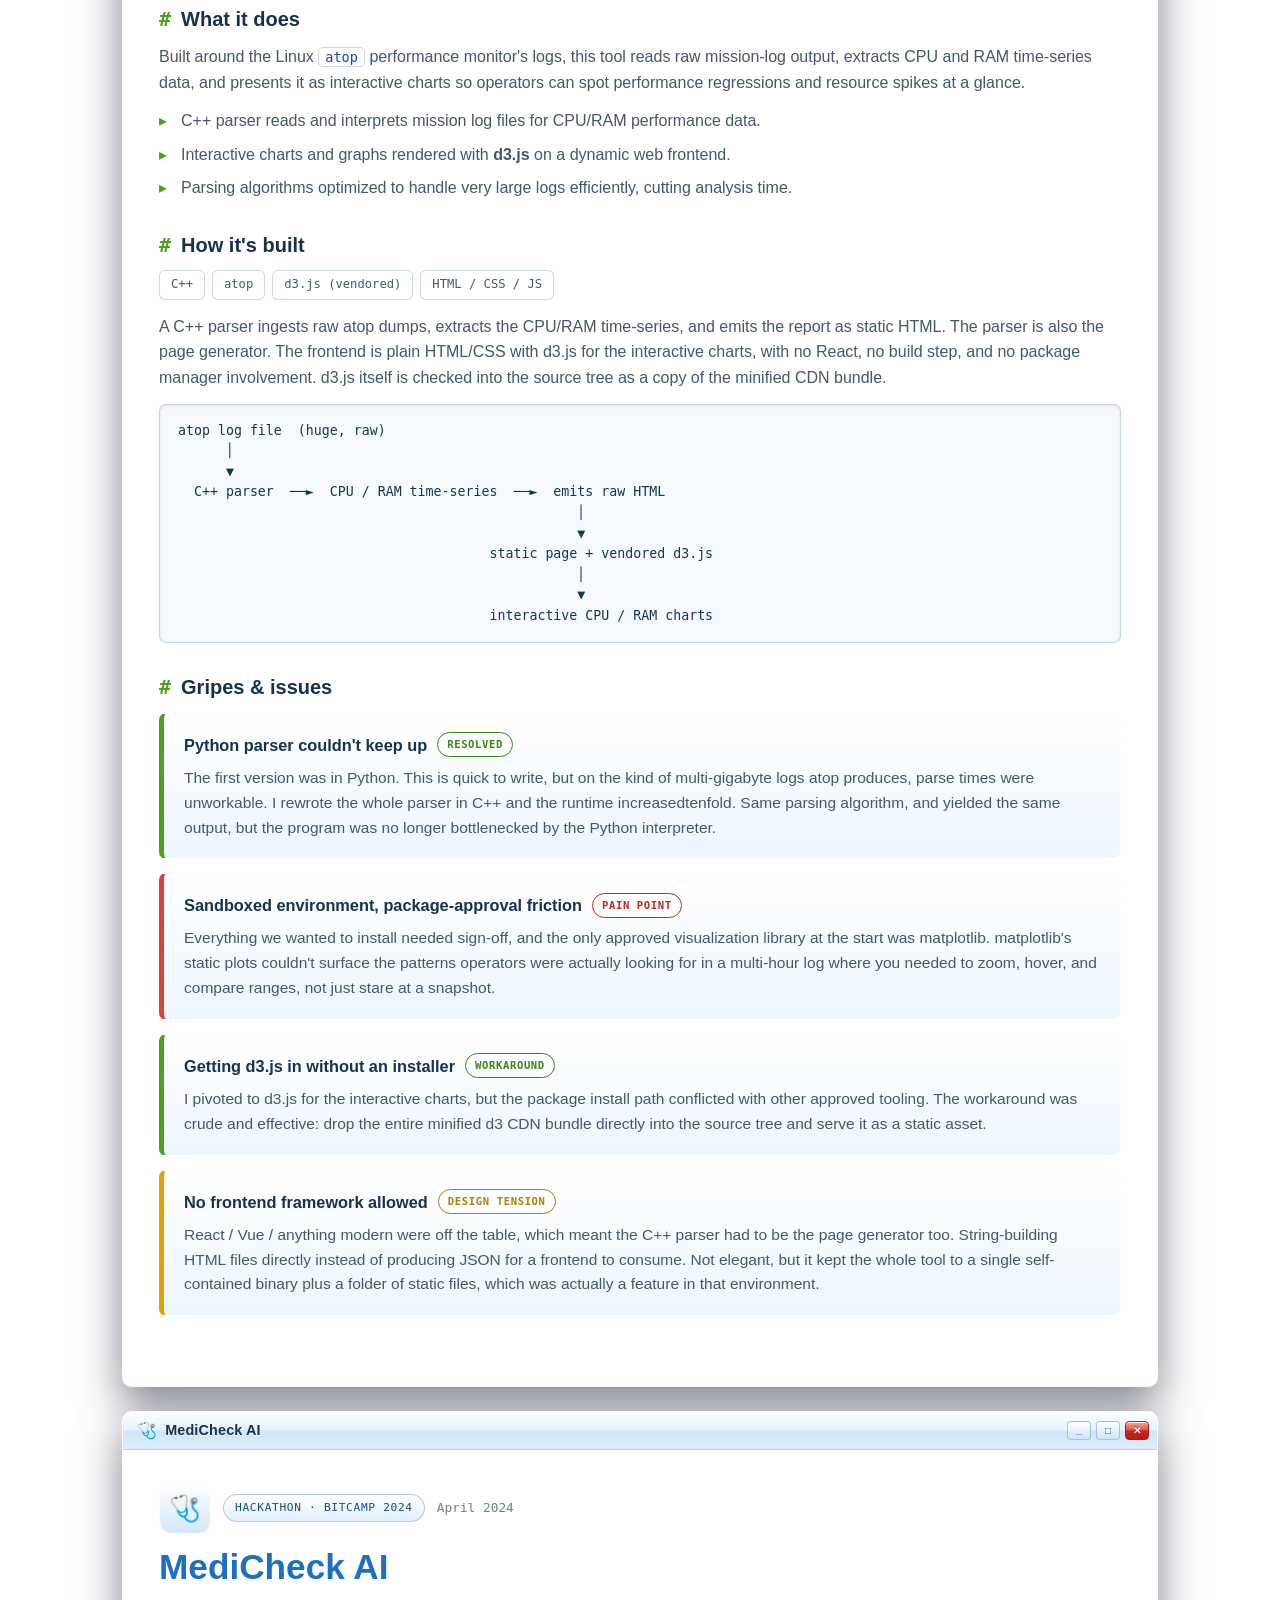
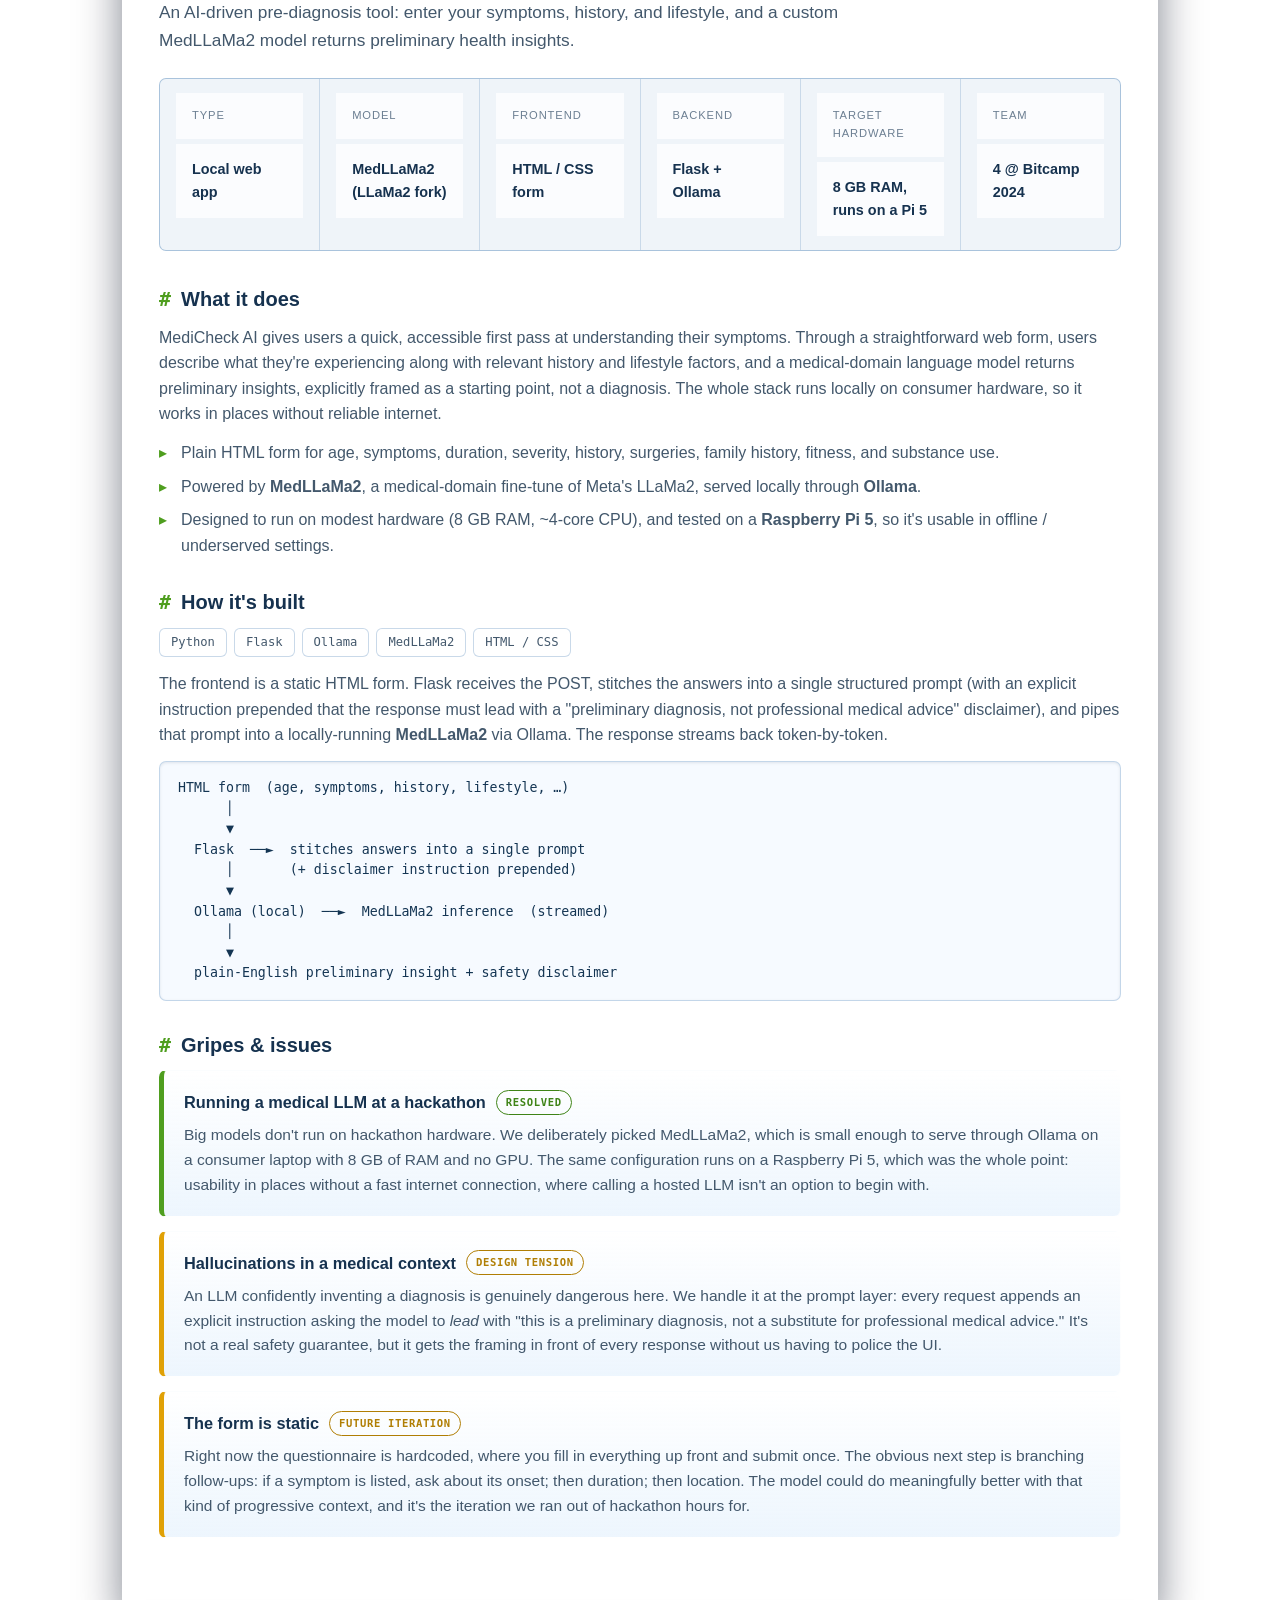
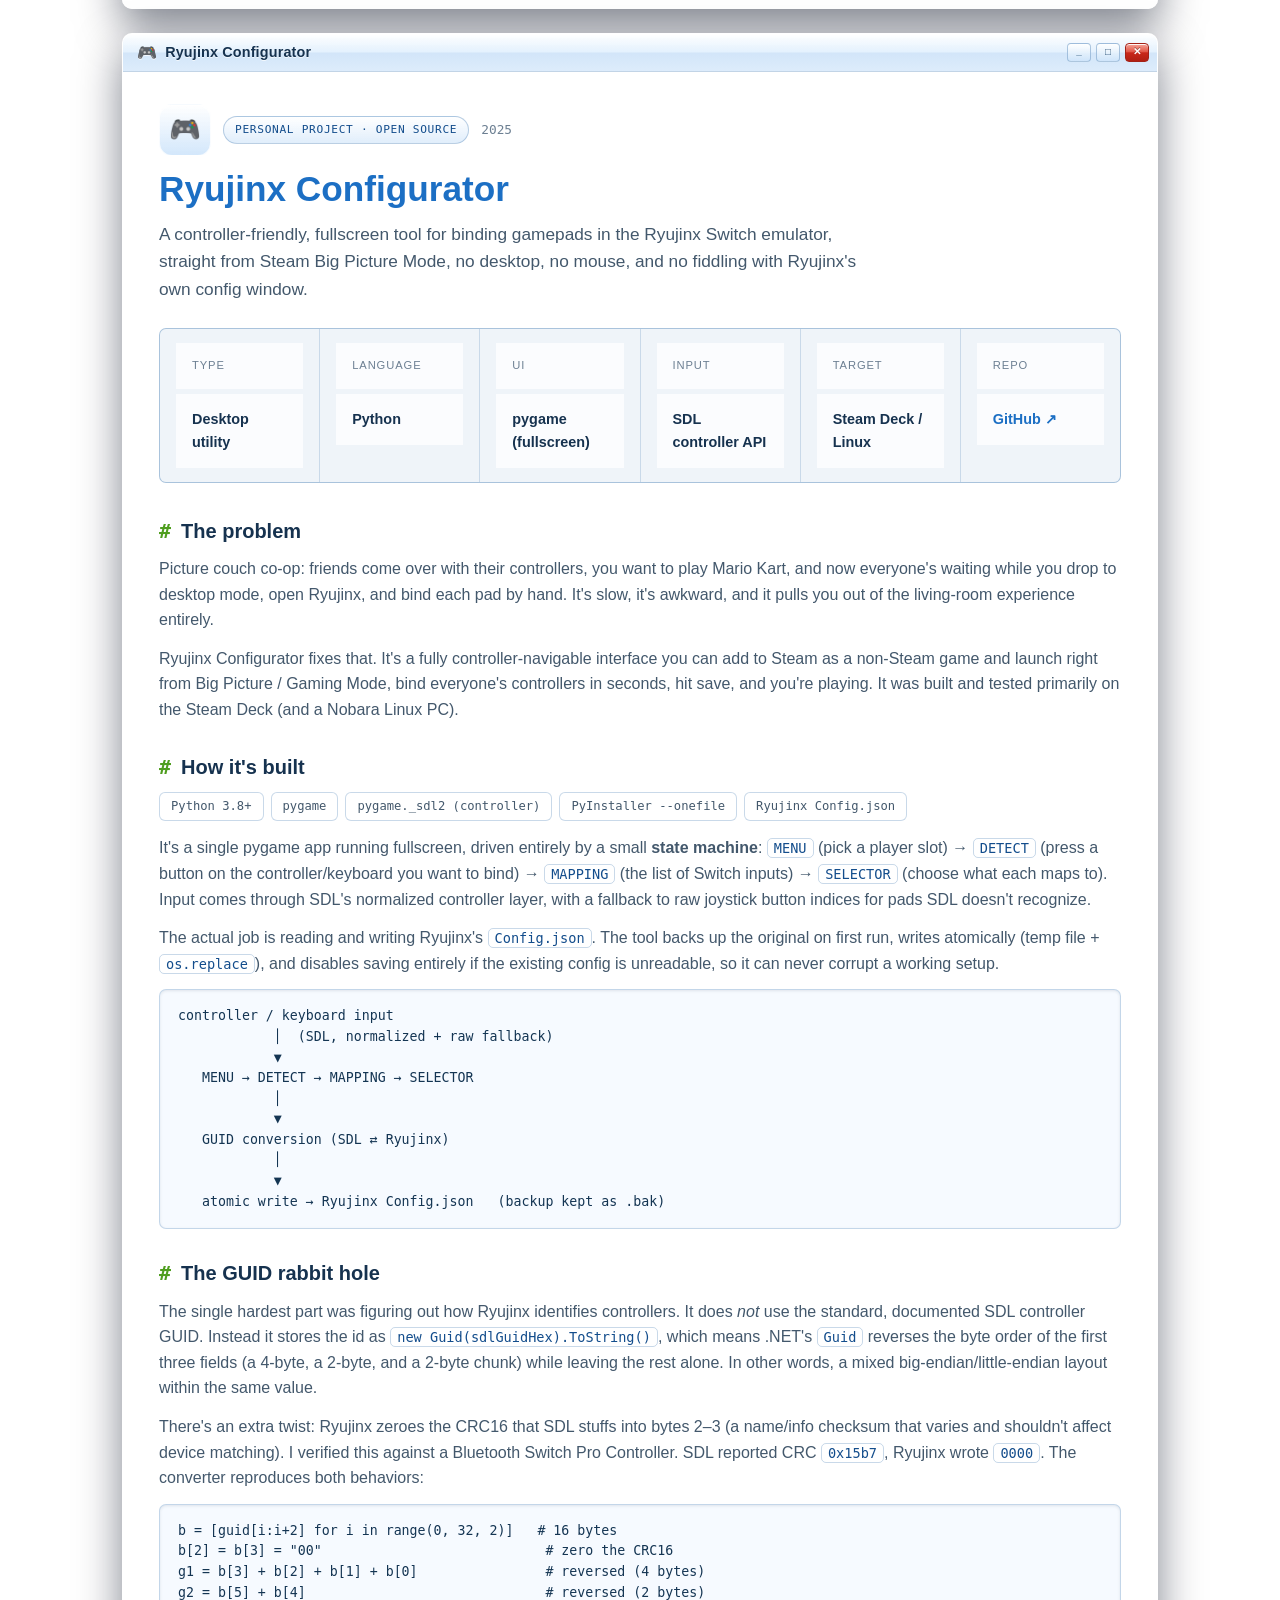
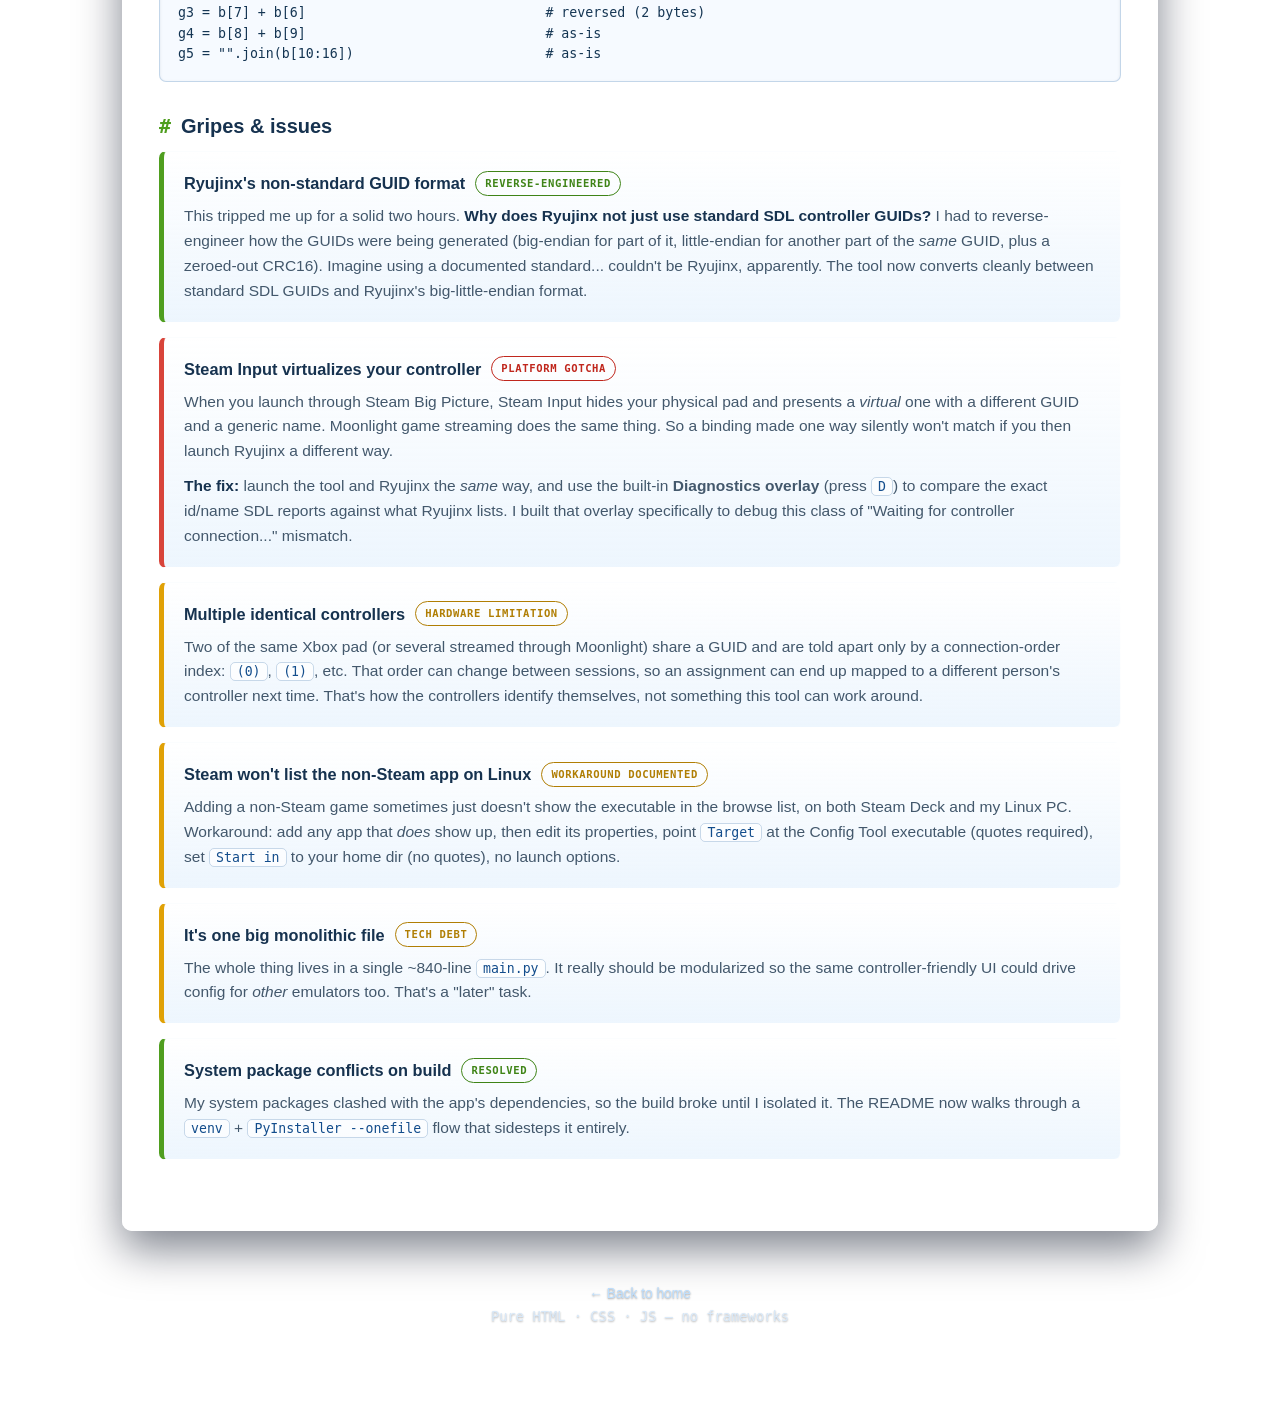
==== commit eebb6fcd: "Add files via upload" ====
--- a/projects.html
+++ b/projects.html
@@ -49,7 +49,7 @@
         <span class="dd-pill">Hackathon · Bitcamp 2025</span>
         <span class="dd-when">April 2025</span>
       </div>
-      <h2>PhishNet AI</h2>
+      <h2><a href="https://github.com/mayitreya/PhishNet-AI" target="_blank" rel="noopener" class="proj-gh-link">PhishNet AI</a></h2>
       <p class="dd-tagline">A Chrome extension that catches phishing sites in real time, blocks them automatically, and explains <em>why</em> a page is dangerous in plain English.</p>
     </div>
 
@@ -129,7 +129,7 @@
         <span class="dd-pill">Personal project · actively shipping</span>
         <span class="dd-when">August 2024 - present</span>
       </div>
-      <h2>PureMark</h2>
+      <h2><a href="https://github.com/mayitreya/puremark" target="_blank" rel="noopener" class="proj-gh-link">PureMark</a></h2>
       <p class="dd-tagline">A cross-platform desktop Markdown editor with a live PDF preview and real LaTeX typesetting: no system TeX install required. Write Markdown on the left, watch a print-quality PDF build on the right, then export to PDF, DOCX, LaTeX, or Typst. PDF exports are visually identical to Overleaf's PDF exports, but much easier to write.</p>
     </div>
 
@@ -312,7 +312,7 @@
         <span class="dd-pill">Hackathon · Bitcamp 2024</span>
         <span class="dd-when">April 2024</span>
       </div>
-      <h2>MediCheck AI</h2>
+      <h2><a href="https://github.com/mayitreya/medicheck_ai" target="_blank" rel="noopener" class="proj-gh-link">MediCheck AI</a></h2>
       <p class="dd-tagline">An AI-driven pre-diagnosis tool: enter your symptoms, history, and lifestyle, and a custom MedLLaMa2 model returns preliminary health insights.</p>
     </div>
 
@@ -385,7 +385,7 @@
         <span class="dd-pill">Personal project · open source</span>
         <span class="dd-when">2025</span>
       </div>
-      <h2>Ryujinx Configurator</h2>
+      <h2><a href="https://github.com/mayitreya/ryujinx-configurator" target="_blank" rel="noopener" class="proj-gh-link">Ryujinx Configurator</a></h2>
       <p class="dd-tagline">A controller-friendly, fullscreen tool for binding gamepads in the Ryujinx Switch emulator, straight from Steam Big Picture Mode, no desktop, no mouse, and no fiddling with Ryujinx's own config window.</p>
     </div>
 
